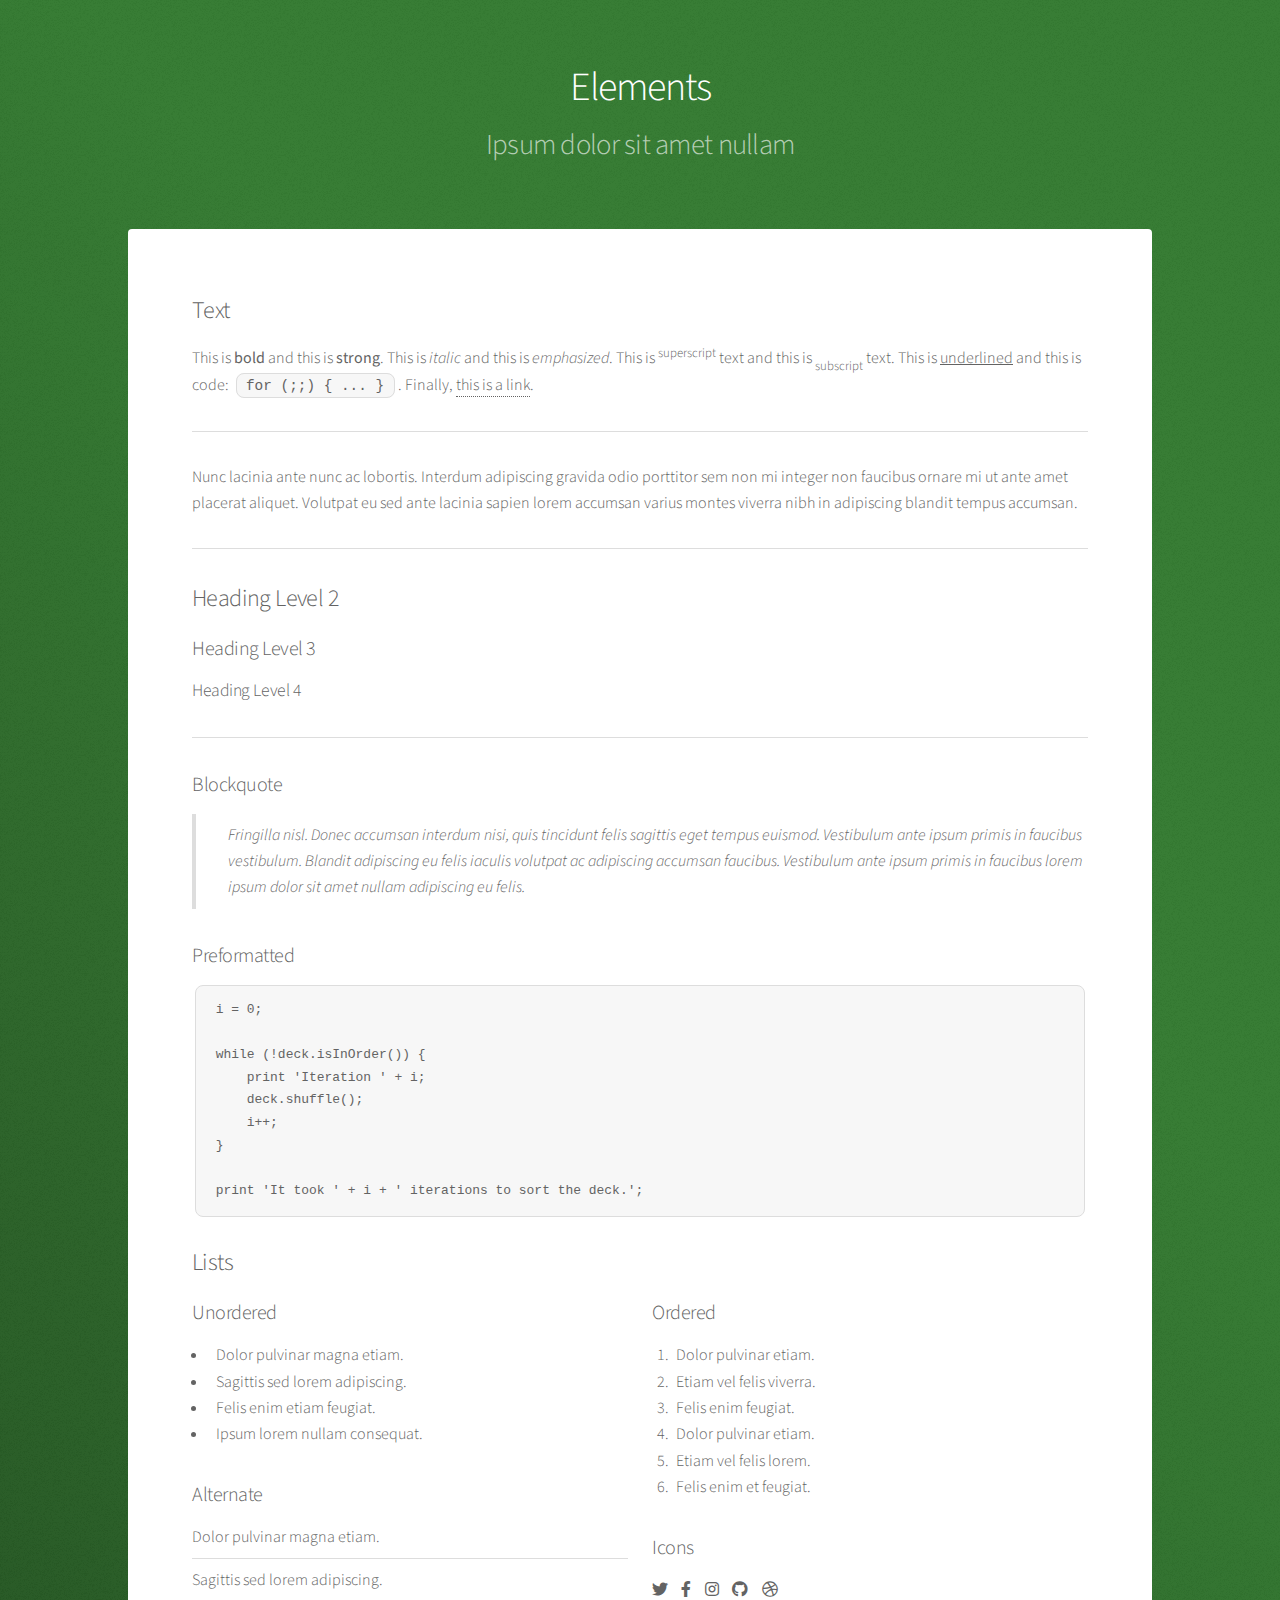
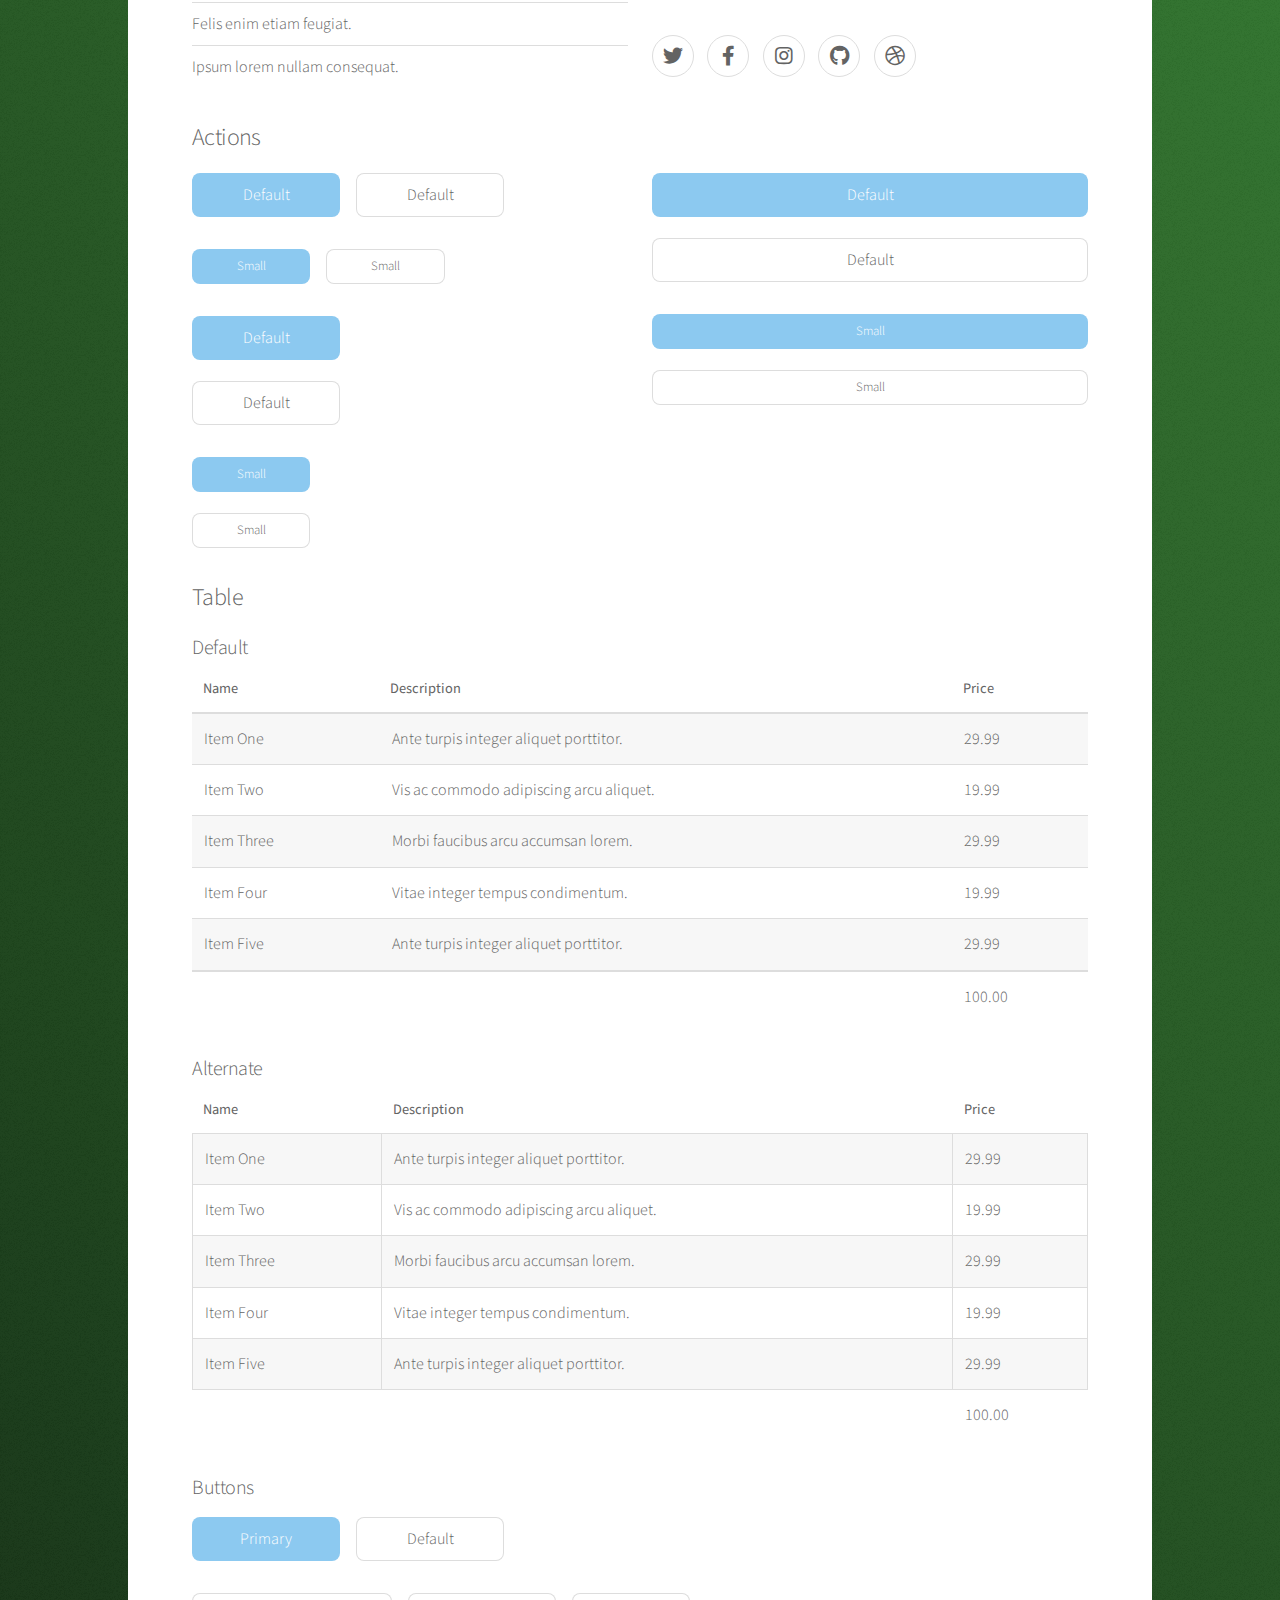
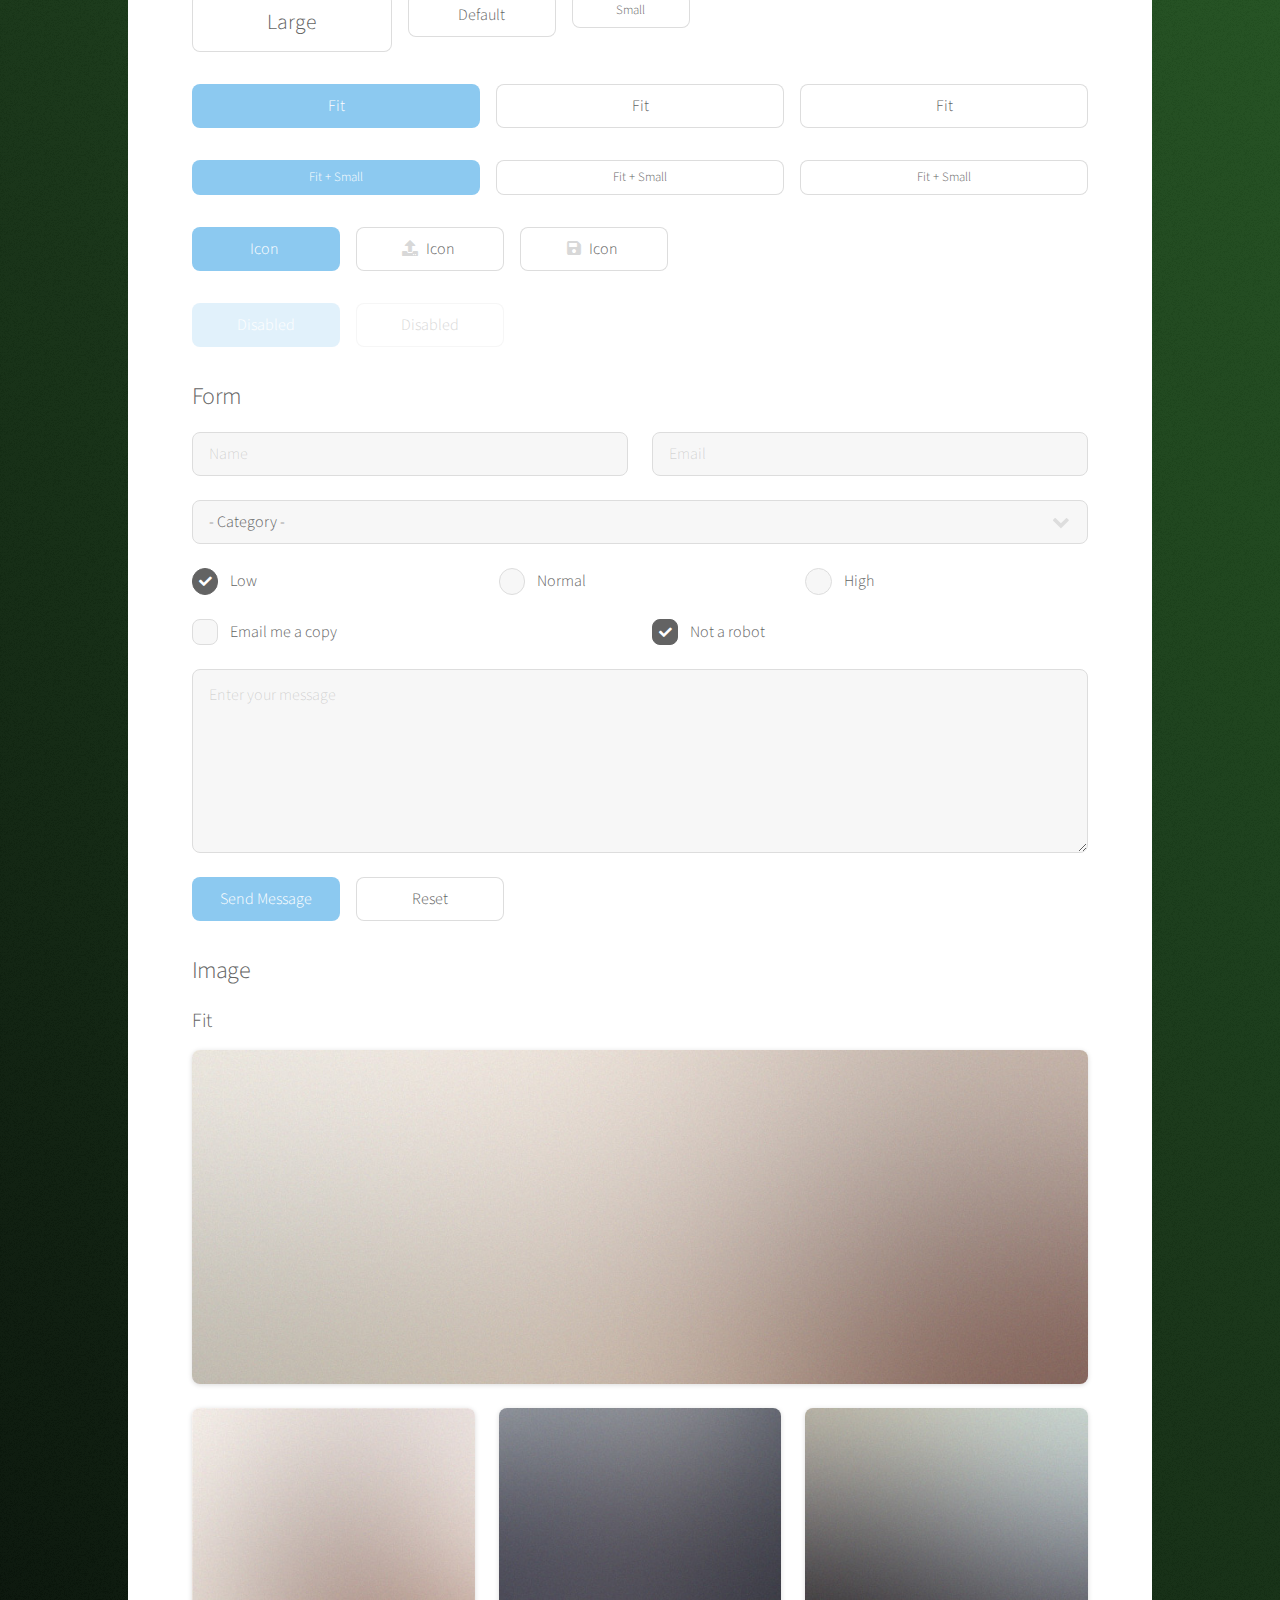
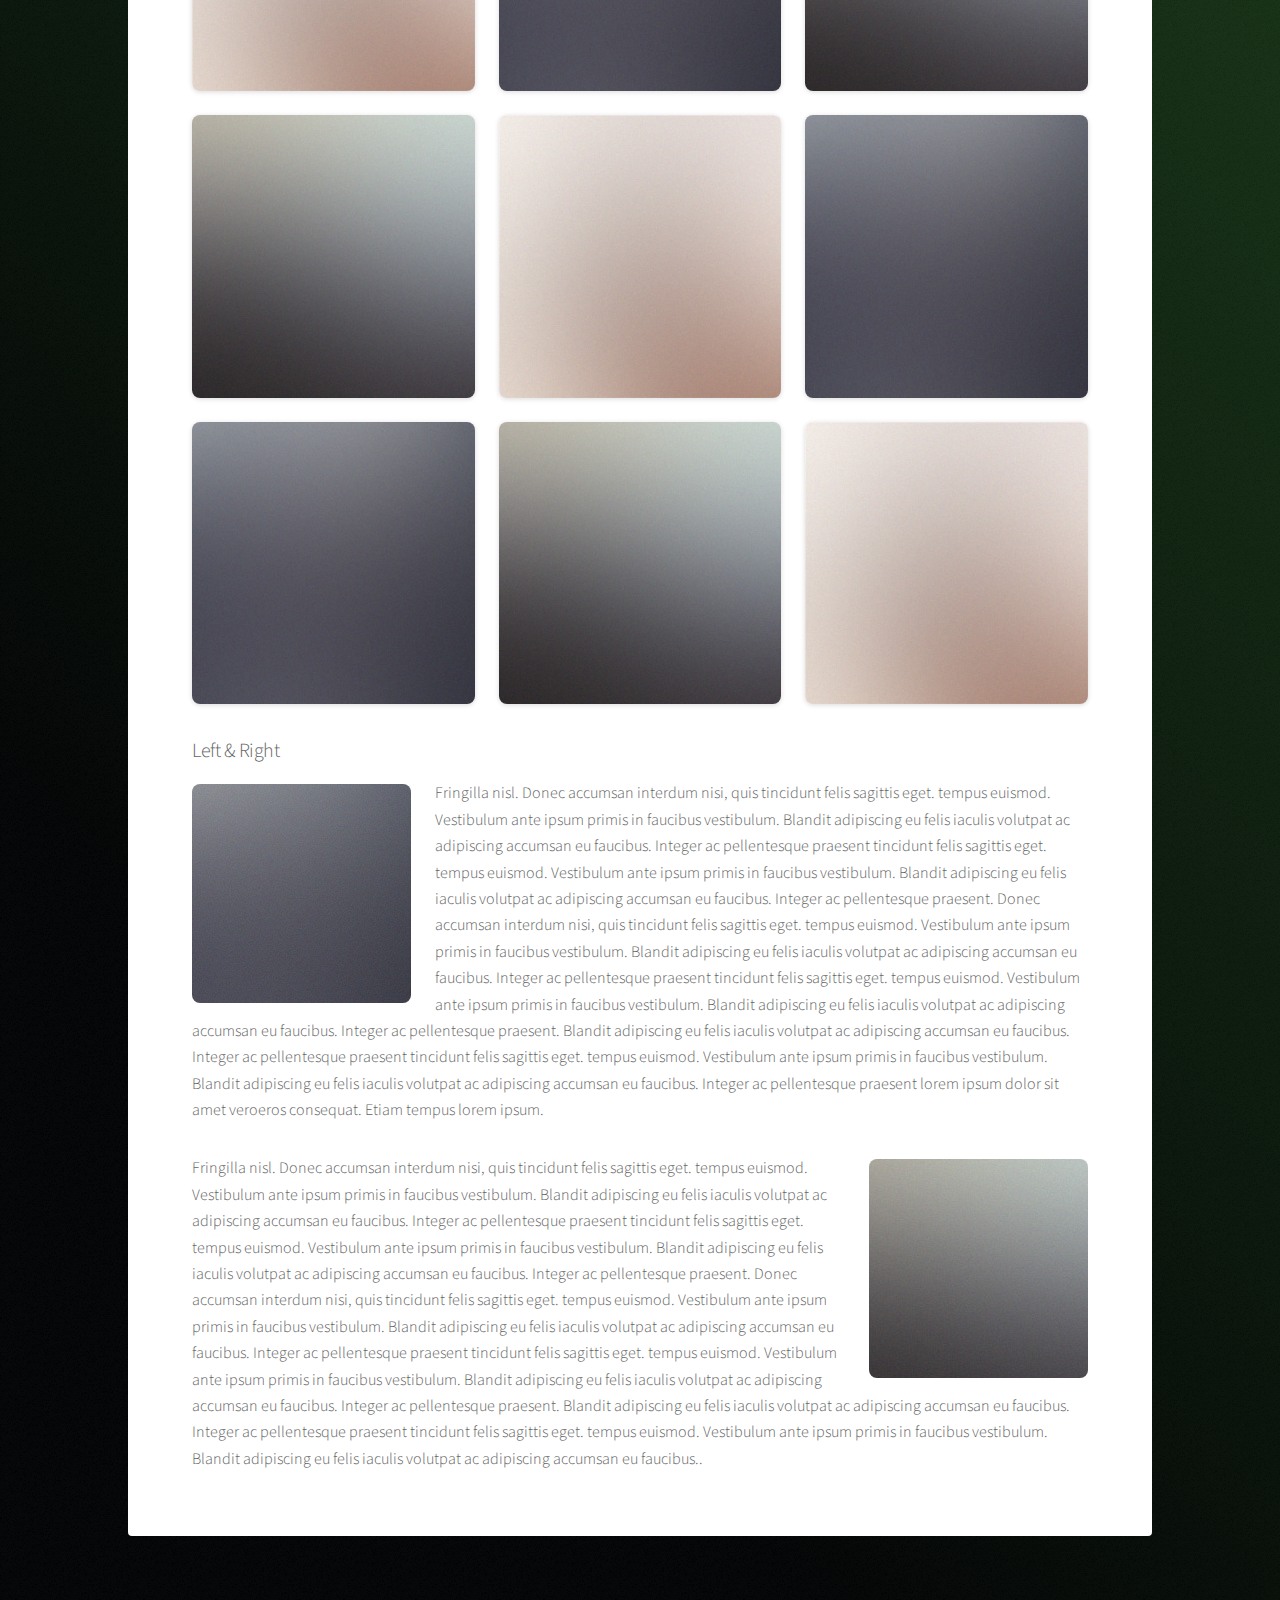
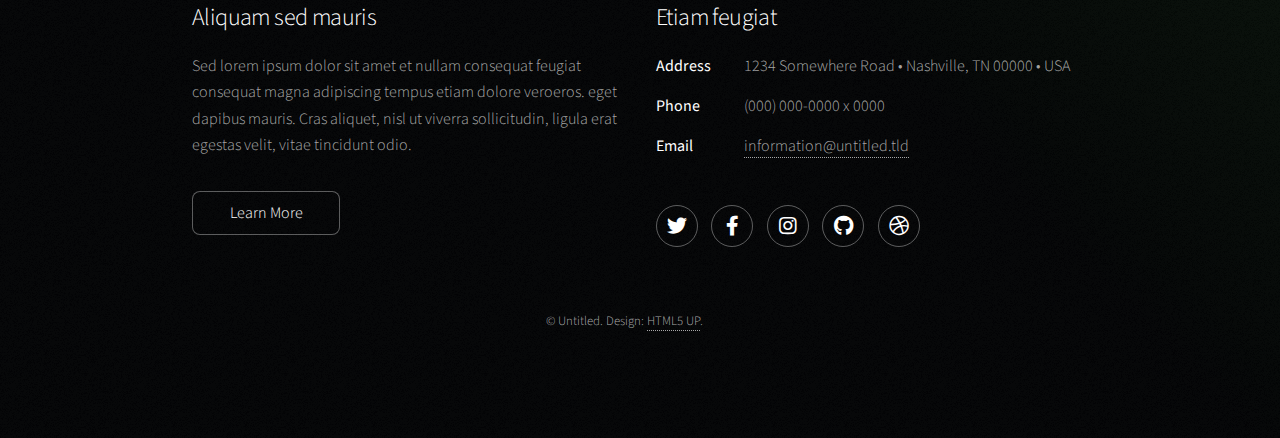
==== elements.html @ be60f16d "init commit" ====
<!DOCTYPE HTML>
<html>
	<head>
		<title>Elements - Stellar by HTML5 UP</title>
		<meta charset="utf-8" />
		<meta name="viewport" content="width=device-width, initial-scale=1, user-scalable=no" />
		<link rel="stylesheet" href="assets/css/main.css" />
		<noscript><link rel="stylesheet" href="assets/css/noscript.css" /></noscript>
	</head>
	<body class="is-preload">

		<!-- Wrapper -->
			<div id="wrapper">

				<!-- Header -->
					<header id="header">
						<h1>Elements</h1>
						<p>Ipsum dolor sit amet nullam</p>
					</header>

				<!-- Main -->
					<div id="main">

						<!-- Content -->
							<section id="content" class="main">

								<!-- Text -->
									<section>
										<h2>Text</h2>
										<p>This is <b>bold</b> and this is <strong>strong</strong>. This is <i>italic</i> and this is <em>emphasized</em>.
										This is <sup>superscript</sup> text and this is <sub>subscript</sub> text.
										This is <u>underlined</u> and this is code: <code>for (;;) { ... }</code>. Finally, <a href="#">this is a link</a>.</p>
										<hr />
										<p>Nunc lacinia ante nunc ac lobortis. Interdum adipiscing gravida odio porttitor sem non mi integer non faucibus ornare mi ut ante amet placerat aliquet. Volutpat eu sed ante lacinia sapien lorem accumsan varius montes viverra nibh in adipiscing blandit tempus accumsan.</p>
										<hr />
										<h2>Heading Level 2</h2>
										<h3>Heading Level 3</h3>
										<h4>Heading Level 4</h4>
										<hr />
										<h3>Blockquote</h3>
										<blockquote>Fringilla nisl. Donec accumsan interdum nisi, quis tincidunt felis sagittis eget tempus euismod. Vestibulum ante ipsum primis in faucibus vestibulum. Blandit adipiscing eu felis iaculis volutpat ac adipiscing accumsan faucibus. Vestibulum ante ipsum primis in faucibus lorem ipsum dolor sit amet nullam adipiscing eu felis.</blockquote>
										<h3>Preformatted</h3>
										<pre><code>i = 0;

while (!deck.isInOrder()) {
    print 'Iteration ' + i;
    deck.shuffle();
    i++;
}

print 'It took ' + i + ' iterations to sort the deck.';</code></pre>
									</section>

								<!-- Lists -->
									<section>
										<h2>Lists</h2>
										<div class="row">
											<div class="col-6 col-12-medium">
												<h3>Unordered</h3>
												<ul>
													<li>Dolor pulvinar magna etiam.</li>
													<li>Sagittis sed lorem adipiscing.</li>
													<li>Felis enim etiam feugiat.</li>
													<li>Ipsum lorem nullam consequat.</li>
												</ul>
												<h3>Alternate</h3>
												<ul class="alt">
													<li>Dolor pulvinar magna etiam.</li>
													<li>Sagittis sed lorem adipiscing.</li>
													<li>Felis enim etiam feugiat.</li>
													<li>Ipsum lorem nullam consequat.</li>
												</ul>
											</div>
											<div class="col-6 col-12-medium">
												<h3>Ordered</h3>
												<ol>
													<li>Dolor pulvinar etiam.</li>
													<li>Etiam vel felis viverra.</li>
													<li>Felis enim feugiat.</li>
													<li>Dolor pulvinar etiam.</li>
													<li>Etiam vel felis lorem.</li>
													<li>Felis enim et feugiat.</li>
												</ol>
												<h3>Icons</h3>
												<ul class="icons">
													<li><a href="#" class="icon brands fa-twitter"><span class="label">Twitter</span></a></li>
													<li><a href="#" class="icon brands fa-facebook-f"><span class="label">Facebook</span></a></li>
													<li><a href="#" class="icon brands fa-instagram"><span class="label">Instagram</span></a></li>
													<li><a href="#" class="icon brands fa-github"><span class="label">GitHub</span></a></li>
													<li><a href="#" class="icon brands fa-dribbble"><span class="label">Dribbble</span></a></li>
												</ul>
												<ul class="icons">
													<li><a href="#" class="icon brands alt fa-twitter"><span class="label">Twitter</span></a></li>
													<li><a href="#" class="icon brands alt fa-facebook-f"><span class="label">Facebook</span></a></li>
													<li><a href="#" class="icon brands alt fa-instagram"><span class="label">Instagram</span></a></li>
													<li><a href="#" class="icon brands alt fa-github"><span class="label">GitHub</span></a></li>
													<li><a href="#" class="icon brands alt fa-dribbble"><span class="label">Dribbble</span></a></li>
												</ul>
											</div>
										</div>
										<h2>Actions</h2>
										<div class="row">
											<div class="col-6 col-12-medium">
												<ul class="actions">
													<li><a href="#" class="button primary">Default</a></li>
													<li><a href="#" class="button">Default</a></li>
												</ul>
												<ul class="actions small">
													<li><a href="#" class="button primary small">Small</a></li>
													<li><a href="#" class="button small">Small</a></li>
												</ul>
												<ul class="actions stacked">
													<li><a href="#" class="button primary">Default</a></li>
													<li><a href="#" class="button">Default</a></li>
												</ul>
												<ul class="actions stacked">
													<li><a href="#" class="button primary small">Small</a></li>
													<li><a href="#" class="button small">Small</a></li>
												</ul>
											</div>
											<div class="col-6 col-12-medium">
												<ul class="actions stacked">
													<li><a href="#" class="button primary fit">Default</a></li>
													<li><a href="#" class="button fit">Default</a></li>
												</ul>
												<ul class="actions stacked">
													<li><a href="#" class="button primary small fit">Small</a></li>
													<li><a href="#" class="button small fit">Small</a></li>
												</ul>
											</div>
										</div>
									</section>

								<!-- Table -->
									<section>
										<h2>Table</h2>
										<h3>Default</h3>
										<div class="table-wrapper">
											<table>
												<thead>
													<tr>
														<th>Name</th>
														<th>Description</th>
														<th>Price</th>
													</tr>
												</thead>
												<tbody>
													<tr>
														<td>Item One</td>
														<td>Ante turpis integer aliquet porttitor.</td>
														<td>29.99</td>
													</tr>
													<tr>
														<td>Item Two</td>
														<td>Vis ac commodo adipiscing arcu aliquet.</td>
														<td>19.99</td>
													</tr>
													<tr>
														<td>Item Three</td>
														<td> Morbi faucibus arcu accumsan lorem.</td>
														<td>29.99</td>
													</tr>
													<tr>
														<td>Item Four</td>
														<td>Vitae integer tempus condimentum.</td>
														<td>19.99</td>
													</tr>
													<tr>
														<td>Item Five</td>
														<td>Ante turpis integer aliquet porttitor.</td>
														<td>29.99</td>
													</tr>
												</tbody>
												<tfoot>
													<tr>
														<td colspan="2"></td>
														<td>100.00</td>
													</tr>
												</tfoot>
											</table>
										</div>

										<h3>Alternate</h3>
										<div class="table-wrapper">
											<table class="alt">
												<thead>
													<tr>
														<th>Name</th>
														<th>Description</th>
														<th>Price</th>
													</tr>
												</thead>
												<tbody>
													<tr>
														<td>Item One</td>
														<td>Ante turpis integer aliquet porttitor.</td>
														<td>29.99</td>
													</tr>
													<tr>
														<td>Item Two</td>
														<td>Vis ac commodo adipiscing arcu aliquet.</td>
														<td>19.99</td>
													</tr>
													<tr>
														<td>Item Three</td>
														<td> Morbi faucibus arcu accumsan lorem.</td>
														<td>29.99</td>
													</tr>
													<tr>
														<td>Item Four</td>
														<td>Vitae integer tempus condimentum.</td>
														<td>19.99</td>
													</tr>
													<tr>
														<td>Item Five</td>
														<td>Ante turpis integer aliquet porttitor.</td>
														<td>29.99</td>
													</tr>
												</tbody>
												<tfoot>
													<tr>
														<td colspan="2"></td>
														<td>100.00</td>
													</tr>
												</tfoot>
											</table>
										</div>
									</section>

								<!-- Buttons -->
									<section>
										<h3>Buttons</h3>
										<ul class="actions">
											<li><a href="#" class="button primary">Primary</a></li>
											<li><a href="#" class="button">Default</a></li>
										</ul>
										<ul class="actions">
											<li><a href="#" class="button large">Large</a></li>
											<li><a href="#" class="button">Default</a></li>
											<li><a href="#" class="button small">Small</a></li>
										</ul>
										<ul class="actions fit">
											<li><a href="#" class="button primary fit">Fit</a></li>
											<li><a href="#" class="button fit">Fit</a></li>
											<li><a href="#" class="button fit">Fit</a></li>
										</ul>
										<ul class="actions fit small">
											<li><a href="#" class="button primary fit small">Fit + Small</a></li>
											<li><a href="#" class="button fit small">Fit + Small</a></li>
											<li><a href="#" class="button fit small">Fit + Small</a></li>
										</ul>
										<ul class="actions">
											<li><a href="#" class="button primary icon solidfa-download">Icon</a></li>
											<li><a href="#" class="button icon solid fa-upload">Icon</a></li>
											<li><a href="#" class="button icon solid fa-save">Icon</a></li>
										</ul>
										<ul class="actions">
											<li><span class="button primary disabled">Disabled</span></li>
											<li><span class="button disabled">Disabled</span></li>
										</ul>
									</section>

								<!-- Form -->
									<section>
										<h2>Form</h2>
										<form method="post" action="#">
											<div class="row gtr-uniform">
												<div class="col-6 col-12-xsmall">
													<input type="text" name="demo-name" id="demo-name" value="" placeholder="Name" />
												</div>
												<div class="col-6 col-12-xsmall">
													<input type="email" name="demo-email" id="demo-email" value="" placeholder="Email" />
												</div>
												<div class="col-12">
													<select name="demo-category" id="demo-category">
														<option value="">- Category -</option>
														<option value="1">Manufacturing</option>
														<option value="1">Shipping</option>
														<option value="1">Administration</option>
														<option value="1">Human Resources</option>
													</select>
												</div>
												<div class="col-4 col-12-small">
													<input type="radio" id="demo-priority-low" name="demo-priority" checked>
													<label for="demo-priority-low">Low</label>
												</div>
												<div class="col-4 col-12-small">
													<input type="radio" id="demo-priority-normal" name="demo-priority">
													<label for="demo-priority-normal">Normal</label>
												</div>
												<div class="col-4 col-12-small">
													<input type="radio" id="demo-priority-high" name="demo-priority">
													<label for="demo-priority-high">High</label>
												</div>
												<div class="col-6 col-12-small">
													<input type="checkbox" id="demo-copy" name="demo-copy">
													<label for="demo-copy">Email me a copy</label>
												</div>
												<div class="col-6 col-12-small">
													<input type="checkbox" id="demo-human" name="demo-human" checked>
													<label for="demo-human">Not a robot</label>
												</div>
												<div class="col-12">
													<textarea name="demo-message" id="demo-message" placeholder="Enter your message" rows="6"></textarea>
												</div>
												<div class="col-12">
													<ul class="actions">
														<li><input type="submit" value="Send Message" class="primary" /></li>
														<li><input type="reset" value="Reset" /></li>
													</ul>
												</div>
											</div>
										</form>
									</section>

								<!-- Image -->
									<section>
										<h2>Image</h2>
										<h3>Fit</h3>
										<div class="box alt">
											<div class="row gtr-uniform">
												<div class="col-12"><span class="image fit"><img src="images/pic04.jpg" alt="" /></span></div>
												<div class="col-4"><span class="image fit"><img src="images/pic01.jpg" alt="" /></span></div>
												<div class="col-4"><span class="image fit"><img src="images/pic02.jpg" alt="" /></span></div>
												<div class="col-4"><span class="image fit"><img src="images/pic03.jpg" alt="" /></span></div>
												<div class="col-4"><span class="image fit"><img src="images/pic03.jpg" alt="" /></span></div>
												<div class="col-4"><span class="image fit"><img src="images/pic01.jpg" alt="" /></span></div>
												<div class="col-4"><span class="image fit"><img src="images/pic02.jpg" alt="" /></span></div>
												<div class="col-4"><span class="image fit"><img src="images/pic02.jpg" alt="" /></span></div>
												<div class="col-4"><span class="image fit"><img src="images/pic03.jpg" alt="" /></span></div>
												<div class="col-4"><span class="image fit"><img src="images/pic01.jpg" alt="" /></span></div>
											</div>
										</div>
										<h3>Left &amp; Right</h3>
										<p><span class="image left"><img src="images/pic05.jpg" alt="" /></span>Fringilla nisl. Donec accumsan interdum nisi, quis tincidunt felis sagittis eget. tempus euismod. Vestibulum ante ipsum primis in faucibus vestibulum. Blandit adipiscing eu felis iaculis volutpat ac adipiscing accumsan eu faucibus. Integer ac pellentesque praesent tincidunt felis sagittis eget. tempus euismod. Vestibulum ante ipsum primis in faucibus vestibulum. Blandit adipiscing eu felis iaculis volutpat ac adipiscing accumsan eu faucibus. Integer ac pellentesque praesent. Donec accumsan interdum nisi, quis tincidunt felis sagittis eget. tempus euismod. Vestibulum ante ipsum primis in faucibus vestibulum. Blandit adipiscing eu felis iaculis volutpat ac adipiscing accumsan eu faucibus. Integer ac pellentesque praesent tincidunt felis sagittis eget. tempus euismod. Vestibulum ante ipsum primis in faucibus vestibulum. Blandit adipiscing eu felis iaculis volutpat ac adipiscing accumsan eu faucibus. Integer ac pellentesque praesent. Blandit adipiscing eu felis iaculis volutpat ac adipiscing accumsan eu faucibus. Integer ac pellentesque praesent tincidunt felis sagittis eget. tempus euismod. Vestibulum ante ipsum primis in faucibus vestibulum. Blandit adipiscing eu felis iaculis volutpat ac adipiscing accumsan eu faucibus. Integer ac pellentesque praesent lorem ipsum dolor sit amet veroeros consequat. Etiam tempus lorem ipsum.</p>
										<p><span class="image right"><img src="images/pic06.jpg" alt="" /></span>Fringilla nisl. Donec accumsan interdum nisi, quis tincidunt felis sagittis eget. tempus euismod. Vestibulum ante ipsum primis in faucibus vestibulum. Blandit adipiscing eu felis iaculis volutpat ac adipiscing accumsan eu faucibus. Integer ac pellentesque praesent tincidunt felis sagittis eget. tempus euismod. Vestibulum ante ipsum primis in faucibus vestibulum. Blandit adipiscing eu felis iaculis volutpat ac adipiscing accumsan eu faucibus. Integer ac pellentesque praesent. Donec accumsan interdum nisi, quis tincidunt felis sagittis eget. tempus euismod. Vestibulum ante ipsum primis in faucibus vestibulum. Blandit adipiscing eu felis iaculis volutpat ac adipiscing accumsan eu faucibus. Integer ac pellentesque praesent tincidunt felis sagittis eget. tempus euismod. Vestibulum ante ipsum primis in faucibus vestibulum. Blandit adipiscing eu felis iaculis volutpat ac adipiscing accumsan eu faucibus. Integer ac pellentesque praesent. Blandit adipiscing eu felis iaculis volutpat ac adipiscing accumsan eu faucibus. Integer ac pellentesque praesent tincidunt felis sagittis eget. tempus euismod. Vestibulum ante ipsum primis in faucibus vestibulum. Blandit adipiscing eu felis iaculis volutpat ac adipiscing accumsan eu faucibus..</p>
									</section>

							</section>

					</div>

				<!-- Footer -->
					<footer id="footer">
						<section>
							<h2>Aliquam sed mauris</h2>
							<p>Sed lorem ipsum dolor sit amet et nullam consequat feugiat consequat magna adipiscing tempus etiam dolore veroeros. eget dapibus mauris. Cras aliquet, nisl ut viverra sollicitudin, ligula erat egestas velit, vitae tincidunt odio.</p>
							<ul class="actions">
								<li><a href="#" class="button">Learn More</a></li>
							</ul>
						</section>
						<section>
							<h2>Etiam feugiat</h2>
							<dl class="alt">
								<dt>Address</dt>
								<dd>1234 Somewhere Road &bull; Nashville, TN 00000 &bull; USA</dd>
								<dt>Phone</dt>
								<dd>(000) 000-0000 x 0000</dd>
								<dt>Email</dt>
								<dd><a href="#">information@untitled.tld</a></dd>
							</dl>
							<ul class="icons">
								<li><a href="#" class="icon brands fa-twitter alt"><span class="label">Twitter</span></a></li>
								<li><a href="#" class="icon brands fa-facebook-f alt"><span class="label">Facebook</span></a></li>
								<li><a href="#" class="icon brands fa-instagram alt"><span class="label">Instagram</span></a></li>
								<li><a href="#" class="icon brands fa-github alt"><span class="label">GitHub</span></a></li>
								<li><a href="#" class="icon brands fa-dribbble alt"><span class="label">Dribbble</span></a></li>
							</ul>
						</section>
						<p class="copyright">&copy; Untitled. Design: <a href="https://html5up.net">HTML5 UP</a>.</p>
					</footer>

			</div>

		<!-- Scripts -->
			<script src="assets/js/jquery.min.js"></script>
			<script src="assets/js/jquery.scrollex.min.js"></script>
			<script src="assets/js/jquery.scrolly.min.js"></script>
			<script src="assets/js/browser.min.js"></script>
			<script src="assets/js/breakpoints.min.js"></script>
			<script src="assets/js/util.js"></script>
			<script src="assets/js/main.js"></script>

	</body>
</html>
---- assets/css/main.css ----
@import url(fontawesome-all.min.css);
@import 'https://fonts.googleapis.com/css?family=Source+Sans+Pro:300,400';

html, body, div, span, applet, object,
iframe, h1, h2, h3, h4, h5, h6, p, blockquote,
pre, a, abbr, acronym, address, big, cite,
code, del, dfn, em, img, ins, kbd, q, s, samp,
small, strike, strong, sub, sup, tt, var, b,
u, i, center, dl, dt, dd, ol, ul, li, fieldset,
form, label, legend, table, caption, tbody,
tfoot, thead, tr, th, td, article, aside,
canvas, details, embed, figure, figcaption,
footer, header, hgroup, menu, nav, output, ruby,
section, summary, time, mark, audio, video {
	margin: 0;
	padding: 0;
	border: 0;
	font-size: 100%;
	font: inherit;
	vertical-align: baseline;}

article, aside, details, figcaption, figure,
footer, header, hgroup, menu, nav, section {
	display: block;}

body {
	line-height: 1;
}

ol, ul {
	list-style: none;
}

blockquote, q {
	quotes: none;
}

	blockquote:before, blockquote:after, q:before, q:after {
		content: '';
		content: none;
	}

table {
	border-collapse: collapse;
	border-spacing: 0;
}

body {
	-webkit-text-size-adjust: none;
}

mark {
	background-color: transparent;
	color: inherit;
}

input::-moz-focus-inner {
	border: 0;
	padding: 0;
}

input, select, textarea {
	-moz-appearance: none;
	-webkit-appearance: none;
	-ms-appearance: none;
	appearance: none;
}

/* Styled Elements */ 

.computer-icon {
	padding-top: 15px;
	height: 1.2em
}

/* Project Tech Lists */

.tech-list {
	padding: 0;
	margin: 5px 0 0 0;
    display: flex;
	flex-wrap: wrap;
	flex-direction: row;
	flex-grow: 2;
    list-style-type: none
}
.tech-list > * { 
	cursor: default;
	padding: 4px 5px;
	background-color: #a4ce49;
	box-shadow: 0 1px 5px rgba(0, 0, 0, 0.15);
    border: 1px solid transparent;
	margin: 2px;
	border-radius: 4px;
	flex-grow: 1;
	color: white;
    font-size: 0.8rem;
}

/* Project Backgrounds */ 

#p1 > * {
	background-color: #a4ce49;
}
#p2 > * {
	background-color: #b4bbb9;
	color: black;
}
#p3 > * {
	background-color: #ffffff;
	color: black;
}
#p4 > * {
	background-image: url(https://www.ruthrumack.com/wp-content/uploads/2016/05/off-white-textured-background-1920x10803.jpg);
	background-size: 20em;
	color: black;
}
#p5 > * {
	background-color: #bae7ef;
	color: #474f51;
}
#p6 > * {
	background-color: #a4ce49;
}


/* Basic */

	@-ms-viewport {
		width: device-width;
	}

	body {
		-ms-overflow-style: scrollbar;
	}

	@media screen and (max-width: 480px) {

		html, body {
			min-width: 320px;
		}

	}

	html {
		box-sizing: border-box;
	}

	*, *:before, *:after {
		box-sizing: inherit;
	}

	body {
		background-color: #3a7e37;
		background-image: url("images/overlay.png"), -moz-linear-gradient(45deg, #e37682 15%, #5f4d93 85%);
		background-image: url("images/overlay.png"), -webkit-linear-gradient(45deg, #e37682 15%, #5f4d93 85%);
		background-image: url("images/overlay.png"), -ms-linear-gradient(45deg, #e37682 15%, #5f4d93 85%);
		background-image: url("images/overlay.png"), linear-gradient(45deg, #000000 15%, #347b2e 85%);
	}

		body.is-preload *, body.is-preload *:before, body.is-preload *:after {
			-moz-animation: none !important;
			-webkit-animation: none !important;
			-ms-animation: none !important;
			animation: none !important;
			-moz-transition: none !important;
			-webkit-transition: none !important;
			-ms-transition: none !important;
			transition: none !important;
		}

/* Type */

	body {
		background-color: #3a7e37;
		color: rgba(255, 255, 255, 0.65);
	}

	body, input, select, textarea {
		font-family: "Source Sans Pro", Helvetica, sans-serif;
		font-size: 17pt;
		font-weight: 300;
		line-height: 1.65;
	}

		@media screen and (max-width: 1680px) {

			body, input, select, textarea {
				font-size: 14pt;
			}

		}

		@media screen and (max-width: 1280px) {

			body, input, select, textarea {
				font-size: 12pt;
			}

		}

		@media screen and (max-width: 360px) {

			body, input, select, textarea {
				font-size: 11pt;
			}

		}

	a {
		-moz-transition: color 0.2s ease, border-bottom 0.2s ease;
		-webkit-transition: color 0.2s ease, border-bottom 0.2s ease;
		-ms-transition: color 0.2s ease, border-bottom 0.2s ease;
		transition: color 0.2s ease, border-bottom 0.2s ease;
		text-decoration: none;
		border-bottom: dotted 1px;
		color: inherit;
	}

		a:hover {
			border-bottom-color: transparent;
		}

	strong, b {
		font-weight: 400;
	}

	em, i {
		font-style: italic;
	}

	p {
		margin: 0 0 2em 0;
	}

		p.content {
			-moz-columns: 20em 2;
			-webkit-columns: 20em 2;
			-ms-columns: 20em 2;
			columns: 20em 2;
			-moz-column-gap: 2em;
			-webkit-column-gap: 2em;
			-ms-column-gap: 2em;
			column-gap: 2em;
			text-align: justify;
		}

	h1, h2, h3, h4, h5, h6 {
		font-weight: 300;
		line-height: 1.5;
		margin: 0 0 0.7em 0;
		letter-spacing: -0.025em;
	}

		h1 a, h2 a, h3 a, h4 a, h5 a, h6 a {
			color: inherit;
			text-decoration: none;
		}

	h1 {
		font-size: 2.5em;
		line-height: 1.2;
	}

	h2 {
		font-size: 1.5em;
	}

	h3 {
		font-size: 1.25em;
	}

	h4 {
		font-size: 1.1em;
	}

	h5 {
		font-size: 0.9em;
	}

	h6 {
		font-size: 0.7em;
	}

	@media screen and (max-width: 736px) {

		h1 {
			font-size: 2em;
		}

	}

	sub {
		font-size: 0.8em;
		position: relative;
		top: 0.5em;
	}

	sup {
		font-size: 0.8em;
		position: relative;
		top: -0.5em;
	}

	blockquote {
		border-left: solid 4px;
		font-style: italic;
		margin: 0 0 2em 0;
		padding: 0.5em 0 0.5em 2em;
	}

	code {
		border-radius: 8px;
		border: solid 1px;
		font-family: "Courier New", monospace;
		font-size: 0.9em;
		margin: 0 0.25em;
		padding: 0.25em 0.65em;
	}

	pre {
		-webkit-overflow-scrolling: touch;
		font-family: "Courier New", monospace;
		font-size: 0.9em;
		margin: 0 0 2em 0;
	}

		pre code {
			display: block;
			line-height: 1.75;
			padding: 1em 1.5em;
			overflow-x: auto;
		}

	hr {
		border: 0;
		border-bottom: solid 1px;
		margin: 2em 0;
	}

		hr.major {
			margin: 3em 0;
		}

	.align-left {
		text-align: left;
	}

	.align-center {
		text-align: center;
	}

	.align-right {
		text-align: right;
	}

	input, select, textarea {
		color: #ffffff;
	}

	a:hover {
		color: #ffffff;
	}

	strong, b {
		color: #ffffff;
	}

	h1, h2, h3, h4, h5, h6 {
		color: #ffffff;
	}

	blockquote {
		border-left-color: rgba(255, 255, 255, 0.35);
	}

	code {
		background: rgba(255, 255, 255, 0.075);
		border-color: rgba(255, 255, 255, 0.35);
	}

	hr {
		border-bottom-color: rgba(255, 255, 255, 0.35);
	}

/* Row */

	.row {
		display: flex;
		flex-wrap: wrap;
		box-sizing: border-box;
		align-items: stretch;
	}

		.row > * {
			box-sizing: border-box;
		}

		.row.gtr-uniform > * > :last-child {
			margin-bottom: 0;
		}

		.row.aln-left {
			justify-content: flex-start;
		}

		.row.aln-center {
			justify-content: center;
		}

		.row.aln-right {
			justify-content: flex-end;
		}

		.row.aln-top {
			align-items: flex-start;
		}

		.row.aln-middle {
			align-items: center;
		}

		.row.aln-bottom {
			align-items: flex-end;
		}

		.row > .imp {
			order: -1;
		}

		.row > .col-1 {
			width: 8.33333%;
		}

		.row > .off-1 {
			margin-left: 8.33333%;
		}

		.row > .col-2 {
			width: 16.66667%;
		}

		.row > .off-2 {
			margin-left: 16.66667%;
		}

		.row > .col-3 {
			width: 25%;
		}

		.row > .off-3 {
			margin-left: 25%;
		}

		.row > .col-4 {
			width: 33.33333%;
		}

		.row > .off-4 {
			margin-left: 33.33333%;
		}

		.row > .col-5 {
			width: 41.66667%;
		}

		.row > .off-5 {
			margin-left: 41.66667%;
		}

		.row > .col-6 {
			width: 50%;
		}

		.row > .off-6 {
			margin-left: 50%;
		}

		.row > .col-7 {
			width: 58.33333%;
		}

		.row > .off-7 {
			margin-left: 58.33333%;
		}

		.row > .col-8 {
			width: 66.66667%;
		}

		.row > .off-8 {
			margin-left: 66.66667%;
		}

		.row > .col-9 {
			width: 75%;
		}

		.row > .off-9 {
			margin-left: 75%;
		}

		.row > .col-10 {
			width: 83.33333%;
		}

		.row > .off-10 {
			margin-left: 83.33333%;
		}

		.row > .col-11 {
			width: 91.66667%;
		}

		.row > .off-11 {
			margin-left: 91.66667%;
		}

		.row > .col-12 {
			width: 100%;
		}

		.row > .off-12 {
			margin-left: 100%;
		}

		.row.gtr-0 {
			margin-top: 0;
			margin-left: 0em;
		}

			.row.gtr-0 > * {
				padding: 0 0 0 0em;
			}

			.row.gtr-0.gtr-uniform {
				margin-top: 0em;
			}

				.row.gtr-0.gtr-uniform > * {
					padding-top: 0em;
				}

		.row.gtr-25 {
			margin-top: 0;
			margin-left: -0.375em;
		}

			.row.gtr-25 > * {
				padding: 0 0 0 0.375em;
			}

			.row.gtr-25.gtr-uniform {
				margin-top: -0.375em;
			}

				.row.gtr-25.gtr-uniform > * {
					padding-top: 0.375em;
				}

		.row.gtr-50 {
			margin-top: 0;
			margin-left: -0.75em;
		}

			.row.gtr-50 > * {
				padding: 0 0 0 0.75em;
			}

			.row.gtr-50.gtr-uniform {
				margin-top: -0.75em;
			}

				.row.gtr-50.gtr-uniform > * {
					padding-top: 0.75em;
				}

		.row {
			margin-top: 0;
			margin-left: -1.5em;
		}

			.row > * {
				padding: 0 0 0 1.5em;
			}

			.row.gtr-uniform {
				margin-top: -1.5em;
			}

				.row.gtr-uniform > * {
					padding-top: 1.5em;
				}

		.row.gtr-150 {
			margin-top: 0;
			margin-left: -2.25em;
		}

			.row.gtr-150 > * {
				padding: 0 0 0 2.25em;
			}

			.row.gtr-150.gtr-uniform {
				margin-top: -2.25em;
			}

				.row.gtr-150.gtr-uniform > * {
					padding-top: 2.25em;
				}

		.row.gtr-200 {
			margin-top: 0;
			margin-left: -3em;
		}

			.row.gtr-200 > * {
				padding: 0 0 0 3em;
			}

			.row.gtr-200.gtr-uniform {
				margin-top: -3em;
			}

				.row.gtr-200.gtr-uniform > * {
					padding-top: 3em;
				}

		@media screen and (max-width: 1680px) {

			.row {
				display: flex;
				flex-wrap: wrap;
				box-sizing: border-box;
				align-items: stretch;
			}

				.row > * {
					box-sizing: border-box;
				}

				.row.gtr-uniform > * > :last-child {
					margin-bottom: 0;
				}

				.row.aln-left {
					justify-content: flex-start;
				}

				.row.aln-center {
					justify-content: center;
				}

				.row.aln-right {
					justify-content: flex-end;
				}

				.row.aln-top {
					align-items: flex-start;
				}

				.row.aln-middle {
					align-items: center;
				}

				.row.aln-bottom {
					align-items: flex-end;
				}

				.row > .imp-xlarge {
					order: -1;
				}

				.row > .col-1-xlarge {
					width: 8.33333%;
				}

				.row > .off-1-xlarge {
					margin-left: 8.33333%;
				}

				.row > .col-2-xlarge {
					width: 16.66667%;
				}

				.row > .off-2-xlarge {
					margin-left: 16.66667%;
				}

				.row > .col-3-xlarge {
					width: 25%;
				}

				.row > .off-3-xlarge {
					margin-left: 25%;
				}

				.row > .col-4-xlarge {
					width: 33.33333%;
				}

				.row > .off-4-xlarge {
					margin-left: 33.33333%;
				}

				.row > .col-5-xlarge {
					width: 41.66667%;
				}

				.row > .off-5-xlarge {
					margin-left: 41.66667%;
				}

				.row > .col-6-xlarge {
					width: 50%;
				}

				.row > .off-6-xlarge {
					margin-left: 50%;
				}

				.row > .col-7-xlarge {
					width: 58.33333%;
				}

				.row > .off-7-xlarge {
					margin-left: 58.33333%;
				}

				.row > .col-8-xlarge {
					width: 66.66667%;
				}

				.row > .off-8-xlarge {
					margin-left: 66.66667%;
				}

				.row > .col-9-xlarge {
					width: 75%;
				}

				.row > .off-9-xlarge {
					margin-left: 75%;
				}

				.row > .col-10-xlarge {
					width: 83.33333%;
				}

				.row > .off-10-xlarge {
					margin-left: 83.33333%;
				}

				.row > .col-11-xlarge {
					width: 91.66667%;
				}

				.row > .off-11-xlarge {
					margin-left: 91.66667%;
				}

				.row > .col-12-xlarge {
					width: 100%;
				}

				.row > .off-12-xlarge {
					margin-left: 100%;
				}

				.row.gtr-0 {
					margin-top: 0;
					margin-left: 0em;
				}

					.row.gtr-0 > * {
						padding: 0 0 0 0em;
					}

					.row.gtr-0.gtr-uniform {
						margin-top: 0em;
					}

						.row.gtr-0.gtr-uniform > * {
							padding-top: 0em;
						}

				.row.gtr-25 {
					margin-top: 0;
					margin-left: -0.375em;
				}

					.row.gtr-25 > * {
						padding: 0 0 0 0.375em;
					}

					.row.gtr-25.gtr-uniform {
						margin-top: -0.375em;
					}

						.row.gtr-25.gtr-uniform > * {
							padding-top: 0.375em;
						}

				.row.gtr-50 {
					margin-top: 0;
					margin-left: -0.75em;
				}

					.row.gtr-50 > * {
						padding: 0 0 0 0.75em;
					}

					.row.gtr-50.gtr-uniform {
						margin-top: -0.75em;
					}

						.row.gtr-50.gtr-uniform > * {
							padding-top: 0.75em;
						}

				.row {
					margin-top: 0;
					margin-left: -1.5em;
				}

					.row > * {
						padding: 0 0 0 1.5em;
					}

					.row.gtr-uniform {
						margin-top: -1.5em;
					}

						.row.gtr-uniform > * {
							padding-top: 1.5em;
						}

				.row.gtr-150 {
					margin-top: 0;
					margin-left: -2.25em;
				}

					.row.gtr-150 > * {
						padding: 0 0 0 2.25em;
					}

					.row.gtr-150.gtr-uniform {
						margin-top: -2.25em;
					}

						.row.gtr-150.gtr-uniform > * {
							padding-top: 2.25em;
						}

				.row.gtr-200 {
					margin-top: 0;
					margin-left: -3em;
				}

					.row.gtr-200 > * {
						padding: 0 0 0 3em;
					}

					.row.gtr-200.gtr-uniform {
						margin-top: -3em;
					}

						.row.gtr-200.gtr-uniform > * {
							padding-top: 3em;
						}

		}

		@media screen and (max-width: 1280px) {

			.row {
				display: flex;
				flex-wrap: wrap;
				box-sizing: border-box;
				align-items: stretch;
			}

				.row > * {
					box-sizing: border-box;
				}

				.row.gtr-uniform > * > :last-child {
					margin-bottom: 0;
				}

				.row.aln-left {
					justify-content: flex-start;
				}

				.row.aln-center {
					justify-content: center;
				}

				.row.aln-right {
					justify-content: flex-end;
				}

				.row.aln-top {
					align-items: flex-start;
				}

				.row.aln-middle {
					align-items: center;
				}

				.row.aln-bottom {
					align-items: flex-end;
				}

				.row > .imp-large {
					order: -1;
				}

				.row > .col-1-large {
					width: 8.33333%;
				}

				.row > .off-1-large {
					margin-left: 8.33333%;
				}

				.row > .col-2-large {
					width: 16.66667%;
				}

				.row > .off-2-large {
					margin-left: 16.66667%;
				}

				.row > .col-3-large {
					width: 25%;
				}

				.row > .off-3-large {
					margin-left: 25%;
				}

				.row > .col-4-large {
					width: 33.33333%;
				}

				.row > .off-4-large {
					margin-left: 33.33333%;
				}

				.row > .col-5-large {
					width: 41.66667%;
				}

				.row > .off-5-large {
					margin-left: 41.66667%;
				}

				.row > .col-6-large {
					width: 50%;
				}

				.row > .off-6-large {
					margin-left: 50%;
				}

				.row > .col-7-large {
					width: 58.33333%;
				}

				.row > .off-7-large {
					margin-left: 58.33333%;
				}

				.row > .col-8-large {
					width: 66.66667%;
				}

				.row > .off-8-large {
					margin-left: 66.66667%;
				}

				.row > .col-9-large {
					width: 75%;
				}

				.row > .off-9-large {
					margin-left: 75%;
				}

				.row > .col-10-large {
					width: 83.33333%;
				}

				.row > .off-10-large {
					margin-left: 83.33333%;
				}

				.row > .col-11-large {
					width: 91.66667%;
				}

				.row > .off-11-large {
					margin-left: 91.66667%;
				}

				.row > .col-12-large {
					width: 100%;
				}

				.row > .off-12-large {
					margin-left: 100%;
				}

				.row.gtr-0 {
					margin-top: 0;
					margin-left: 0em;
				}

					.row.gtr-0 > * {
						padding: 0 0 0 0em;
					}

					.row.gtr-0.gtr-uniform {
						margin-top: 0em;
					}

						.row.gtr-0.gtr-uniform > * {
							padding-top: 0em;
						}

				.row.gtr-25 {
					margin-top: 0;
					margin-left: -0.375em;
				}

					.row.gtr-25 > * {
						padding: 0 0 0 0.375em;
					}

					.row.gtr-25.gtr-uniform {
						margin-top: -0.375em;
					}

						.row.gtr-25.gtr-uniform > * {
							padding-top: 0.375em;
						}

				.row.gtr-50 {
					margin-top: 0;
					margin-left: -0.75em;
				}

					.row.gtr-50 > * {
						padding: 0 0 0 0.75em;
					}

					.row.gtr-50.gtr-uniform {
						margin-top: -0.75em;
					}

						.row.gtr-50.gtr-uniform > * {
							padding-top: 0.75em;
						}

				.row {
					margin-top: 0;
					margin-left: -1.5em;
				}

					.row > * {
						padding: 0 0 0 1.5em;
					}

					.row.gtr-uniform {
						margin-top: -1.5em;
					}

						.row.gtr-uniform > * {
							padding-top: 1.5em;
						}

				.row.gtr-150 {
					margin-top: 0;
					margin-left: -2.25em;
				}

					.row.gtr-150 > * {
						padding: 0 0 0 2.25em;
					}

					.row.gtr-150.gtr-uniform {
						margin-top: -2.25em;
					}

						.row.gtr-150.gtr-uniform > * {
							padding-top: 2.25em;
						}

				.row.gtr-200 {
					margin-top: 0;
					margin-left: -3em;
				}

					.row.gtr-200 > * {
						padding: 0 0 0 3em;
					}

					.row.gtr-200.gtr-uniform {
						margin-top: -3em;
					}

						.row.gtr-200.gtr-uniform > * {
							padding-top: 3em;
						}

		}

		@media screen and (max-width: 980px) {

			.row {
				display: flex;
				flex-wrap: wrap;
				box-sizing: border-box;
				align-items: stretch;
			}

				.row > * {
					box-sizing: border-box;
				}

				.row.gtr-uniform > * > :last-child {
					margin-bottom: 0;
				}

				.row.aln-left {
					justify-content: flex-start;
				}

				.row.aln-center {
					justify-content: center;
				}

				.row.aln-right {
					justify-content: flex-end;
				}

				.row.aln-top {
					align-items: flex-start;
				}

				.row.aln-middle {
					align-items: center;
				}

				.row.aln-bottom {
					align-items: flex-end;
				}

				.row > .imp-medium {
					order: -1;
				}

				.row > .col-1-medium {
					width: 8.33333%;
				}

				.row > .off-1-medium {
					margin-left: 8.33333%;
				}

				.row > .col-2-medium {
					width: 16.66667%;
				}

				.row > .off-2-medium {
					margin-left: 16.66667%;
				}

				.row > .col-3-medium {
					width: 25%;
				}

				.row > .off-3-medium {
					margin-left: 25%;
				}

				.row > .col-4-medium {
					width: 33.33333%;
				}

				.row > .off-4-medium {
					margin-left: 33.33333%;
				}

				.row > .col-5-medium {
					width: 41.66667%;
				}

				.row > .off-5-medium {
					margin-left: 41.66667%;
				}

				.row > .col-6-medium {
					width: 50%;
				}

				.row > .off-6-medium {
					margin-left: 50%;
				}

				.row > .col-7-medium {
					width: 58.33333%;
				}

				.row > .off-7-medium {
					margin-left: 58.33333%;
				}

				.row > .col-8-medium {
					width: 66.66667%;
				}

				.row > .off-8-medium {
					margin-left: 66.66667%;
				}

				.row > .col-9-medium {
					width: 75%;
				}

				.row > .off-9-medium {
					margin-left: 75%;
				}

				.row > .col-10-medium {
					width: 83.33333%;
				}

				.row > .off-10-medium {
					margin-left: 83.33333%;
				}

				.row > .col-11-medium {
					width: 91.66667%;
				}

				.row > .off-11-medium {
					margin-left: 91.66667%;
				}

				.row > .col-12-medium {
					width: 100%;
				}

				.row > .off-12-medium {
					margin-left: 100%;
				}

				.row.gtr-0 {
					margin-top: 0;
					margin-left: 0em;
				}

					.row.gtr-0 > * {
						padding: 0 0 0 0em;
					}

					.row.gtr-0.gtr-uniform {
						margin-top: 0em;
					}

						.row.gtr-0.gtr-uniform > * {
							padding-top: 0em;
						}

				.row.gtr-25 {
					margin-top: 0;
					margin-left: -0.375em;
				}

					.row.gtr-25 > * {
						padding: 0 0 0 0.375em;
					}

					.row.gtr-25.gtr-uniform {
						margin-top: -0.375em;
					}

						.row.gtr-25.gtr-uniform > * {
							padding-top: 0.375em;
						}

				.row.gtr-50 {
					margin-top: 0;
					margin-left: -0.75em;
				}

					.row.gtr-50 > * {
						padding: 0 0 0 0.75em;
					}

					.row.gtr-50.gtr-uniform {
						margin-top: -0.75em;
					}

						.row.gtr-50.gtr-uniform > * {
							padding-top: 0.75em;
						}

				.row {
					margin-top: 0;
					margin-left: -1.5em;
				}

					.row > * {
						padding: 0 0 0 1.5em;
					}

					.row.gtr-uniform {
						margin-top: -1.5em;
					}

						.row.gtr-uniform > * {
							padding-top: 1.5em;
						}

				.row.gtr-150 {
					margin-top: 0;
					margin-left: -2.25em;
				}

					.row.gtr-150 > * {
						padding: 0 0 0 2.25em;
					}

					.row.gtr-150.gtr-uniform {
						margin-top: -2.25em;
					}

						.row.gtr-150.gtr-uniform > * {
							padding-top: 2.25em;
						}

				.row.gtr-200 {
					margin-top: 0;
					margin-left: -3em;
				}

					.row.gtr-200 > * {
						padding: 0 0 0 3em;
					}

					.row.gtr-200.gtr-uniform {
						margin-top: -3em;
					}

						.row.gtr-200.gtr-uniform > * {
							padding-top: 3em;
						}

		}

		@media screen and (max-width: 736px) {

			.row {
				display: flex;
				flex-wrap: wrap;
				box-sizing: border-box;
				align-items: stretch;
			}

				.row > * {
					box-sizing: border-box;
				}

				.row.gtr-uniform > * > :last-child {
					margin-bottom: 0;
				}

				.row.aln-left {
					justify-content: flex-start;
				}

				.row.aln-center {
					justify-content: center;
				}

				.row.aln-right {
					justify-content: flex-end;
				}

				.row.aln-top {
					align-items: flex-start;
				}

				.row.aln-middle {
					align-items: center;
				}

				.row.aln-bottom {
					align-items: flex-end;
				}

				.row > .imp-small {
					order: -1;
				}

				.row > .col-1-small {
					width: 8.33333%;
				}

				.row > .off-1-small {
					margin-left: 8.33333%;
				}

				.row > .col-2-small {
					width: 16.66667%;
				}

				.row > .off-2-small {
					margin-left: 16.66667%;
				}

				.row > .col-3-small {
					width: 25%;
				}

				.row > .off-3-small {
					margin-left: 25%;
				}

				.row > .col-4-small {
					width: 33.33333%;
				}

				.row > .off-4-small {
					margin-left: 33.33333%;
				}

				.row > .col-5-small {
					width: 41.66667%;
				}

				.row > .off-5-small {
					margin-left: 41.66667%;
				}

				.row > .col-6-small {
					width: 50%;
				}

				.row > .off-6-small {
					margin-left: 50%;
				}

				.row > .col-7-small {
					width: 58.33333%;
				}

				.row > .off-7-small {
					margin-left: 58.33333%;
				}

				.row > .col-8-small {
					width: 66.66667%;
				}

				.row > .off-8-small {
					margin-left: 66.66667%;
				}

				.row > .col-9-small {
					width: 75%;
				}

				.row > .off-9-small {
					margin-left: 75%;
				}

				.row > .col-10-small {
					width: 83.33333%;
				}

				.row > .off-10-small {
					margin-left: 83.33333%;
				}

				.row > .col-11-small {
					width: 91.66667%;
				}

				.row > .off-11-small {
					margin-left: 91.66667%;
				}

				.row > .col-12-small {
					width: 100%;
				}

				.row > .off-12-small {
					margin-left: 100%;
				}

				.row.gtr-0 {
					margin-top: 0;
					margin-left: 0em;
				}

					.row.gtr-0 > * {
						padding: 0 0 0 0em;
					}

					.row.gtr-0.gtr-uniform {
						margin-top: 0em;
					}

						.row.gtr-0.gtr-uniform > * {
							padding-top: 0em;
						}

				.row.gtr-25 {
					margin-top: 0;
					margin-left: -0.25em;
				}

					.row.gtr-25 > * {
						padding: 0 0 0 0.25em;
					}

					.row.gtr-25.gtr-uniform {
						margin-top: -0.25em;
					}

						.row.gtr-25.gtr-uniform > * {
							padding-top: 0.25em;
						}

				.row.gtr-50 {
					margin-top: 0;
					margin-left: -0.5em;
				}

					.row.gtr-50 > * {
						padding: 0 0 0 0.5em;
					}

					.row.gtr-50.gtr-uniform {
						margin-top: -0.5em;
					}

						.row.gtr-50.gtr-uniform > * {
							padding-top: 0.5em;
						}

				.row {
					margin-top: 0;
					margin-left: -1em;
				}

					.row > * {
						padding: 0 0 0 1em;
					}

					.row.gtr-uniform {
						margin-top: -1em;
					}

						.row.gtr-uniform > * {
							padding-top: 1em;
						}

				.row.gtr-150 {
					margin-top: 0;
					margin-left: -1.5em;
				}

					.row.gtr-150 > * {
						padding: 0 0 0 1.5em;
					}

					.row.gtr-150.gtr-uniform {
						margin-top: -1.5em;
					}

						.row.gtr-150.gtr-uniform > * {
							padding-top: 1.5em;
						}

				.row.gtr-200 {
					margin-top: 0;
					margin-left: -2em;
				}

					.row.gtr-200 > * {
						padding: 0 0 0 2em;
					}

					.row.gtr-200.gtr-uniform {
						margin-top: -2em;
					}

						.row.gtr-200.gtr-uniform > * {
							padding-top: 2em;
						}

		}

		@media screen and (max-width: 480px) {

			.row {
				display: flex;
				flex-wrap: wrap;
				box-sizing: border-box;
				align-items: stretch;
			}

				.row > * {
					box-sizing: border-box;
				}

				.row.gtr-uniform > * > :last-child {
					margin-bottom: 0;
				}

				.row.aln-left {
					justify-content: flex-start;
				}

				.row.aln-center {
					justify-content: center;
				}

				.row.aln-right {
					justify-content: flex-end;
				}

				.row.aln-top {
					align-items: flex-start;
				}

				.row.aln-middle {
					align-items: center;
				}

				.row.aln-bottom {
					align-items: flex-end;
				}

				.row > .imp-xsmall {
					order: -1;
				}

				.row > .col-1-xsmall {
					width: 8.33333%;
				}

				.row > .off-1-xsmall {
					margin-left: 8.33333%;
				}

				.row > .col-2-xsmall {
					width: 16.66667%;
				}

				.row > .off-2-xsmall {
					margin-left: 16.66667%;
				}

				.row > .col-3-xsmall {
					width: 25%;
				}

				.row > .off-3-xsmall {
					margin-left: 25%;
				}

				.row > .col-4-xsmall {
					width: 33.33333%;
				}

				.row > .off-4-xsmall {
					margin-left: 33.33333%;
				}

				.row > .col-5-xsmall {
					width: 41.66667%;
				}

				.row > .off-5-xsmall {
					margin-left: 41.66667%;
				}

				.row > .col-6-xsmall {
					width: 50%;
				}

				.row > .off-6-xsmall {
					margin-left: 50%;
				}

				.row > .col-7-xsmall {
					width: 58.33333%;
				}

				.row > .off-7-xsmall {
					margin-left: 58.33333%;
				}

				.row > .col-8-xsmall {
					width: 66.66667%;
				}

				.row > .off-8-xsmall {
					margin-left: 66.66667%;
				}

				.row > .col-9-xsmall {
					width: 75%;
				}

				.row > .off-9-xsmall {
					margin-left: 75%;
				}

				.row > .col-10-xsmall {
					width: 83.33333%;
				}

				.row > .off-10-xsmall {
					margin-left: 83.33333%;
				}

				.row > .col-11-xsmall {
					width: 91.66667%;
				}

				.row > .off-11-xsmall {
					margin-left: 91.66667%;
				}

				.row > .col-12-xsmall {
					width: 100%;
				}

				.row > .off-12-xsmall {
					margin-left: 100%;
				}

				.row.gtr-0 {
					margin-top: 0;
					margin-left: 0em;
				}

					.row.gtr-0 > * {
						padding: 0 0 0 0em;
					}

					.row.gtr-0.gtr-uniform {
						margin-top: 0em;
					}

						.row.gtr-0.gtr-uniform > * {
							padding-top: 0em;
						}

				.row.gtr-25 {
					margin-top: 0;
					margin-left: -0.3125em;
				}

					.row.gtr-25 > * {
						padding: 0 0 0 0.3125em;
					}

					.row.gtr-25.gtr-uniform {
						margin-top: -0.3125em;
					}

						.row.gtr-25.gtr-uniform > * {
							padding-top: 0.3125em;
						}

				.row.gtr-50 {
					margin-top: 0;
					margin-left: -0.625em;
				}

					.row.gtr-50 > * {
						padding: 0 0 0 0.625em;
					}

					.row.gtr-50.gtr-uniform {
						margin-top: -0.625em;
					}

						.row.gtr-50.gtr-uniform > * {
							padding-top: 0.625em;
						}

				.row {
					margin-top: 0;
					margin-left: -1.25em;
				}

					.row > * {
						padding: 0 0 0 1.25em;
					}

					.row.gtr-uniform {
						margin-top: -1.25em;
					}

						.row.gtr-uniform > * {
							padding-top: 1.25em;
						}

				.row.gtr-150 {
					margin-top: 0;
					margin-left: -1.875em;
				}

					.row.gtr-150 > * {
						padding: 0 0 0 1.875em;
					}

					.row.gtr-150.gtr-uniform {
						margin-top: -1.875em;
					}

						.row.gtr-150.gtr-uniform > * {
							padding-top: 1.875em;
						}

				.row.gtr-200 {
					margin-top: 0;
					margin-left: -2.5em;
				}

					.row.gtr-200 > * {
						padding: 0 0 0 2.5em;
					}

					.row.gtr-200.gtr-uniform {
						margin-top: -2.5em;
					}

						.row.gtr-200.gtr-uniform > * {
							padding-top: 2.5em;
						}

		}

/* Box */

	.box {
		border-radius: 8px;
		border: solid;
		margin-bottom: 2em;
		padding: 1.5em;
	}

		.box > :last-child,
		.box > :last-child > :last-child,
		.box > :last-child > :last-child > :last-child {
			margin-bottom: 0;
		}

		.box.alt {
			border: 0;
			border-radius: 0;
			padding: 0;
		}

	.box {
		border-color: rgba(255, 255, 255, 0.35);
	}

/* Button */

	input[type="submit"],
	input[type="reset"],
	input[type="button"],
	button,
	.button {
		-moz-appearance: none;
		-webkit-appearance: none;
		-ms-appearance: none;
		appearance: none;
		-moz-transition: background-color 0.2s ease-in-out, color 0.2s ease-in-out;
		-webkit-transition: background-color 0.2s ease-in-out, color 0.2s ease-in-out;
		-ms-transition: background-color 0.2s ease-in-out, color 0.2s ease-in-out;
		transition: background-color 0.2s ease-in-out, color 0.2s ease-in-out;
		border-radius: 8px;
		border: 0;
		cursor: pointer;
		display: inline-block;
		font-weight: 300;
		height: 2.75em;
		line-height: 2.75em;
		min-width: 9.25em;
		padding: 0 1.5em;
		text-align: center;
		text-decoration: none;
		white-space: nowrap;
	}

		input[type="submit"].icon,
		input[type="reset"].icon,
		input[type="button"].icon,
		button.icon,
		.button.icon {
			padding-left: 1.35em;
		}

			input[type="submit"].icon:before,
			input[type="reset"].icon:before,
			input[type="button"].icon:before,
			button.icon:before,
			.button.icon:before {
				margin-right: 0.5em;
			}

		input[type="submit"].fit,
		input[type="reset"].fit,
		input[type="button"].fit,
		button.fit,
		.button.fit {
			width: 100%;
		}

		input[type="submit"].small,
		input[type="reset"].small,
		input[type="button"].small,
		button.small,
		.button.small {
			font-size: 0.8em;
		}

		input[type="submit"].large,
		input[type="reset"].large,
		input[type="button"].large,
		button.large,
		.button.large {
			font-size: 1.35em;
		}

		input[type="submit"].disabled, input[type="submit"]:disabled,
		input[type="reset"].disabled,
		input[type="reset"]:disabled,
		input[type="button"].disabled,
		input[type="button"]:disabled,
		button.disabled,
		button:disabled,
		.button.disabled,
		.button:disabled {
			pointer-events: none;
			opacity: 0.25;
		}

		@media screen and (max-width: 736px) {

			input[type="submit"],
			input[type="reset"],
			input[type="button"],
			button,
			.button {
				min-width: 0;
			}

		}

	input[type="submit"],
	input[type="reset"],
	input[type="button"],
	button,
	.button {
		background-color: transparent;
		box-shadow: inset 0 0 0 1px rgba(255, 255, 255, 0.35);
		color: #ffffff !important;
	}

		input[type="submit"]:hover,
		input[type="reset"]:hover,
		input[type="button"]:hover,
		button:hover,
		.button:hover {
			background-color: rgba(255, 255, 255, 0.075);
		}

		input[type="submit"]:active,
		input[type="reset"]:active,
		input[type="button"]:active,
		button:active,
		.button:active {
			background-color: rgba(255, 255, 255, 0.2);
		}

		input[type="submit"].icon:before,
		input[type="reset"].icon:before,
		input[type="button"].icon:before,
		button.icon:before,
		.button.icon:before {
			color: rgba(255, 255, 255, 0.5);
		}

		input[type="submit"].primary,
		input[type="reset"].primary,
		input[type="button"].primary,
		button.primary,
		.button.primary {
			background-color: #8cc9f0;
			color: #ffffff !important;
			box-shadow: none;
		}

			input[type="submit"].primary:hover,
			input[type="reset"].primary:hover,
			input[type="button"].primary:hover,
			button.primary:hover,
			.button.primary:hover {
				background-color: #9acff2;
			}

			input[type="submit"].primary:active,
			input[type="reset"].primary:active,
			input[type="button"].primary:active,
			button.primary:active,
			.button.primary:active {
				background-color: #7ec3ee;
			}

			input[type="submit"].primary.icon:before,
			input[type="reset"].primary.icon:before,
			input[type="button"].primary.icon:before,
			button.primary.icon:before,
			.button.primary.icon:before {
				color: #ffffff !important;
			}

/* Form */

	form {
		margin: 0 0 2em 0;
	}

	label {
		display: block;
		font-size: 0.9em;
		font-weight: 400;
		margin: 0 0 1em 0;
	}

	input[type="text"],
	input[type="password"],
	input[type="email"],
	select,
	textarea {
		-moz-appearance: none;
		-webkit-appearance: none;
		-ms-appearance: none;
		appearance: none;
		border-radius: 8px;
		border: solid 1px;
		color: inherit;
		display: block;
		outline: 0;
		padding: 0 1em;
		text-decoration: none;
		width: 100%;
	}

		input[type="text"]:invalid,
		input[type="password"]:invalid,
		input[type="email"]:invalid,
		select:invalid,
		textarea:invalid {
			box-shadow: none;
		}

	select {
		background-size: 1.25rem;
		background-repeat: no-repeat;
		background-position: calc(100% - 1rem) center;
		height: 2.75em;
		padding-right: 2.75em;
		text-overflow: ellipsis;
	}

		select:focus::-ms-value {
			background-color: transparent;
		}

		select::-ms-expand {
			display: none;
		}

	input[type="text"],
	input[type="password"],
	input[type="email"],
	select {
		height: 2.75em;
	}

	textarea {
		padding: 0.75em 1em;
	}

	input[type="checkbox"],
	input[type="radio"] {
		-moz-appearance: none;
		-webkit-appearance: none;
		-ms-appearance: none;
		appearance: none;
		display: block;
		float: left;
		margin-right: -2em;
		opacity: 0;
		width: 1em;
		z-index: -1;
	}

		input[type="checkbox"] + label,
		input[type="radio"] + label {
			text-decoration: none;
			cursor: pointer;
			display: inline-block;
			font-size: 1em;
			font-weight: 300;
			padding-left: 2.4em;
			padding-right: 0.75em;
			position: relative;
		}

			input[type="checkbox"] + label:before,
			input[type="radio"] + label:before {
				-moz-osx-font-smoothing: grayscale;
				-webkit-font-smoothing: antialiased;
				display: inline-block;
				font-style: normal;
				font-variant: normal;
				text-rendering: auto;
				line-height: 1;
				text-transform: none !important;
				font-family: 'Font Awesome 5 Free';
				font-weight: 900;
			}

			input[type="checkbox"] + label:before,
			input[type="radio"] + label:before {
				border-radius: 8px;
				border: solid 1px;
				content: '';
				display: inline-block;
				font-size: 0.8em;
				height: 2.0625em;
				left: 0;
				line-height: 2.0625em;
				position: absolute;
				text-align: center;
				top: 0;
				width: 2.0625em;
			}

		input[type="checkbox"]:checked + label:before,
		input[type="radio"]:checked + label:before {
			content: '\f00c';
		}

	input[type="checkbox"] + label:before {
		border-radius: 8px;
	}

	input[type="radio"] + label:before {
		border-radius: 100%;
	}

	::-webkit-input-placeholder {
		opacity: 1.0;
	}

	:-moz-placeholder {
		opacity: 1.0;
	}

	::-moz-placeholder {
		opacity: 1.0;
	}

	:-ms-input-placeholder {
		opacity: 1.0;
	}

	label {
		color: #ffffff;
	}

	input[type="text"],
	input[type="password"],
	input[type="email"],
	select,
	textarea {
		background-color: rgba(255, 255, 255, 0.075);
		border-color: rgba(255, 255, 255, 0.35);
	}

		input[type="text"]:focus,
		input[type="password"]:focus,
		input[type="email"]:focus,
		select:focus,
		textarea:focus {
			border-color: #8cc9f0;
			box-shadow: 0 0 0 1px #8cc9f0;
		}

	select {
		background-image: url("data:image/svg+xml;charset=utf8,%3Csvg xmlns='http://www.w3.org/2000/svg' width='40' height='40' preserveAspectRatio='none' viewBox='0 0 40 40'%3E%3Cpath d='M9.4,12.3l10.4,10.4l10.4-10.4c0.2-0.2,0.5-0.4,0.9-0.4c0.3,0,0.6,0.1,0.9,0.4l3.3,3.3c0.2,0.2,0.4,0.5,0.4,0.9 c0,0.4-0.1,0.6-0.4,0.9L20.7,31.9c-0.2,0.2-0.5,0.4-0.9,0.4c-0.3,0-0.6-0.1-0.9-0.4L4.3,17.3c-0.2-0.2-0.4-0.5-0.4-0.9 c0-0.4,0.1-0.6,0.4-0.9l3.3-3.3c0.2-0.2,0.5-0.4,0.9-0.4S9.1,12.1,9.4,12.3z' fill='rgba(255, 255, 255, 0.35)' /%3E%3C/svg%3E");
	}

		select option {
			color: #ffffff;
			background: #935d8c;
		}

	input[type="checkbox"] + label,
	input[type="radio"] + label {
		color: rgba(255, 255, 255, 0.65);
	}

		input[type="checkbox"] + label:before,
		input[type="radio"] + label:before {
			background: rgba(255, 255, 255, 0.075);
			border-color: rgba(255, 255, 255, 0.35);
		}

	input[type="checkbox"]:checked + label:before,
	input[type="radio"]:checked + label:before {
		background-color: #ffffff;
		border-color: #ffffff;
		color: #935d8c;
	}

	input[type="checkbox"]:focus + label:before,
	input[type="radio"]:focus + label:before {
		border-color: #8cc9f0;
		box-shadow: 0 0 0 1px #8cc9f0;
	}

	::-webkit-input-placeholder {
		color: rgba(255, 255, 255, 0.5) !important;
	}

	:-moz-placeholder {
		color: rgba(255, 255, 255, 0.5) !important;
	}

	::-moz-placeholder {
		color: rgba(255, 255, 255, 0.5) !important;
	}

	:-ms-input-placeholder {
		color: rgba(255, 255, 255, 0.5) !important;
	}

	.formerize-placeholder {
		color: rgba(255, 255, 255, 0.5) !important;
	}

/* Icon */

	.icon {
		text-decoration: none;
		-moz-transition: background-color 0.2s ease-in-out, color 0.2s ease-in-out;
		-webkit-transition: background-color 0.2s ease-in-out, color 0.2s ease-in-out;
		-ms-transition: background-color 0.2s ease-in-out, color 0.2s ease-in-out;
		transition: background-color 0.2s ease-in-out, color 0.2s ease-in-out;
		border-bottom: none;
		position: relative;
	}

		.icon:before {
			-moz-osx-font-smoothing: grayscale;
			-webkit-font-smoothing: antialiased;
			display: inline-block;
			font-style: normal;
			font-variant: normal;
			text-rendering: auto;
			line-height: 1;
			text-transform: none !important;
			font-family: 'Font Awesome 5 Free';
			font-weight: 400;
		}

		.icon > .label {
			display: none;
		}

		.icon:before {
			line-height: solid;
		}

		.icon.solid:before {
			font-weight: 900;
		}

		.icon.brands:before {
			font-family: 'Font Awesome 5 Brands';
		}

		.icon.major {
			border: solid 1px;
			display: inline-block;
			border-radius: 100%;
			padding: 0.65em;
			margin: 0 0 2em 0;
			cursor: default;
		}

			.icon.major:before {
				display: inline-block;
				font-size: 6.25rem;
				width: 2.25em;
				height: 2.25em;
				line-height: 2.2em;
				border-radius: 100%;
				border: solid 1px;
				text-align: center;
			}

		.icon.alt {
			display: inline-block;
			border: solid 1px;
			border-radius: 100%;
		}

			.icon.alt:before {
				display: block;
				font-size: 1.25em;
				width: 2em;
				height: 2em;
				text-align: center;
				line-height: 2em;
			}

		.icon.style1 {
			color: #efa8b0;
		}

		.icon.style2 {
			color: #c79cc8;
		}

		.icon.style3 {
			color: #a89cc8;
		}

		.icon.style4 {
			color: #9bb2e1;
		}

		.icon.style5 {
			color: #8cc9f0;
		}

		@media screen and (max-width: 1680px) {

			.icon.major:before {
				font-size: 5.5rem;
			}

		}

		@media screen and (max-width: 1280px) {

			.icon.major:before {
				font-size: 4.75rem;
			}

		}

		@media screen and (max-width: 736px) {

			.icon.major {
				margin: 0 0 1.5em 0;
				padding: 0.35em;
			}

				.icon.major:before {
					font-size: 3.5rem;
				}

		}

	.icon.major {
		border-color: rgba(255, 255, 255, 0.35);
	}

		.icon.major:before {
			border-color: rgba(255, 255, 255, 0.35);
		}

	.icon.alt {
		border-color: rgba(255, 255, 255, 0.35);
		color: #ffffff;
	}

		.icon.alt:hover {
			background-color: rgba(255, 255, 255, 0.075);
		}

		.icon.alt:active {
			background-color: rgba(255, 255, 255, 0.2);
		}

/* Image */

	.image {
		border-radius: 8px;
		border: 0;
		display: inline-block;
		position: relative;
	}

		.image img {
			border-radius: 8px;
			display: block;
		}

		.image.left, .image.right {
			max-width: 40%;
		}

			.image.left img, .image.right img {
				width: 100%;
			}

		.image.left {
			float: left;
			margin: 0 1.5em 1em 0;
			top: 0.25em;
		}

		.image.right {
			float: right;
			margin: 0 0 1em 1.5em;
			top: 0.25em;
		}

		.image.fit {
			display: block;
			margin: 0 0 2em 0;
			width: 100%;
		}

			.image.fit img {
				width: 100%;
				box-shadow: 0 1px 5px rgba(0, 0, 0, 0.15)
			}

		.image.main {
			display: block;
			margin: 0 0 3em 0;
			width: 100%;
		}

			.image.main img {
				width: 100%;
			}

/* List */

	ol {
		list-style: decimal;
		margin: 0 0 2em 0;
		padding-left: 1.25em;
	}

		ol li {
			padding-left: 0.25em;
		}

	ul {
		list-style: disc;
		margin: 0 0 2em 0;
		padding-left: 1em;
	}

		ul li {
			padding-left: 0.5em;
		}

		ul.alt {
			list-style: none;
			padding-left: 0;
		}

			ul.alt li {
				border-top: solid 1px;
				padding: 0.5em 0;
			}

				ul.alt li:first-child {
					border-top: 0;
					padding-top: 0;
				}

	dl {
		margin: 0 0 2em 0;
	}

		dl dt {
			display: block;
			font-weight: 400;
			margin: 0 0 1em 0;
		}

		dl dd {
			margin-left: 2em;
		}

		dl.alt dt {
			display: block;
			width: 3em;
			margin: 0;
			clear: left;
			float: left;
		}

		dl.alt dd {
			margin: 0 0 0.85em 5.5em;
		}

		dl.alt:after {
			content: '';
			display: block;
			clear: both;
		}

	ul.alt li {
		border-top-color: rgba(255, 255, 255, 0.35);
	}

	dl dt {
		color: #ffffff;
	}

/* Actions */

	ul.actions {
		display: -moz-flex;
		display: -webkit-flex;
		display: -ms-flex;
		display: flex;
		cursor: default;
		list-style: none;
		margin-left: -1em;
		padding-left: 0;
	}

		ul.actions li {
			padding: 0 0 0 1em;
			vertical-align: middle;
		}

		ul.actions.special {
			-moz-justify-content: center;
			-webkit-justify-content: center;
			-ms-justify-content: center;
			justify-content: center;
			width: 100%;
			margin-left: 0;
		}

			ul.actions.special li:first-child {
				padding-left: 0;
			}

		ul.actions.stacked {
			-moz-flex-direction: column;
			-webkit-flex-direction: column;
			-ms-flex-direction: column;
			flex-direction: column;
			margin-left: 0;
		}

			ul.actions.stacked li {
				padding: 1.3em 0 0 0;
			}

				ul.actions.stacked li:first-child {
					padding-top: 0;
				}

		ul.actions.fit {
			width: calc(100% + 1em);
		}

			ul.actions.fit li {
				-moz-flex-grow: 1;
				-webkit-flex-grow: 1;
				-ms-flex-grow: 1;
				flex-grow: 1;
				-moz-flex-shrink: 1;
				-webkit-flex-shrink: 1;
				-ms-flex-shrink: 1;
				flex-shrink: 1;
				width: 100%;
			}

				ul.actions.fit li > * {
					width: 100%;
				}

			ul.actions.fit.stacked {
				width: 100%;
			}

		@media screen and (max-width: 480px) {

			ul.actions:not(.fixed) {
				-moz-flex-direction: column;
				-webkit-flex-direction: column;
				-ms-flex-direction: column;
				flex-direction: column;
				margin-left: 0;
				width: 100% !important;
			}

				ul.actions:not(.fixed) li {
					-moz-flex-grow: 1;
					-webkit-flex-grow: 1;
					-ms-flex-grow: 1;
					flex-grow: 1;
					-moz-flex-shrink: 1;
					-webkit-flex-shrink: 1;
					-ms-flex-shrink: 1;
					flex-shrink: 1;
					padding: 1em 0 0 0;
					text-align: center;
					width: 100%;
				}

					ul.actions:not(.fixed) li > * {
						width: 100%;
					}

					ul.actions:not(.fixed) li:first-child {
						padding-top: 0;
					}

					ul.actions:not(.fixed) li input[type="submit"],
					ul.actions:not(.fixed) li input[type="reset"],
					ul.actions:not(.fixed) li input[type="button"],
					ul.actions:not(.fixed) li button,
					ul.actions:not(.fixed) li .button {
						width: 100%;
					}

						ul.actions:not(.fixed) li input[type="submit"].icon:before,
						ul.actions:not(.fixed) li input[type="reset"].icon:before,
						ul.actions:not(.fixed) li input[type="button"].icon:before,
						ul.actions:not(.fixed) li button.icon:before,
						ul.actions:not(.fixed) li .button.icon:before {
							margin-left: -0.5rem;
						}

		}

/* Icons */

	ul.icons {
		cursor: default;
		list-style: none;
		padding-left: 0;
	}

		ul.icons li {
			display: inline-block;
			padding: 0 0.65em 0 0;
		}

			ul.icons li:last-child {
				padding-right: 0 !important;
			}

/* Section/Article */

	section.special, article.special {
		text-align: center;
	}

	header.major {
		margin-bottom: 3em;
	}

		header.major h2 {
			font-size: 2em;
		}

			header.major h2:after {
				display: block;
				content: '';
				width: 3.25em;
				height: 2px;
				margin: 0.7em 0 1em 0;
				border-radius: 2px;
			}

				section.special header.major h2:after, article.special header.major h2:after {
					margin-left: auto;
					margin-right: auto;
				}

		header.major p {
			font-size: 1.25em;
			letter-spacing: -0.025em;
		}

		header.major.special {
			text-align: center;
		}

			header.major.special h2:after {
				margin-left: auto;
				margin-right: auto;
			}

	footer.major {
		margin-top: 3em;
	}

	@media screen and (max-width: 736px) {

		header.major {
			margin-bottom: 0;
		}

			header.major h2 {
				font-size: 1.5em;
			}

			header.major p {
				font-size: 1em;
				letter-spacing: 0;
			}

				header.major p br {
					display: none;
				}

		footer.major {
			margin-top: 0;
		}

	}

	header.major h2:after {
		background-color: rgba(255, 255, 255, 0.35);
	}

/* Table */

	.table-wrapper {
		-webkit-overflow-scrolling: touch;
		overflow-x: auto;
	}

	table {
		margin: 0 0 2em 0;
		width: 100%;
	}

		table tbody tr {
			border: solid 1px;
			border-left: 0;
			border-right: 0;
		}

		table td {
			padding: 0.75em 0.75em;
		}

		table th {
			font-size: 0.9em;
			font-weight: 400;
			padding: 0 0.75em 0.75em 0.75em;
			text-align: left;
		}

		table thead {
			border-bottom: solid 2px;
		}

		table tfoot {
			border-top: solid 2px;
		}

		table.alt {
			border-collapse: separate;
		}

			table.alt tbody tr td {
				border: solid 1px;
				border-left-width: 0;
				border-top-width: 0;
			}

				table.alt tbody tr td:first-child {
					border-left-width: 1px;
				}

			table.alt tbody tr:first-child td {
				border-top-width: 1px;
			}

			table.alt thead {
				border-bottom: 0;
			}

			table.alt tfoot {
				border-top: 0;
			}

	table tbody tr {
		border-color: rgba(255, 255, 255, 0.35);
	}

		table tbody tr:nth-child(2n + 1) {
			background-color: rgba(255, 255, 255, 0.075);
		}

	table th {
		color: #ffffff;
	}

	table thead {
		border-bottom-color: rgba(255, 255, 255, 0.35);
	}

	table tfoot {
		border-top-color: rgba(255, 255, 255, 0.35);
	}

	table.alt tbody tr td {
		border-color: rgba(255, 255, 255, 0.35);
	}

/* Features */

	.features {
		display: -moz-flex;
		display: -webkit-flex;
		display: -ms-flex;
		display: flex;
		-moz-flex-wrap: wrap;
		-webkit-flex-wrap: wrap;
		-ms-flex-wrap: wrap;
		flex-wrap: wrap;
		-moz-justify-content: center;
		-webkit-justify-content: center;
		-ms-justify-content: center;
		justify-content: center;
		width: calc(100% + 2em);
		margin: 0 0 3em -2em;
		padding: 0;
		list-style: none;
	}

		.features li {
			width: calc(33.33333% - 2em);
			margin-left: 2em;
			margin-top: 3em;
			padding: 0;
		}

			.features li:nth-child(1), .features li:nth-child(2), .features li:nth-child(3) {
				margin-top: 0;
			}

			.features li > :last-child {
				margin-bottom: 0;
			}

		@media screen and (max-width: 980px) {

			.features li {
				width: calc(50% - 2em);
			}

				.features li:nth-child(3) {
					margin-top: 3em;
				}

		}

		@media screen and (max-width: 736px) {

			.features {
				width: 100%;
				margin: 0 0 2em 0;
			}

				.features li {
					width: 100%;
					margin-left: 0;
					margin-top: 2em;
				}

					.features li:nth-child(2), .features li:nth-child(3) {
						margin-top: 2em;
					}

		}

/* Statistics */

	.statistics {
		display: -moz-flex;
		display: -webkit-flex;
		display: -ms-flex;
		display: flex;
		width: 100%;
		margin: 0 0 3em 0;
		padding: 0;
		list-style: none;
		cursor: default;
	}

		.statistics li {
			-moz-flex: 1;
			-webkit-flex: 1;
			-ms-flex: 1;
			flex: 1;
			padding: 1.5em;
			color: #ffffff;
			text-align: center;
		}

			.statistics li.style1 {
				background-color: #efa8b0;
			}

			.statistics li.style2 {
				background-color: #c79cc8;
			}

			.statistics li.style3 {
				background-color: #a89cc8;
			}

			.statistics li.style4 {
				background-color: #9bb2e1;
			}

			.statistics li.style5 {
				background-color: #8cc9f0;
			}

			.statistics li strong, .statistics li b {
				display: block;
				font-size: 2em;
				line-height: 1.1;
				color: inherit !important;
				font-weight: 300;
				letter-spacing: -0.025em;
			}

			.statistics li:first-child {
				border-top-left-radius: 8px;
				border-bottom-left-radius: 8px;
			}

			.statistics li:last-child {
				border-top-right-radius: 8px;
				border-bottom-right-radius: 8px;
			}

			.statistics li .icon {
				display: inline-block;
			}

				.statistics li .icon:before {
					font-size: 2.75rem;
					line-height: 1.3;
				}

		@media screen and (max-width: 980px) {

			.statistics li strong, .statistics li b {
				font-size: 1.5em;
			}

		}

		@media screen and (max-width: 736px) {

			.statistics {
				display: block;
				width: 20em;
				max-width: 100%;
				margin: 0 auto 2em auto;
			}

				.statistics li:first-child {
					border-bottom-left-radius: 0;
					border-top-right-radius: 8px;
				}

				.statistics li:last-child {
					border-top-right-radius: 0;
					border-bottom-left-radius: 8px;
				}

				.statistics li .icon:before {
					font-size: 3.75rem;
				}

				.statistics li strong, .statistics li b {
					font-size: 2.5em;
				}

		}

/* Spotlight */

	.spotlight {
		display: -moz-flex;
		display: -webkit-flex;
		display: -ms-flex;
		display: flex;
		-moz-align-items: center;
		-webkit-align-items: center;
		-ms-align-items: center;
		align-items: center;
		margin: 0 0 2em 0;
	}

		.spotlight .content {
			-moz-flex: 1;
			-webkit-flex: 1;
			-ms-flex: 1;
			flex: 1;
		}

			.spotlight .content > :last-child {
				margin-bottom: 0;
			}

			.spotlight .content header.major {
				margin: 0 0 2em 0;
			}

		.spotlight .image {
			display: inline-block;
			margin-left: 4em;
			padding: 0.65em;
			border-radius: 100%;
			border: solid 1px;
		}

			.spotlight .image img {
				display: block;
				border-radius: 100%;
				width: 16em;
			}

		@media screen and (max-width: 980px) {

			.spotlight {
				-moz-flex-direction: column-reverse;
				-webkit-flex-direction: column-reverse;
				-ms-flex-direction: column-reverse;
				flex-direction: column-reverse;
				text-align: center;
			}

				.spotlight .content {
					-moz-flex: 0 1 auto;
					-webkit-flex: 0 1 auto;
					-ms-flex: 0 1 auto;
					flex: 0 1 auto;
					width: 100%;
				}

					.spotlight .content header.major h2:after {
						margin-left: auto;
						margin-right: auto;
					}

					.spotlight .content .actions {
						-moz-justify-content: center;
						-webkit-justify-content: center;
						-ms-justify-content: center;
						justify-content: center;
						width: calc(100% + 1em);
					}

				.spotlight .image {
					-moz-flex: 0 1 auto;
					-webkit-flex: 0 1 auto;
					-ms-flex: 0 1 auto;
					flex: 0 1 auto;
					margin-left: 0;
					margin-bottom: 2em;
				}

		}

		@media screen and (max-width: 736px) {

			.spotlight .image {
				padding: 0.35em;
			}

				.spotlight .image img {
					width: 12em;
				}

		}

	.spotlight .image {
		border-color: rgba(255, 255, 255, 0.35);
	}

/* Header */

	#header {
		padding: 5em 5em 1em 5em ;
		text-align: center;
	}

		#header h1 {
			margin: 0 0 0.25em 0;
		}

		#header p {
			font-size: 1.8em;
			letter-spacing: -0.025em;
		}

		#header.alt {
			padding: 7em 5em 4em 5em ;
		}

			#header.alt h1 {
				font-size: 3.25em;
			}

			#header.alt > * {
				-moz-transition: opacity 3s ease;
				-webkit-transition: opacity 3s ease;
				-ms-transition: opacity 3s ease;
				transition: opacity 3s ease;
				-moz-transition-delay: 0.5s;
				-webkit-transition-delay: 0.5s;
				-ms-transition-delay: 0.5s;
				transition-delay: 0.5s;
				opacity: 1;
			}

			#header.alt .logo {
				-moz-transition: opacity 1.25s ease, -moz-transform 0.5s ease;
				-webkit-transition: opacity 1.25s ease, -webkit-transform 0.5s ease;
				-ms-transition: opacity 1.25s ease, -ms-transform 0.5s ease;
				transition: opacity 1.25s ease, transform 0.5s ease;
				-moz-transition-delay: 0s;
				-webkit-transition-delay: 0s;
				-ms-transition-delay: 0s;
				transition-delay: 0s;
				display: block;
				margin: 0 0 1.5em 0;
			}

				#header.alt .logo img {
					display: block;
					margin: 0 auto;
					max-width: 75%;
				}

		@media screen and (max-width: 1280px) {

			#header {
				padding: 4em 4em 0.1em 4em ;
			}

				#header.alt {
					padding: 6em 4em 3em 4em ;
				}

		}

		@media screen and (max-width: 980px) {

			#header {
				padding: 4em 3em 0.1em 3em ;
			}

				#header.alt {
					padding: 5em 3em 2em 3em ;
				}

		}

		@media screen and (max-width: 736px) {

			#header {
				padding: 3em 2em 0.1em 2em ;
			}

				#header p {
					font-size: 1em;
					letter-spacing: 0;
				}

					#header p br {
						display: none;
					}

				#header.alt {
					padding: 4em 2em 1em 2em ;
				}

					#header.alt h1 {
						font-size: 2.5em;
					}

		}

		@media screen and (max-width: 480px) {

			#header {
				padding: 3em 1.5em 0.1em 1.5em ;
			}

				#header.alt {
					padding: 4em 1.5em 1em 1.5em ;
				}

		}

		@media screen and (max-width: 360px) {

			#header {
				padding: 2.5em 1em 0.1em 1em ;
			}

				#header.alt {
					padding: 3.5em 1em 0.5em 1em ;
				}

		}

		body.is-preload #header.alt > * {
			opacity: 0;
		}

		body.is-preload #header.alt .logo {
			-moz-transform: scale(0.8) rotate(-30deg);
			-webkit-transform: scale(0.8) rotate(-30deg);
			-ms-transform: scale(0.8) rotate(-30deg);
			transform: scale(0.8) rotate(-30deg);
		}

/* Nav */

	#nav {
		-moz-transition: background-color 0.2s ease, border-top-left-radius 0.2s ease, border-top-right-radius 0.2s ease, padding 0.2s ease;
		-webkit-transition: background-color 0.2s ease, border-top-left-radius 0.2s ease, border-top-right-radius 0.2s ease, padding 0.2s ease;
		-ms-transition: background-color 0.2s ease, border-top-left-radius 0.2s ease, border-top-right-radius 0.2s ease, padding 0.2s ease;
		transition: background-color 0.2s ease, border-top-left-radius 0.2s ease, border-top-right-radius 0.2s ease, padding 0.2s ease;
		background-color: #ffffff;
		color: #636363;
		position: absolute;
		width: 64em;
		max-width: calc(100% - 4em);
		padding: 1em;
		background-color: #f7f7f7;
		border-top-left-radius: 0.25em;
		border-top-right-radius: 0.25em;
		cursor: default;
		text-align: center;
	}

		#nav input, #nav select, #nav textarea {
			color: #636363;
		}

		#nav a:hover {
			color: #636363;
		}

		#nav strong, #nav b {
			color: #636363;
		}

		#nav h1, #nav h2, #nav h3, #nav h4, #nav h5, #nav h6 {
			color: #636363;
		}

		#nav blockquote {
			border-left-color: #dddddd;
		}

		#nav code {
			background: rgba(222, 222, 222, 0.25);
			border-color: #dddddd;
		}

		#nav hr {
			border-bottom-color: #dddddd;
		}

		#nav + #main {
			padding-top: 4.25em;
		}

		#nav ul {
			margin: 0;
			padding: 0;
			list-style: none;
		}

			#nav ul li {
				-moz-transition: margin 0.2s ease;
				-webkit-transition: margin 0.2s ease;
				-ms-transition: margin 0.2s ease;
				transition: margin 0.2s ease;
				display: inline-block;
				margin: 0 0.35em;
				padding: 0;
				vertical-align: middle;
			}

				#nav ul li a {
					-moz-transition: font-size 0.2s ease;
					-webkit-transition: font-size 0.2s ease;
					-ms-transition: font-size 0.2s ease;
					transition: font-size 0.2s ease;
					display: inline-block;
					height: 2.25em;
					line-height: 2.25em;
					padding: 0 1.25em;
					border: 0;
					border-radius: 8px;
					box-shadow: inset 0 0 0 1px transparent;
				}

					#nav ul li a:hover {
						background-color: rgba(222, 222, 222, 0.25);
					}

					#nav ul li a.active {
						background-color: #ffffff;
						box-shadow: none;
					}

		#nav.alt {
			position: fixed;
			top: 0;
			padding: 0.5em 1em;
			background-color: rgba(247, 247, 247, 0.95);
			border-top-left-radius: 0;
			border-top-right-radius: 0;
			z-index: 10000;
		}

			#nav.alt ul li {
				margin: 0 0.175em;
			}

				#nav.alt ul li a {
					font-size: 0.9em;
				}

		@media screen and (max-width: 736px) {

			#nav {
				display: none;
			}

				#nav + #main {
					padding-top: 0;
				}

		}

/* Main */

	#main {
		background-color: #ffffff;
		color: #636363;
		border-radius: 0.25em;
	}

		#main input, #main select, #main textarea {
			color: #636363;
		}

		#main a:hover {
			color: #636363;
		}

		#main strong, #main b {
			color: #636363;
		}

		#main h1, #main h2, #main h3, #main h4, #main h5, #main h6 {
			color: #636363;
		}

		#main blockquote {
			border-left-color: #dddddd;
		}

		#main code {
			background: rgba(222, 222, 222, 0.25);
			border-color: #dddddd;
		}

		#main hr {
			border-bottom-color: #dddddd;
		}

		#main .box {
			border-color: #dddddd;
		}

		#main input[type="submit"],
		#main input[type="reset"],
		#main input[type="button"],
		#main button,
		#main .button {
			background-color: transparent;
			box-shadow: inset 0 0 0 1px #dddddd;
			color: #636363 !important;
		}

			#main input[type="submit"]:hover,
			#main input[type="reset"]:hover,
			#main input[type="button"]:hover,
			#main button:hover,
			#main .button:hover {
				background-color: rgba(222, 222, 222, 0.25);
			}

			#main input[type="submit"]:active,
			#main input[type="reset"]:active,
			#main input[type="button"]:active,
			#main button:active,
			#main .button:active {
				background-color: rgba(222, 222, 222, 0.5);
			}

			#main input[type="submit"].icon:before,
			#main input[type="reset"].icon:before,
			#main input[type="button"].icon:before,
			#main button.icon:before,
			#main .button.icon:before {
				color: rgba(99, 99, 99, 0.25);
			}

			#main input[type="submit"].primary,
			#main input[type="reset"].primary,
			#main input[type="button"].primary,
			#main button.primary,
			#main .button.primary {
				background-color: #8cc9f0;
				color: #ffffff !important;
				box-shadow: none;
			}

				#main input[type="submit"].primary:hover,
				#main input[type="reset"].primary:hover,
				#main input[type="button"].primary:hover,
				#main button.primary:hover,
				#main .button.primary:hover {
					background-color: #9acff2;
				}

				#main input[type="submit"].primary:active,
				#main input[type="reset"].primary:active,
				#main input[type="button"].primary:active,
				#main button.primary:active,
				#main .button.primary:active {
					background-color: #7ec3ee;
				}

				#main input[type="submit"].primary.icon:before,
				#main input[type="reset"].primary.icon:before,
				#main input[type="button"].primary.icon:before,
				#main button.primary.icon:before,
				#main .button.primary.icon:before {
					color: #ffffff !important;
				}

		#main label {
			color: #636363;
		}

		#main input[type="text"],
		#main input[type="password"],
		#main input[type="email"],
		#main select,
		#main textarea {
			background-color: rgba(222, 222, 222, 0.25);
			border-color: #dddddd;
		}

			#main input[type="text"]:focus,
			#main input[type="password"]:focus,
			#main input[type="email"]:focus,
			#main select:focus,
			#main textarea:focus {
				border-color: #8cc9f0;
				box-shadow: 0 0 0 1px #8cc9f0;
			}

		#main select {
			background-image: url("data:image/svg+xml;charset=utf8,%3Csvg xmlns='http://www.w3.org/2000/svg' width='40' height='40' preserveAspectRatio='none' viewBox='0 0 40 40'%3E%3Cpath d='M9.4,12.3l10.4,10.4l10.4-10.4c0.2-0.2,0.5-0.4,0.9-0.4c0.3,0,0.6,0.1,0.9,0.4l3.3,3.3c0.2,0.2,0.4,0.5,0.4,0.9 c0,0.4-0.1,0.6-0.4,0.9L20.7,31.9c-0.2,0.2-0.5,0.4-0.9,0.4c-0.3,0-0.6-0.1-0.9-0.4L4.3,17.3c-0.2-0.2-0.4-0.5-0.4-0.9 c0-0.4,0.1-0.6,0.4-0.9l3.3-3.3c0.2-0.2,0.5-0.4,0.9-0.4S9.1,12.1,9.4,12.3z' fill='%23dddddd' /%3E%3C/svg%3E");
		}

			#main select option {
				color: #636363;
				background: #ffffff;
			}

		#main input[type="checkbox"] + label,
		#main input[type="radio"] + label {
			color: #636363;
		}

			#main input[type="checkbox"] + label:before,
			#main input[type="radio"] + label:before {
				background: rgba(222, 222, 222, 0.25);
				border-color: #dddddd;
			}

		#main input[type="checkbox"]:checked + label:before,
		#main input[type="radio"]:checked + label:before {
			background-color: #636363;
			border-color: #636363;
			color: #ffffff;
		}

		#main input[type="checkbox"]:focus + label:before,
		#main input[type="radio"]:focus + label:before {
			border-color: #8cc9f0;
			box-shadow: 0 0 0 1px #8cc9f0;
		}

		#main ::-webkit-input-placeholder {
			color: rgba(99, 99, 99, 0.25) !important;
		}

		#main :-moz-placeholder {
			color: rgba(99, 99, 99, 0.25) !important;
		}

		#main ::-moz-placeholder {
			color: rgba(99, 99, 99, 0.25) !important;
		}

		#main :-ms-input-placeholder {
			color: rgba(99, 99, 99, 0.25) !important;
		}

		#main .formerize-placeholder {
			color: rgba(99, 99, 99, 0.25) !important;
		}

		#main .icon.major {
			border-color: #dddddd;
		}

			#main .icon.major:before {
				border-color: #dddddd;
			}

		#main .icon.alt {
			border-color: #dddddd;
			color: #636363;
		}

			#main .icon.alt:hover {
				background-color: rgba(222, 222, 222, 0.25);
			}

			#main .icon.alt:active {
				background-color: rgba(222, 222, 222, 0.5);
			}

		#main ul.alt li {
			border-top-color: #dddddd;
		}

		#main dl dt {
			color: #636363;
		}

		#main header.major h2:after {
			background-color: #dddddd;
			background-image: -moz-linear-gradient(90deg, #efa8b0, #a89cc8, #8cc9f0);
			background-image: -webkit-linear-gradient(90deg, #efa8b0, #a89cc8, #8cc9f0);
			background-image: -ms-linear-gradient(90deg, #efa8b0, #a89cc8, #8cc9f0);
			background-image: linear-gradient(90deg, #efa8b0, #a89cc8, #8cc9f0);
		}

		#main table tbody tr {
			border-color: #dddddd;
		}

			#main table tbody tr:nth-child(2n + 1) {
				background-color: rgba(222, 222, 222, 0.25);
			}

		#main table th {
			color: #636363;
		}

		#main table thead {
			border-bottom-color: #dddddd;
		}

		#main table tfoot {
			border-top-color: #dddddd;
		}

		#main table.alt tbody tr td {
			border-color: #dddddd;
		}

		#main .spotlight .image {
			border-color: #dddddd;
		}

		#main > .main {
			padding: 5em 5em 3em 5em ;
			border-top: solid 1px #dddddd;
		}

			#main > .main:first-child {
				border-top: 0;
			}

			#main > .main > .image.main:first-child {
				margin: -5em 0 5em -5em;
				width: calc(100% + 10em);
				border-top-right-radius: 0.25em;
				border-top-left-radius: 0.25em;
				border-bottom-right-radius: 0;
				border-bottom-left-radius: 0;
			}

				#main > .main > .image.main:first-child img {
					border-top-right-radius: 0.25em;
					border-top-left-radius: 0.25em;
					border-bottom-right-radius: 0;
					border-bottom-left-radius: 0;
				}

		@media screen and (max-width: 1280px) {

			#main > .main {
				padding: 4em 4em 2em 4em ;
			}

				#main > .main > .image.main:first-child {
					margin: -4em 0 4em -4em;
					width: calc(100% + 8em);
				}

		}

		@media screen and (max-width: 980px) {

			#main > .main {
				padding: 4em 3em 2em 3em ;
			}

				#main > .main > .image.main:first-child {
					margin: -4em 0 4em -3em;
					width: calc(100% + 6em);
				}

		}

		@media screen and (max-width: 736px) {

			#main > .main {
				padding: 3em 2em 1em 2em ;
			}

				#main > .main > .image.main:first-child {
					margin: -3em 0 2em -2em;
					width: calc(100% + 4em);
				}

		}

		@media screen and (max-width: 480px) {

			#main > .main {
				padding: 3em 1.5em 1em 1.5em ;
			}

				#main > .main > .image.main:first-child {
					margin: -3em 0 1.5em -1.5em;
					width: calc(100% + 3em);
				}

		}

		@media screen and (max-width: 360px) {

			#main {
				border-radius: 0;
			}

				#main > .main {
					padding: 2.5em 1em 0.5em 1em ;
				}

					#main > .main > .image.main:first-child {
						margin: -2.5em 0 1.5em -1em;
						width: calc(100% + 2em);
						border-radius: 0;
					}

						#main > .main > .image.main:first-child img {
							border-radius: 0;
						}

		}

/* Footer */

	#footer {
		display: -moz-flex;
		display: -webkit-flex;
		display: -ms-flex;
		display: flex;
		-moz-flex-wrap: wrap;
		-webkit-flex-wrap: wrap;
		-ms-flex-wrap: wrap;
		flex-wrap: wrap;
		padding: 5em 5em 3em 5em ;
		width: calc(100% + 2em);
		margin: 0 0 3em -2em;
	}

		#footer > * {
			width: calc(50% - 2em);
			margin-left: 2em;
		}

		#footer .copyright {
			width: 100%;
			margin: 2.5em 0 2em 0;
			font-size: 0.8em;
			text-align: center;
		}

		@media screen and (max-width: 1280px) {

			#footer {
				padding: 4em 4em 2em 4em ;
			}

		}

		@media screen and (max-width: 980px) {

			#footer {
				padding: 4em 3em 2em 3em ;
				display: block;
				margin: 0 0 3em 0;
				width: 100%;
			}

				#footer > * {
					width: 100%;
					margin-left: 0;
					margin-bottom: 3em;
				}

				#footer .copyright {
					text-align: left;
				}

		}

		@media screen and (max-width: 736px) {

			#footer {
				padding: 3em 2em 1em 2em ;
			}

		}

		@media screen and (max-width: 480px) {

			#footer {
				padding: 3em 1.5em 1em 1.5em ;
			}

		}

		@media screen and (max-width: 480px) {

			#footer {
				padding: 2.5em 1em 0.5em 1em ;
			}

		}

/* Wrapper */

	#wrapper {
		width: 64em;
		max-width: calc(100% - 4em);
		margin: 0 auto;
	}

		@media screen and (max-width: 480px) {

			#wrapper {
				max-width: calc(100% - 2em);
			}

		}

		@media screen and (max-width: 360px) {

			#wrapper {
				max-width: 100%;
			}

		}
---- assets/css/noscript.css ----
/* Header */

	body.is-preload #header.alt > * {
		opacity: 1;
	}

	body.is-preload #header.alt .logo {
		-moz-transform: none;
		-webkit-transform: none;
		-ms-transform: none;
		transform: none;
	}
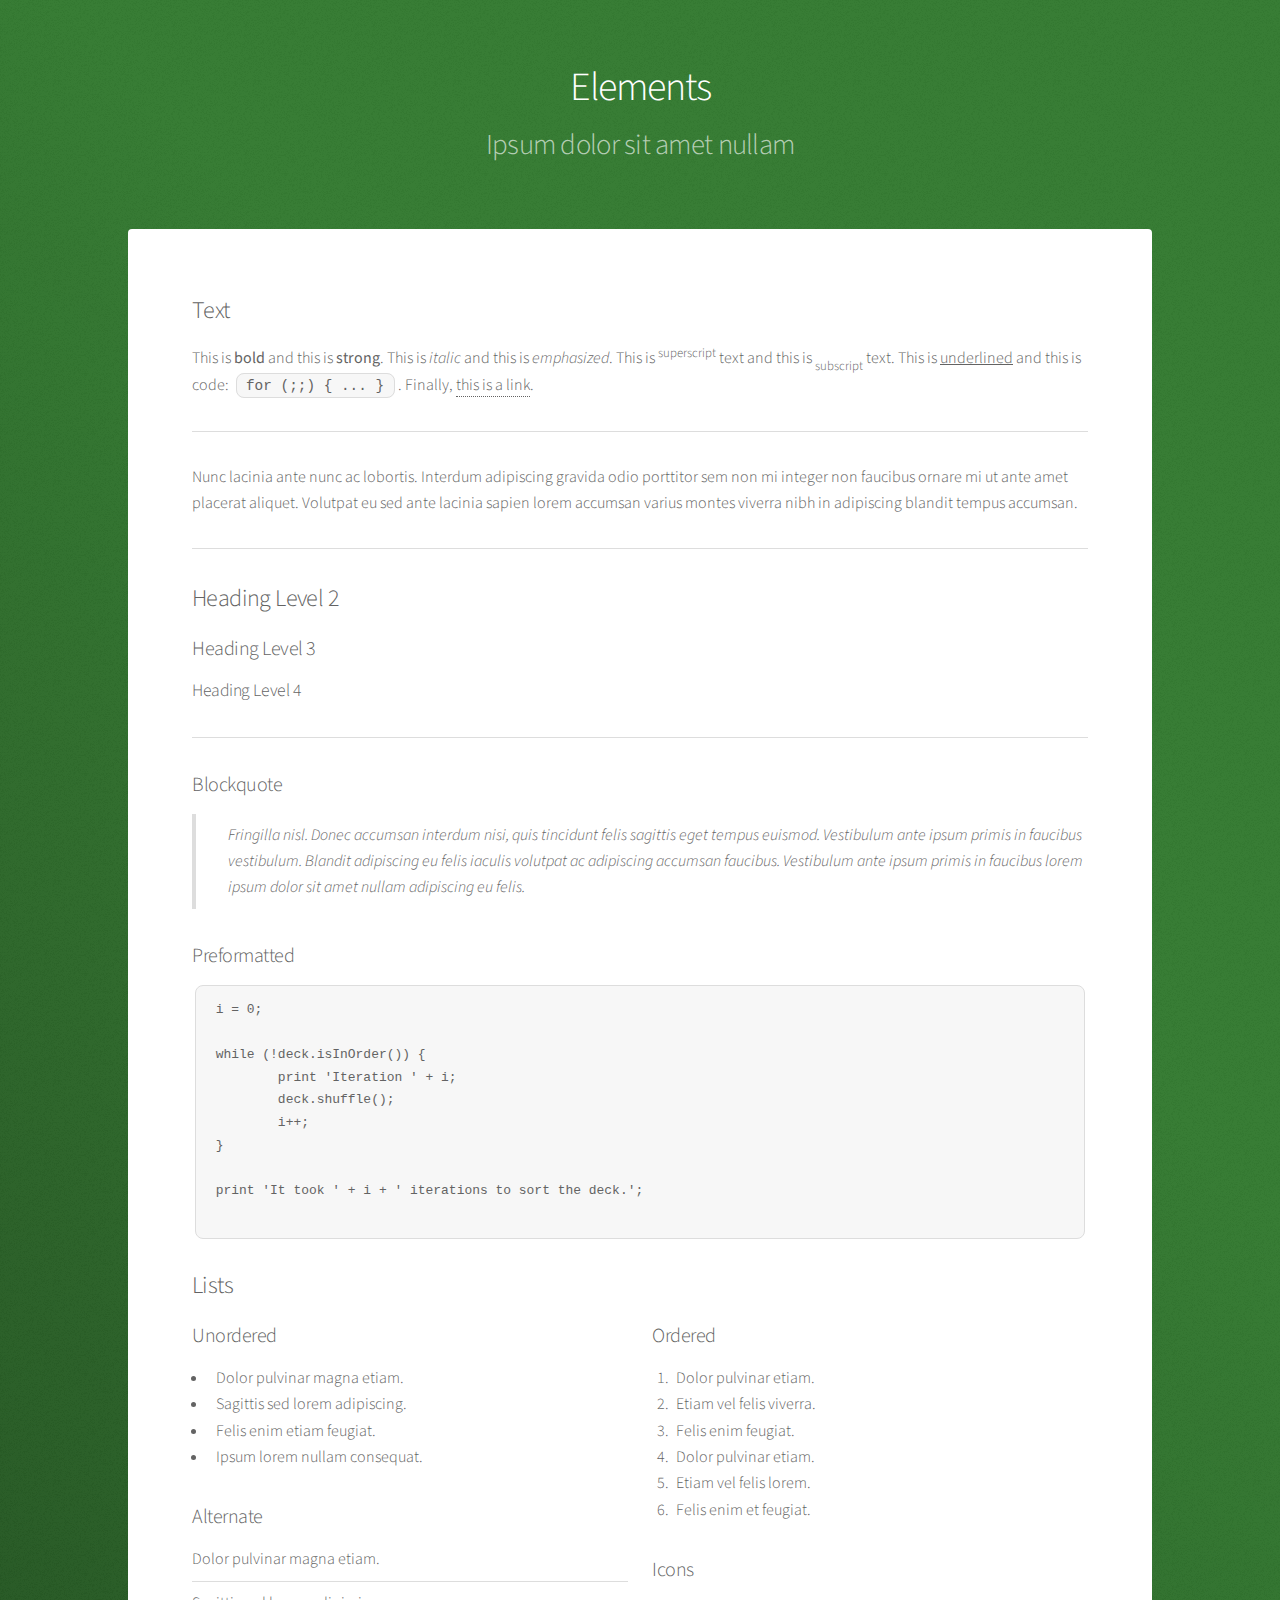
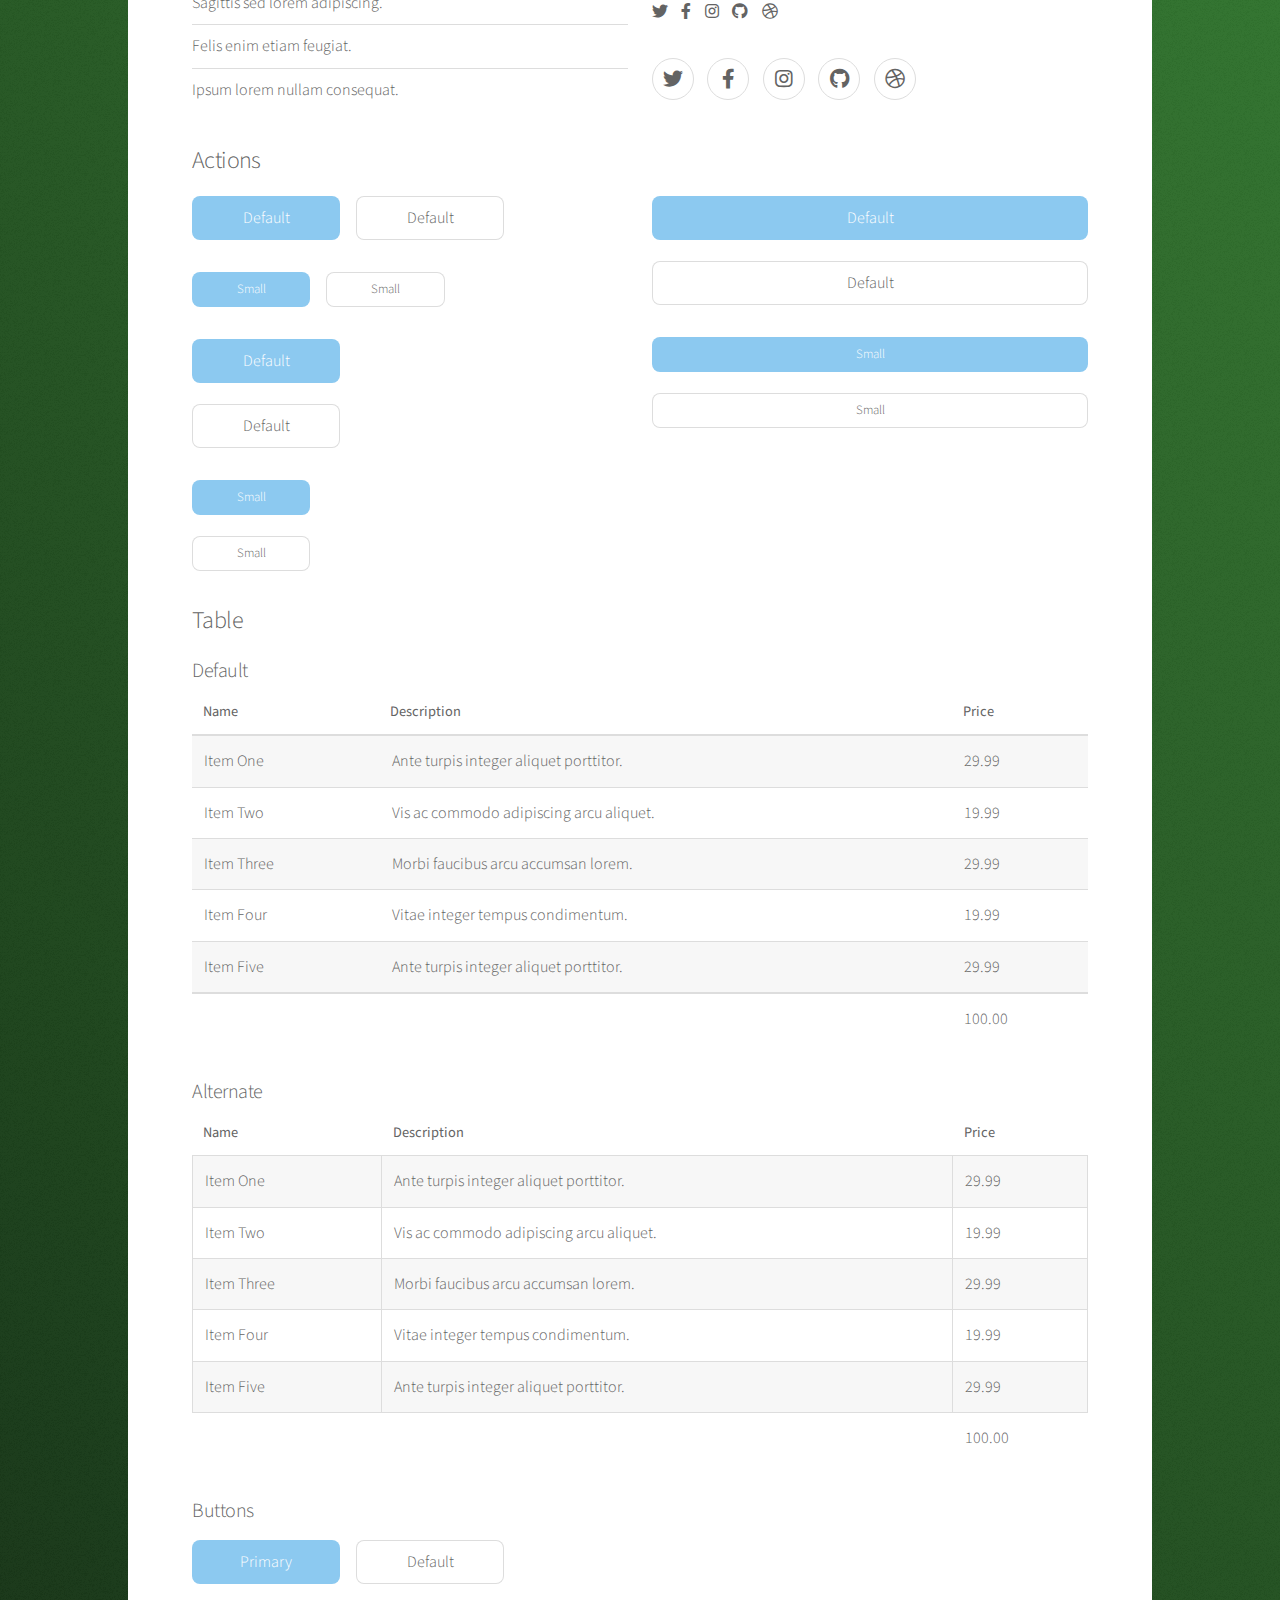
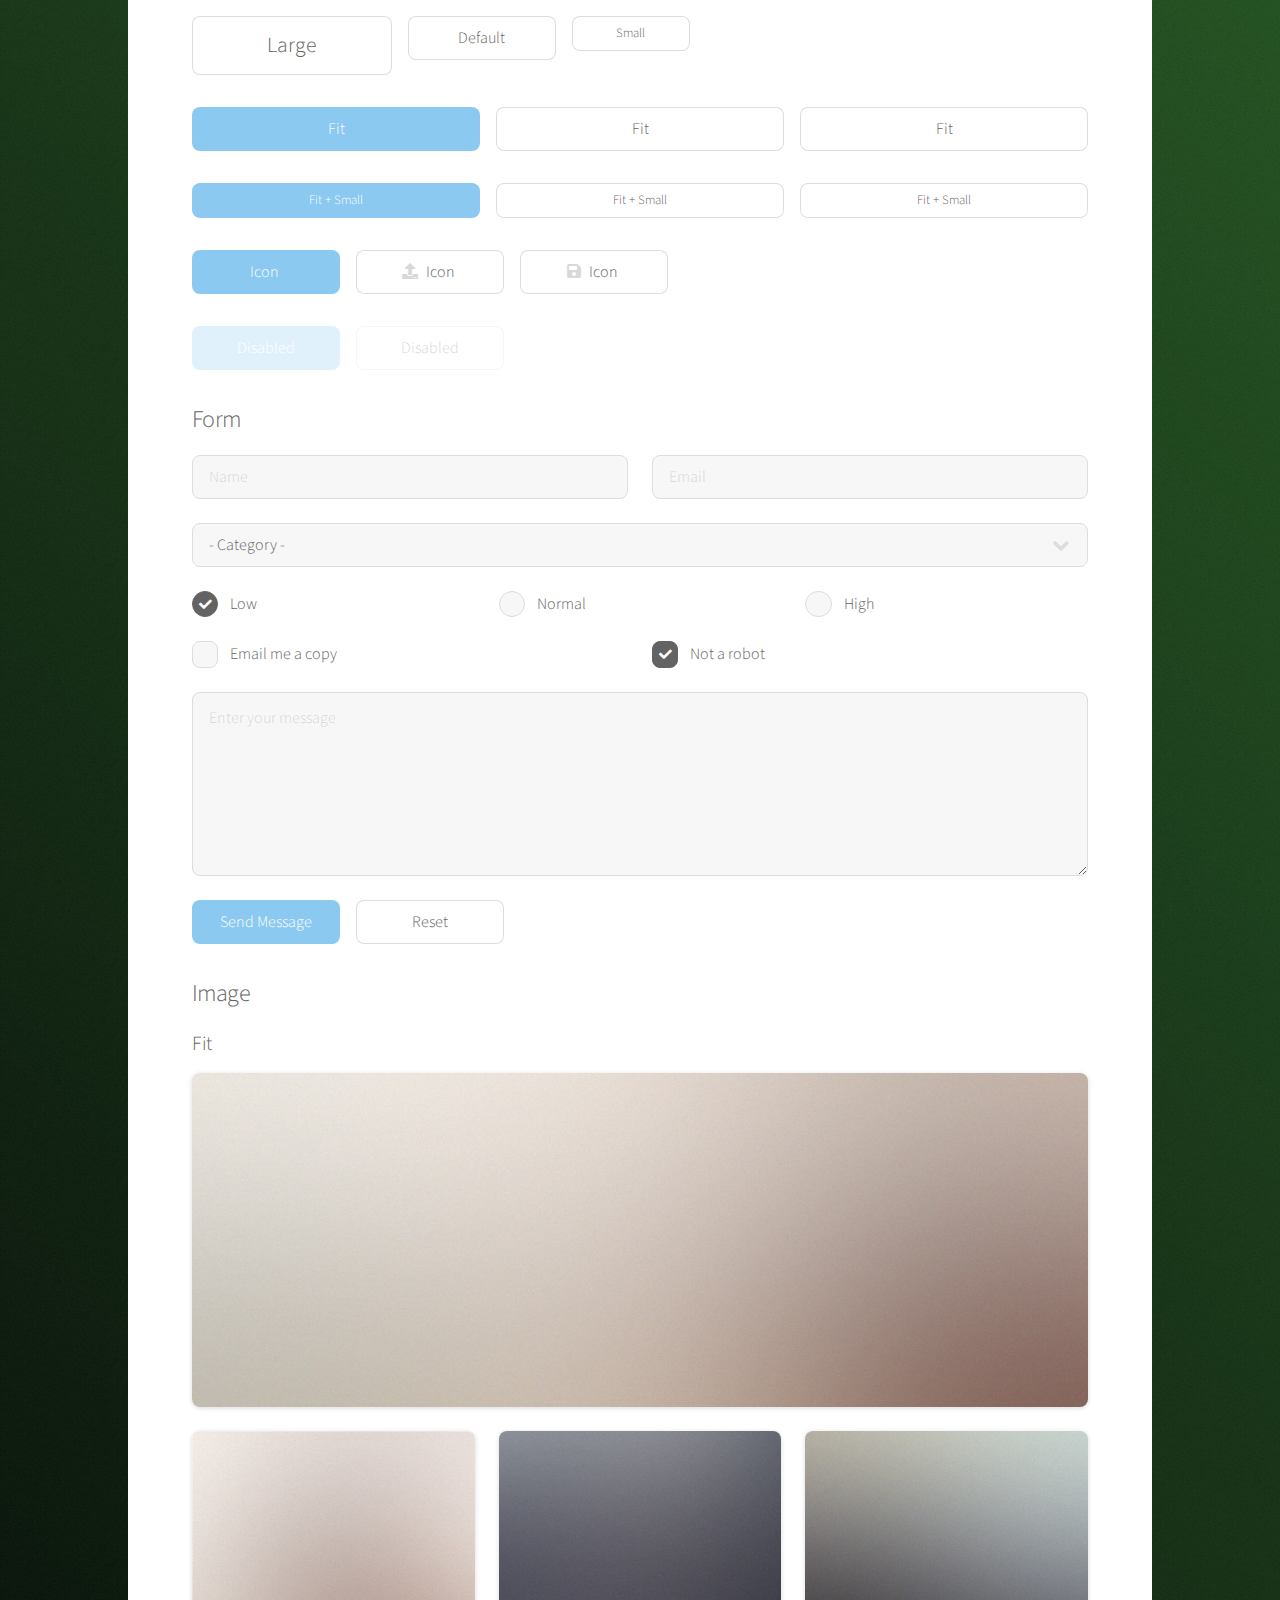
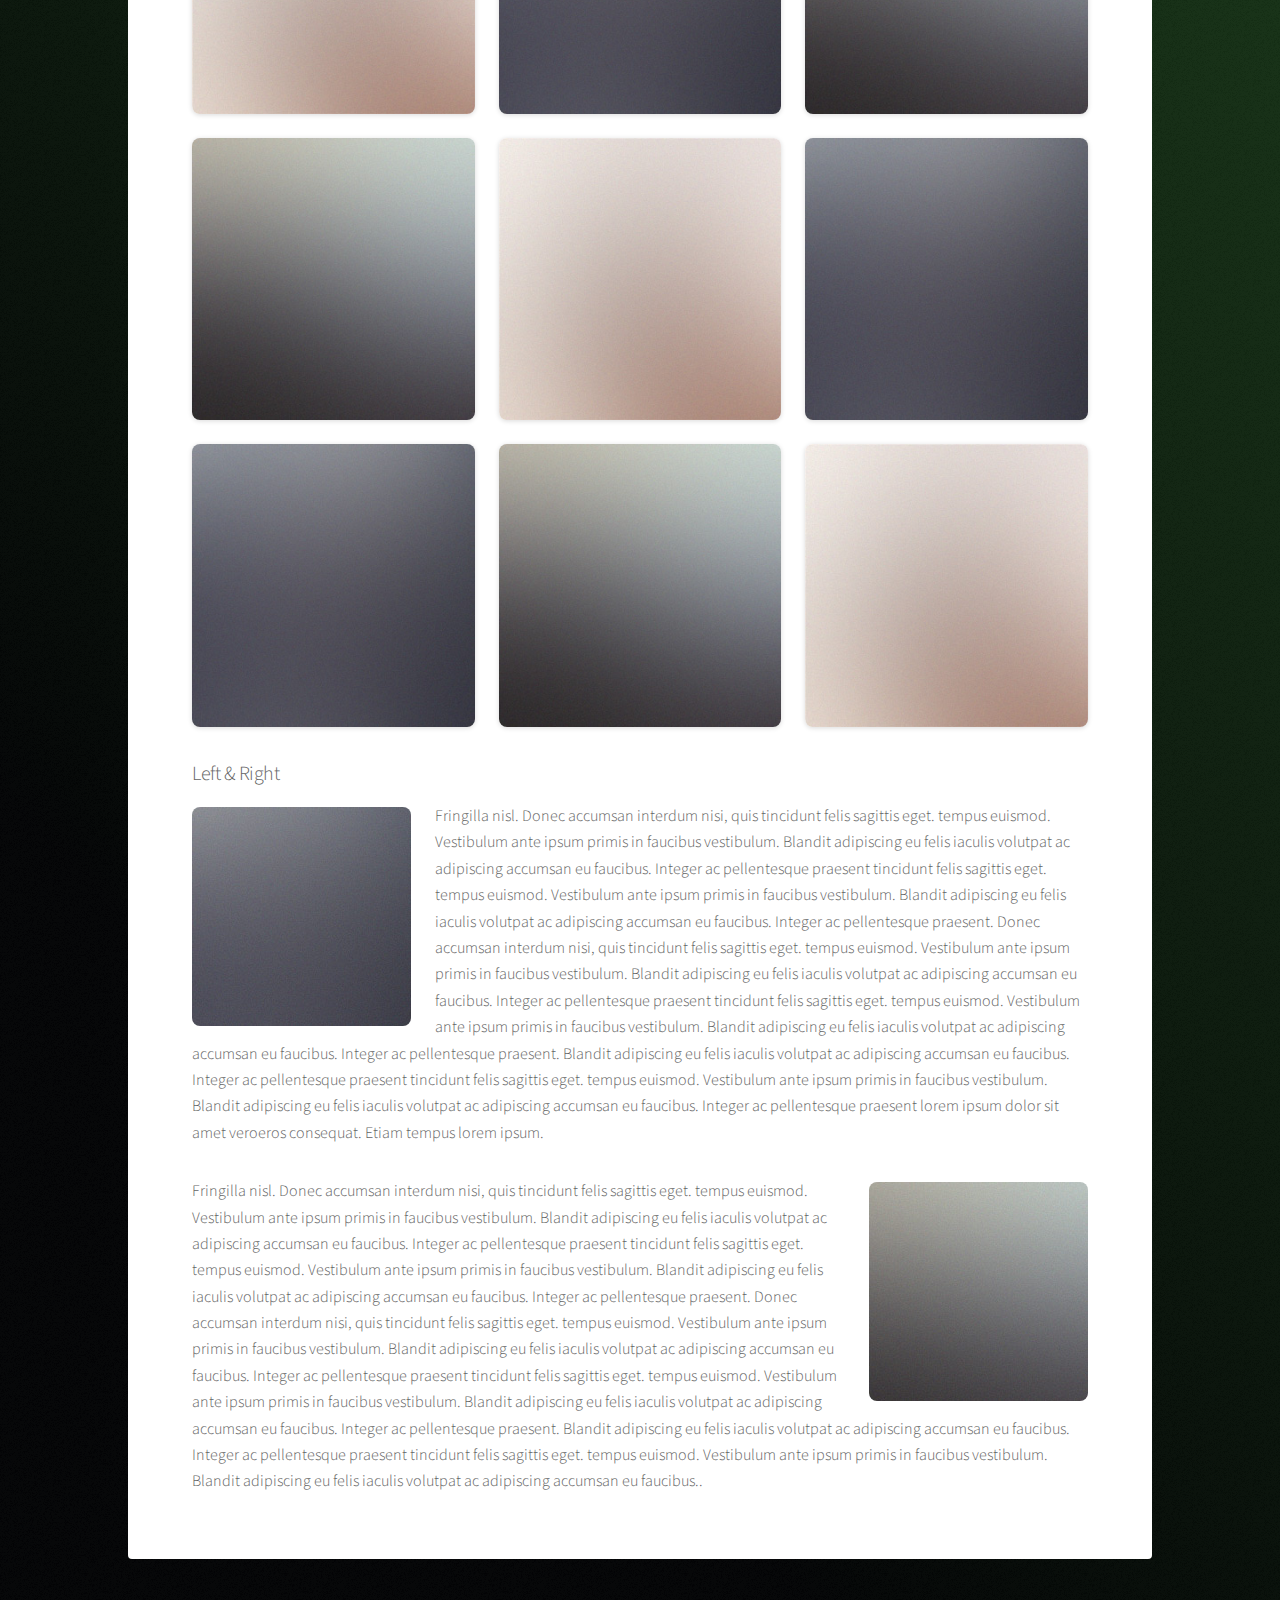
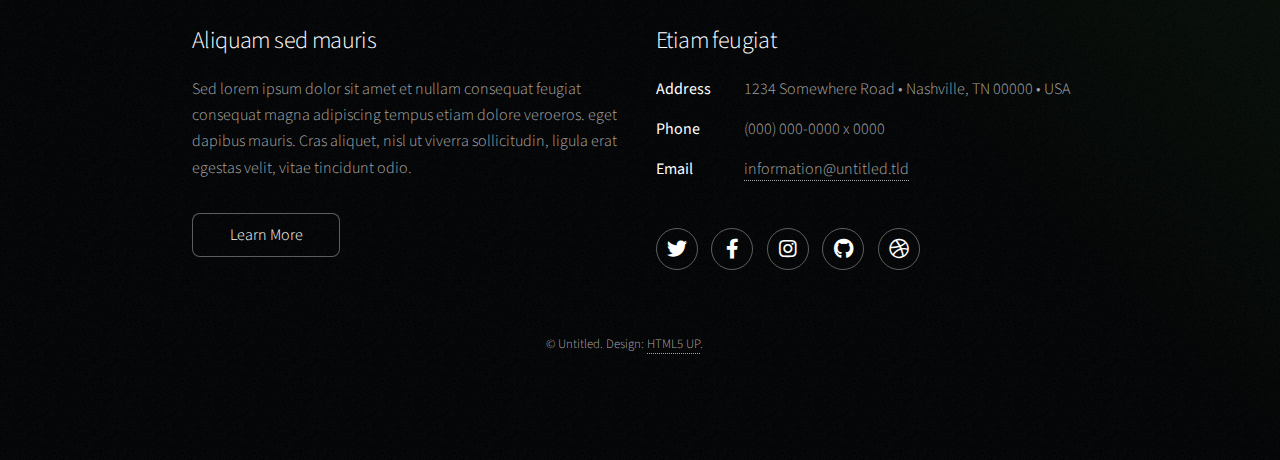
==== commit caca595d: "fix to footer" ====
--- a/elements.html
+++ b/elements.html
@@ -43,12 +43,13 @@
 										<pre><code>i = 0;
 
 while (!deck.isInOrder()) {
-    print 'Iteration ' + i;
-    deck.shuffle();
-    i++;
+	print 'Iteration ' + i;
+	deck.shuffle();
+	i++;
 }
 
-print 'It took ' + i + ' iterations to sort the deck.';</code></pre>
+print 'It took ' + i + ' iterations to sort the deck.';
+											</code></pre>
 									</section>
 
 								<!-- Lists -->
--- a/assets/css/main.css
+++ b/assets/css/main.css
@@ -1,5 +1,7 @@
 @import url(fontawesome-all.min.css);
 @import 'https://fonts.googleapis.com/css?family=Source+Sans+Pro:300,400';
+@import 'https://fonts.googleapis.com/css2?family=Inconsolata&display=swap';
+/* @import 'https://fonts.googleapis.com/css2?family=Inconsolata:wght@600&display=swap'; */
 
 html, body, div, span, applet, object,
 iframe, h1, h2, h3, h4, h5, h6, p, blockquote,
@@ -22,7 +24,10 @@
 article, aside, details, figcaption, figure,
 footer, header, hgroup, menu, nav, section {
 	display: block;}
-
+	
+/* * {
+	border: 1px solid red !important;
+} */
 body {
 	line-height: 1;
 }
@@ -68,6 +73,11 @@
 
 /* Styled Elements */ 
 
+.programming-lang-icons {
+	margin-left: 15px;
+	height: 50px
+}
+
 .computer-icon {
 	padding-top: 15px;
 	height: 1.2em
@@ -75,9 +85,16 @@
 
 /* Project Tech Lists */
 
+.divider {
+	width: 100%;
+	border-bottom: #dddddd 1px solid;
+	margin: 3.5em 0 4em;
+	display: none;
+}
+
 .tech-list {
 	padding: 0;
-	margin: 5px 0 0 0;
+	margin: 5px 0 5px 0;
     display: flex;
 	flex-wrap: wrap;
 	flex-direction: row;
@@ -87,14 +104,14 @@
 .tech-list > * { 
 	cursor: default;
 	padding: 4px 5px;
-	background-color: #a4ce49;
 	box-shadow: 0 1px 5px rgba(0, 0, 0, 0.15);
     border: 1px solid transparent;
 	margin: 2px;
 	border-radius: 4px;
-	flex-grow: 1;
+	flex-grow: 2;
 	color: white;
-    font-size: 0.8rem;
+	font-size: 1.2rem;
+	font-family: 'Inconsolata', monospace;
 }
 
 /* Project Backgrounds */ 
@@ -120,9 +137,73 @@
 	color: #474f51;
 }
 #p6 > * {
-	background-color: #a4ce49;
+	background-color: #ffff;
+	color: black;
 }
 
+.view-project {
+	font-weight: bold;
+	padding-left: 15px;
+}
+
+/* Project slide in menu */ 
+
+.slide-in-info {
+	position: absolute;
+	border-radius: 8px;
+	bottom: 0;
+	height: 0;
+	width: 100%;
+	background-color: black;
+	opacity: 0;
+	transition: height 0.5s;
+	-webkit-transition: height 0.5s;
+}
+#p6-info {
+	color: white;
+	font-size: 11.5pt;
+	text-align: left;
+	padding: 10px;
+}
+.p6-img:hover + .slide-in-info:hover {
+	height: 50%;
+	opacity: 0.5;
+}
+
+
+
+/* Links to projects */ 
+
+#project-web-link {
+	cursor: pointer;
+	background-color: grey;
+}
+#project-web-link:hover {
+	color: lightgrey!important;
+}
+#project-web-link:active {
+	color: darkgrey!important;
+	background-color: rgb(157, 156, 156);
+}
+
+#project-github-link {
+	cursor: pointer;
+	background-color: #252a2e;
+}
+#project-github-link:hover {
+	color: lightgrey!important;
+}
+#project-github-link:active {
+	color: darkgrey!important;
+	background-color: #363d43;
+}
+
+/* About me section */ 
+
+.about-buttons .actions {
+	justify-content: center;
+	margin-top: 10px;
+} 
 
 /* Basic */
 
@@ -1363,6 +1444,9 @@
 
 		@media screen and (max-width: 736px) {
 
+			.tech-list > * {
+				font-size: 1.2em
+			}
 			.row {
 				display: flex;
 				flex-wrap: wrap;
@@ -2448,7 +2532,7 @@
 
 		.image.fit {
 			display: block;
-			margin: 0 0 2em 0;
+			margin: 0 0 0 0;
 			width: 100%;
 		}
 
@@ -2730,6 +2814,10 @@
 	}
 
 	@media screen and (max-width: 736px) {
+
+		.divider {
+			display: block;
+		}
 
 		header.major {
 			margin-bottom: 0;
@@ -2906,8 +2994,8 @@
 					margin-top: 2em;
 				}
 
-					.features li:nth-child(2), .features li:nth-child(3) {
-						margin-top: 2em;
+					.features li:nth-child(2), .features li:nth-child(3), .features li:nth-child(4), .features li:nth-child(5) {
+						margin-top: 3em;
 					}
 
 		}
@@ -3147,14 +3235,10 @@
 			}
 
 			#header.alt > * {
-				-moz-transition: opacity 3s ease;
-				-webkit-transition: opacity 3s ease;
-				-ms-transition: opacity 3s ease;
-				transition: opacity 3s ease;
-				-moz-transition-delay: 0.5s;
-				-webkit-transition-delay: 0.5s;
-				-ms-transition-delay: 0.5s;
-				transition-delay: 0.5s;
+				-moz-transition: opacity 0s ease;
+				-webkit-transition: opacity 0s ease;
+				-ms-transition: opacity 0s ease;
+				transition: opacity 0s ease;
 				opacity: 1;
 			}
 
@@ -3163,10 +3247,6 @@
 				-webkit-transition: opacity 1.25s ease, -webkit-transform 0.5s ease;
 				-ms-transition: opacity 1.25s ease, -ms-transform 0.5s ease;
 				transition: opacity 1.25s ease, transform 0.5s ease;
-				-moz-transition-delay: 0s;
-				-webkit-transition-delay: 0s;
-				-ms-transition-delay: 0s;
-				transition-delay: 0s;
 				display: block;
 				margin: 0 0 1.5em 0;
 			}
@@ -3208,7 +3288,7 @@
 			}
 
 				#header p {
-					font-size: 1em;
+					font-size: 1.5em;
 					letter-spacing: 0;
 				}
 
@@ -3397,7 +3477,15 @@
 		}
 
 		#main a:hover {
-			color: #636363;
+			animation: color-change 1.5s infinite;
+		}
+
+		@keyframes color-change {
+			0% { color: red; }
+			25% { color: blue; }
+			50% { color: greenyellow; }
+			75% { color: greenyellow;  }
+			100% { color: red; }
 		}
 
 		#main strong, #main b {
@@ -3599,10 +3687,10 @@
 
 		#main header.major h2:after {
 			background-color: #dddddd;
-			background-image: -moz-linear-gradient(90deg, #efa8b0, #a89cc8, #8cc9f0);
-			background-image: -webkit-linear-gradient(90deg, #efa8b0, #a89cc8, #8cc9f0);
-			background-image: -ms-linear-gradient(90deg, #efa8b0, #a89cc8, #8cc9f0);
-			background-image: linear-gradient(90deg, #efa8b0, #a89cc8, #8cc9f0);
+			background-image: -moz-linear-gradient(90deg, #4CAF50, #8BC34A, #4a4a4a);
+			background-image: -webkit-linear-gradient(90deg, #4CAF50, #8BC34A, #4a4a4a);
+			background-image: -ms-linear-gradient(90deg, #4CAF50, #8BC34A, #4a4a4a);
+			background-image: linear-gradient(90deg, #4CAF50, #8BC34A, #4a4a4a);
 		}
 
 		#main table tbody tr {
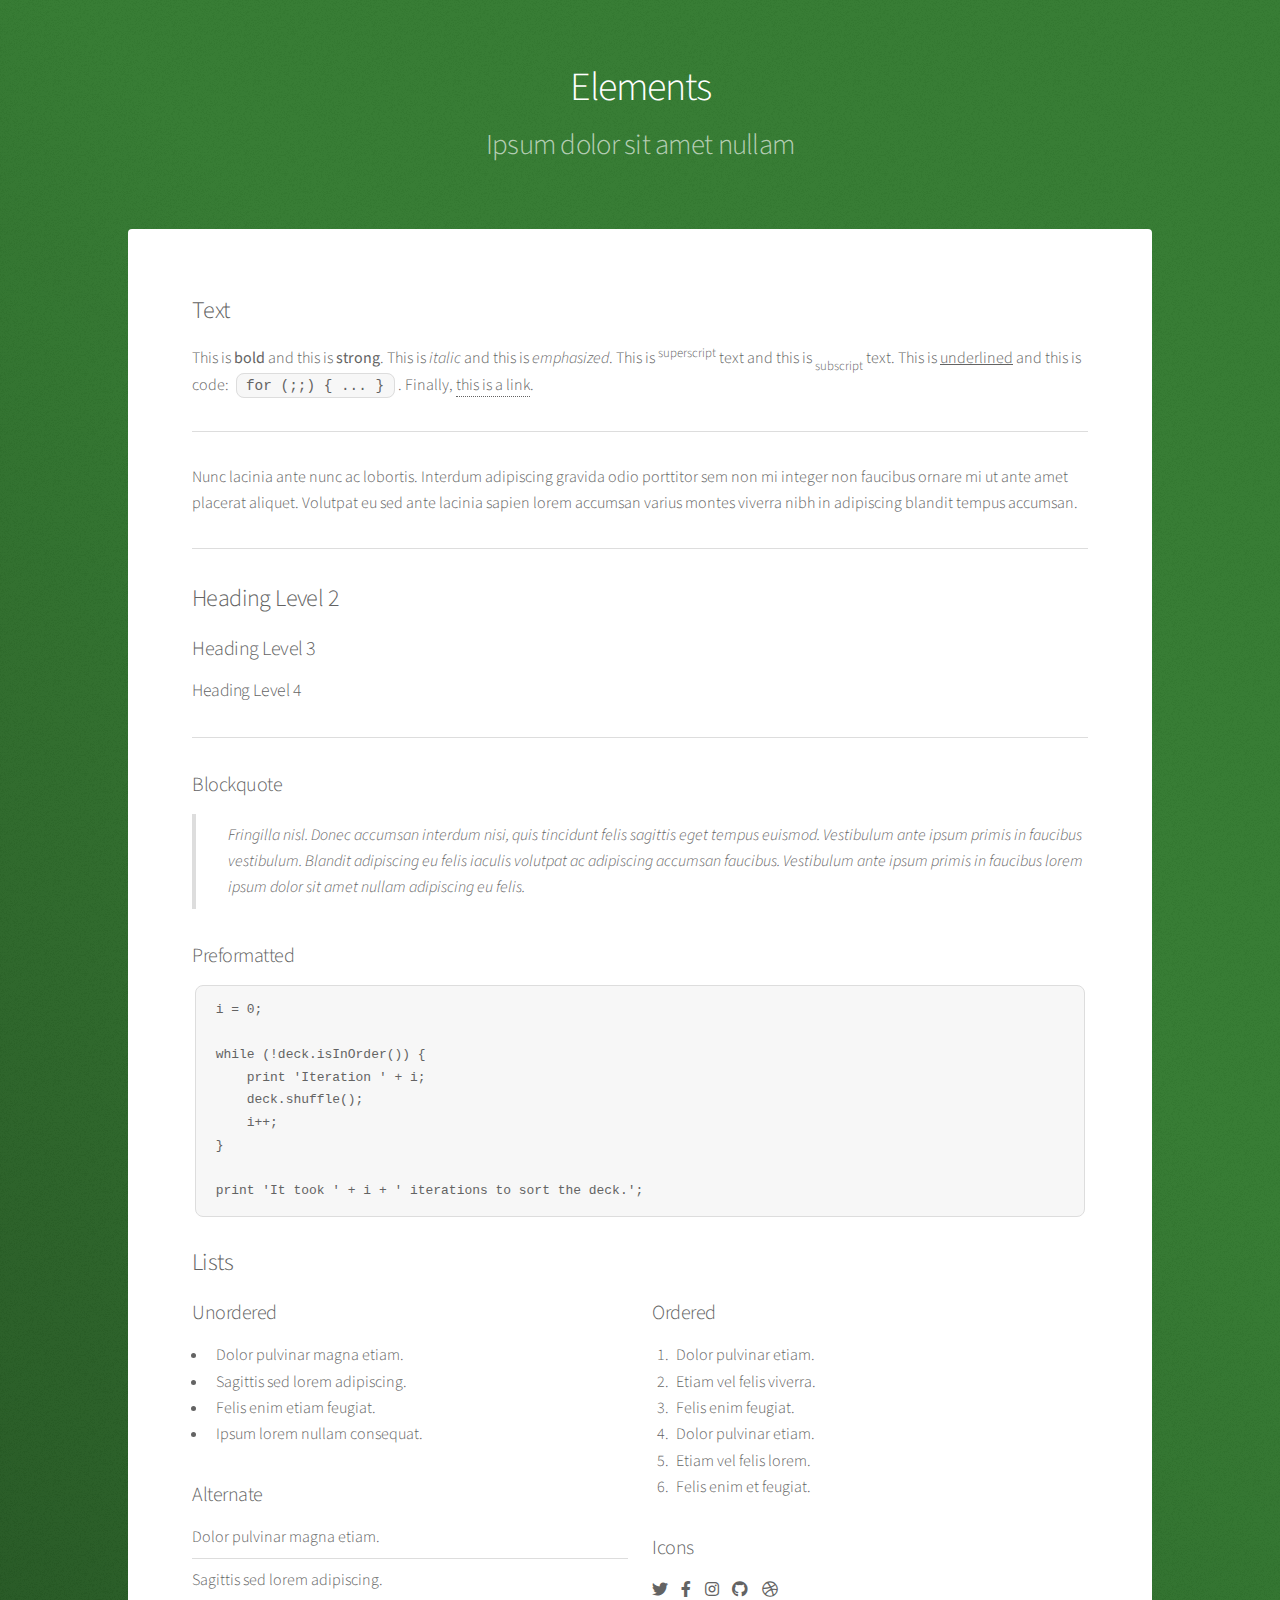
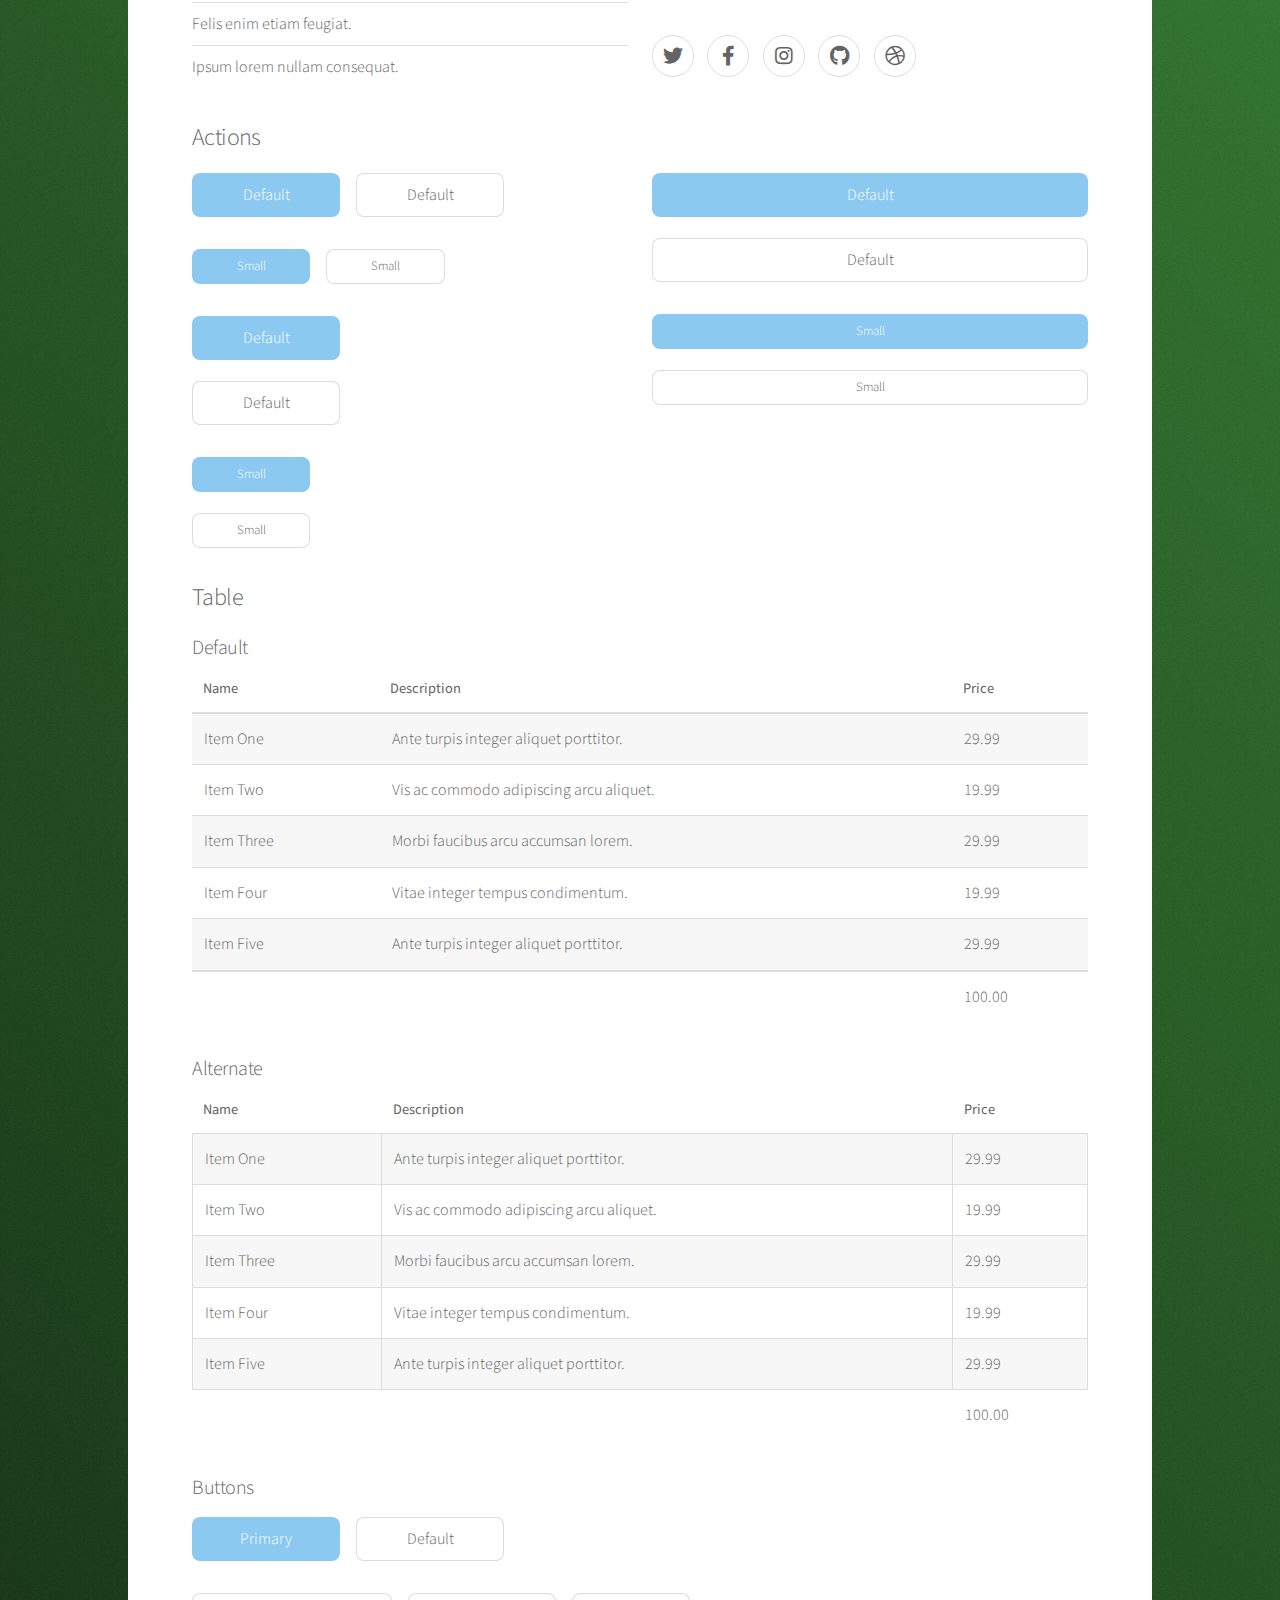
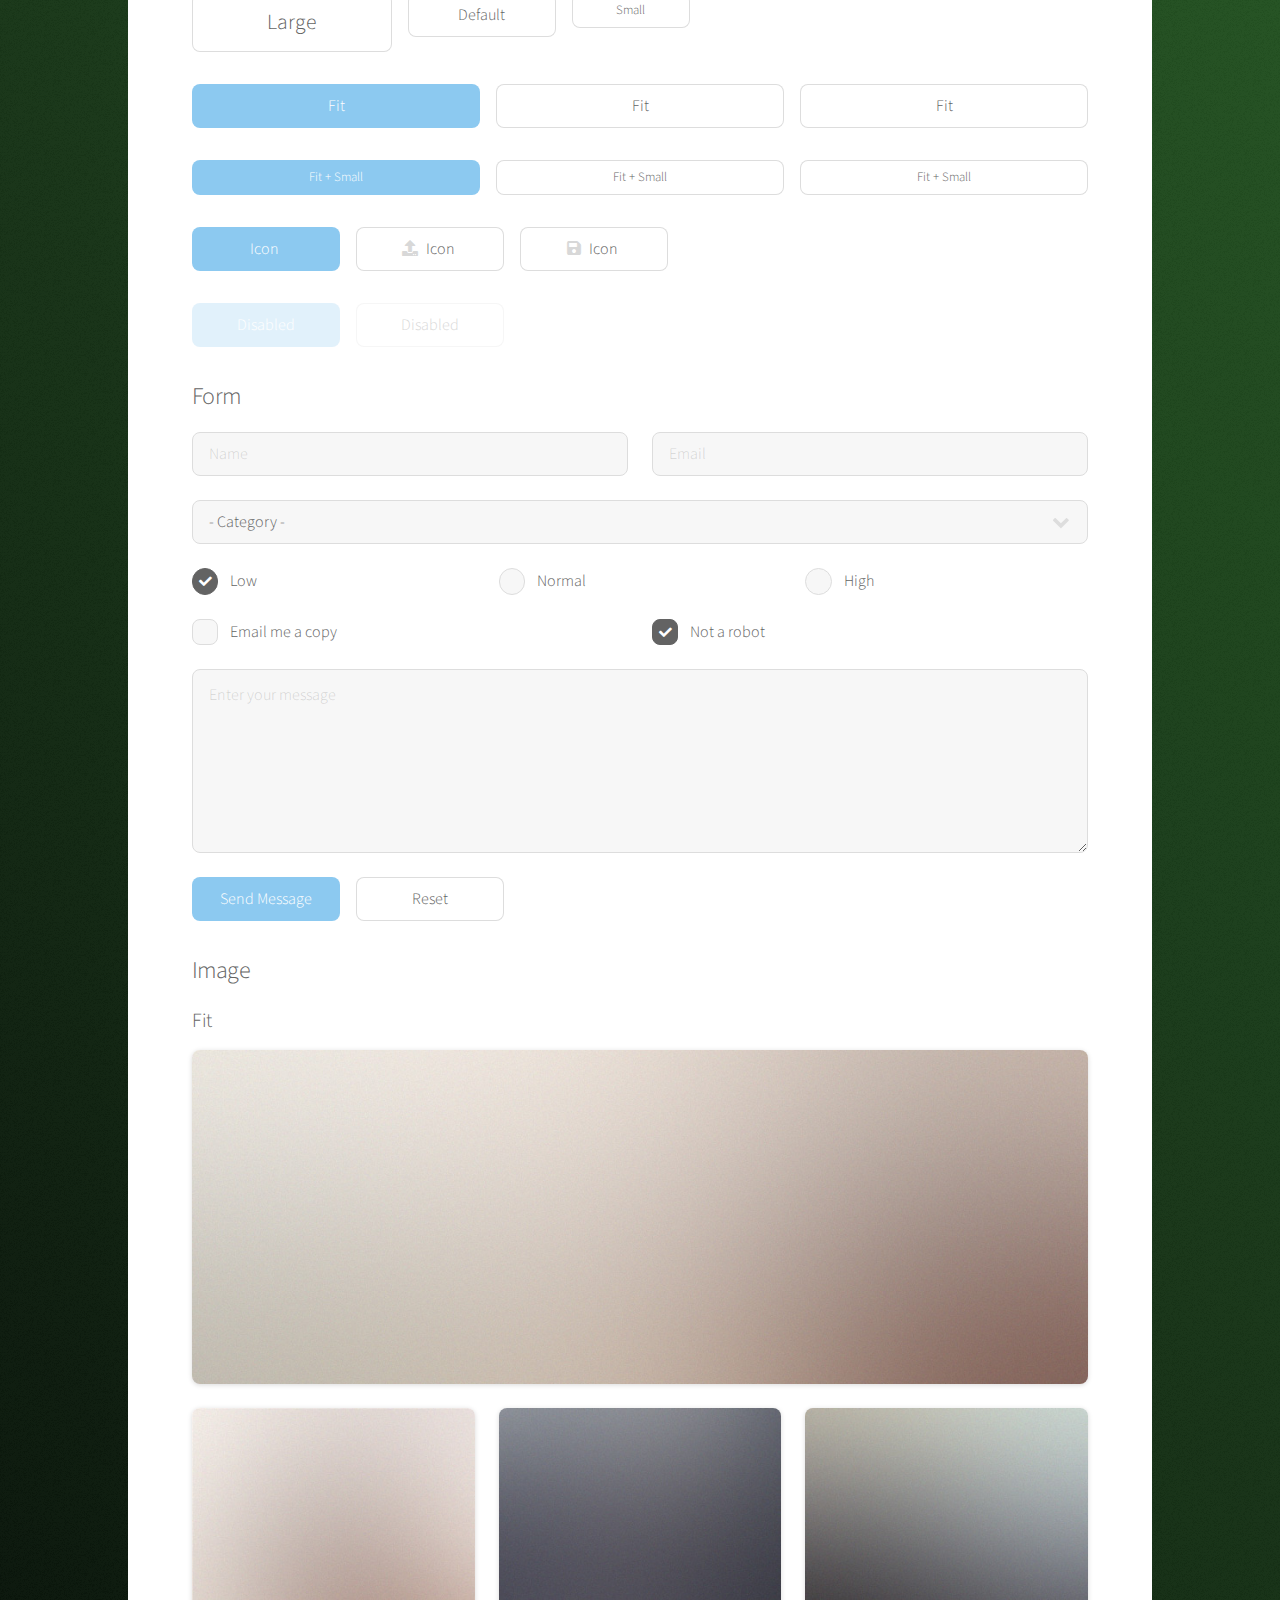
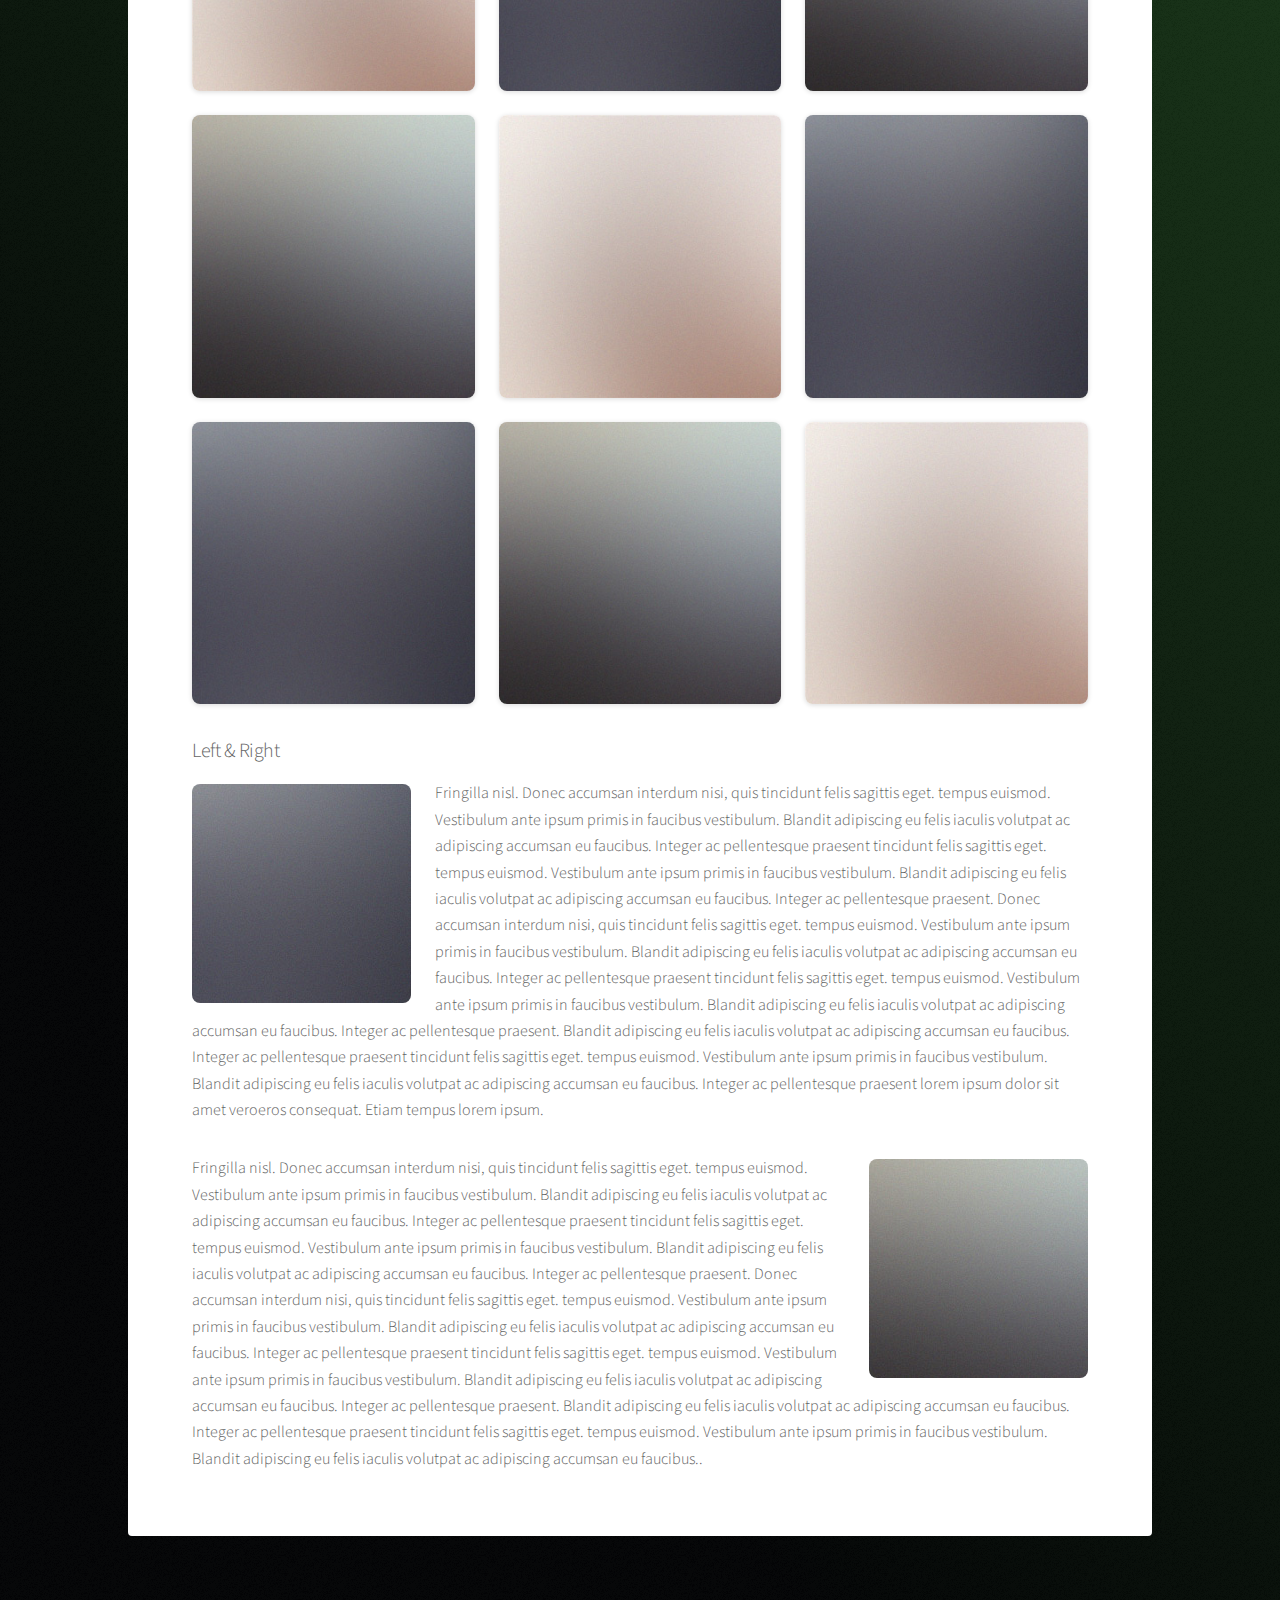
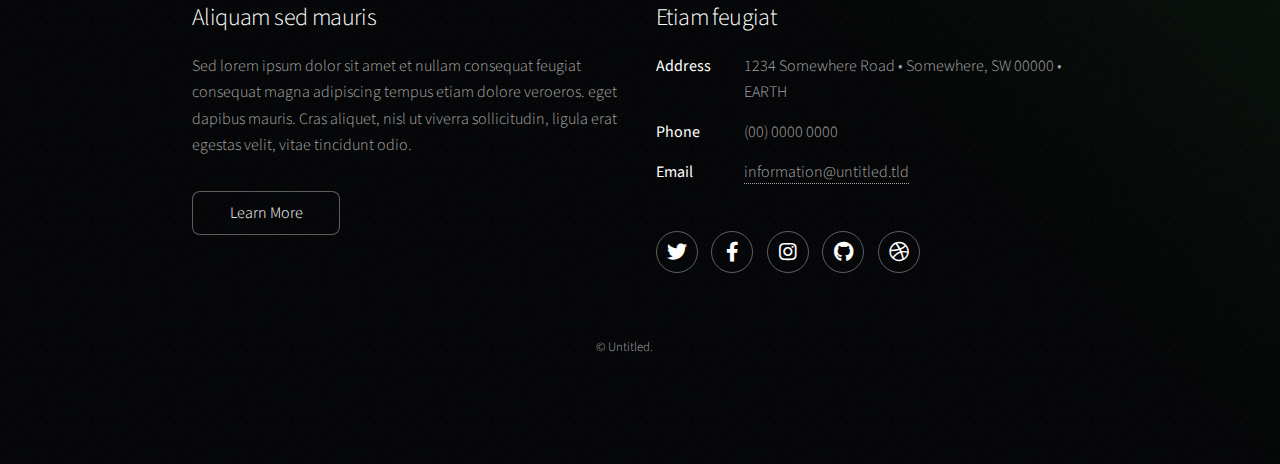
==== commit dd203a9b: "test" ====
--- a/elements.html
+++ b/elements.html
@@ -43,13 +43,12 @@
 										<pre><code>i = 0;
 
 while (!deck.isInOrder()) {
-	print 'Iteration ' + i;
-	deck.shuffle();
-	i++;
+    print 'Iteration ' + i;
+    deck.shuffle();
+    i++;
 }
 
-print 'It took ' + i + ' iterations to sort the deck.';
-											</code></pre>
+print 'It took ' + i + ' iterations to sort the deck.';</code></pre>
 									</section>
 
 								<!-- Lists -->
@@ -354,9 +353,9 @@
 							<h2>Etiam feugiat</h2>
 							<dl class="alt">
 								<dt>Address</dt>
-								<dd>1234 Somewhere Road &bull; Nashville, TN 00000 &bull; USA</dd>
+								<dd>1234 Somewhere Road &bull; Somewhere, SW 00000 &bull; EARTH</dd>
 								<dt>Phone</dt>
-								<dd>(000) 000-0000 x 0000</dd>
+								<dd>(00) 0000 0000</dd>
 								<dt>Email</dt>
 								<dd><a href="#">information@untitled.tld</a></dd>
 							</dl>
@@ -368,7 +367,7 @@
 								<li><a href="#" class="icon brands fa-dribbble alt"><span class="label">Dribbble</span></a></li>
 							</ul>
 						</section>
-						<p class="copyright">&copy; Untitled. Design: <a href="https://html5up.net">HTML5 UP</a>.</p>
+						<p class="copyright">&copy; Untitled.</p>
 					</footer>
 
 			</div>
@@ -383,4 +382,4 @@
 			<script src="assets/js/main.js"></script>
 
 	</body>
-</html>+</html>
--- a/assets/css/main.css
+++ b/assets/css/main.css
@@ -23,7 +23,8 @@
 
 article, aside, details, figcaption, figure,
 footer, header, hgroup, menu, nav, section {
-	display: block;}
+	display: block;
+}
 	
 /* * {
 	border: 1px solid red !important;
@@ -3243,10 +3244,10 @@
 			}
 
 			#header.alt .logo {
-				-moz-transition: opacity 1.25s ease, -moz-transform 0.5s ease;
-				-webkit-transition: opacity 1.25s ease, -webkit-transform 0.5s ease;
-				-ms-transition: opacity 1.25s ease, -ms-transform 0.5s ease;
-				transition: opacity 1.25s ease, transform 0.5s ease;
+				-moz-transition: opacity 0.25s ease, -moz-transform 0.5s ease;
+				-webkit-transition: opacity 0.25s ease, -webkit-transform 0.5s ease;
+				-ms-transition: opacity 0.25s ease, -ms-transform 0.5s ease;
+				transition: opacity 0.25s ease, transform 0.5s ease;
 				display: block;
 				margin: 0 0 1.5em 0;
 			}
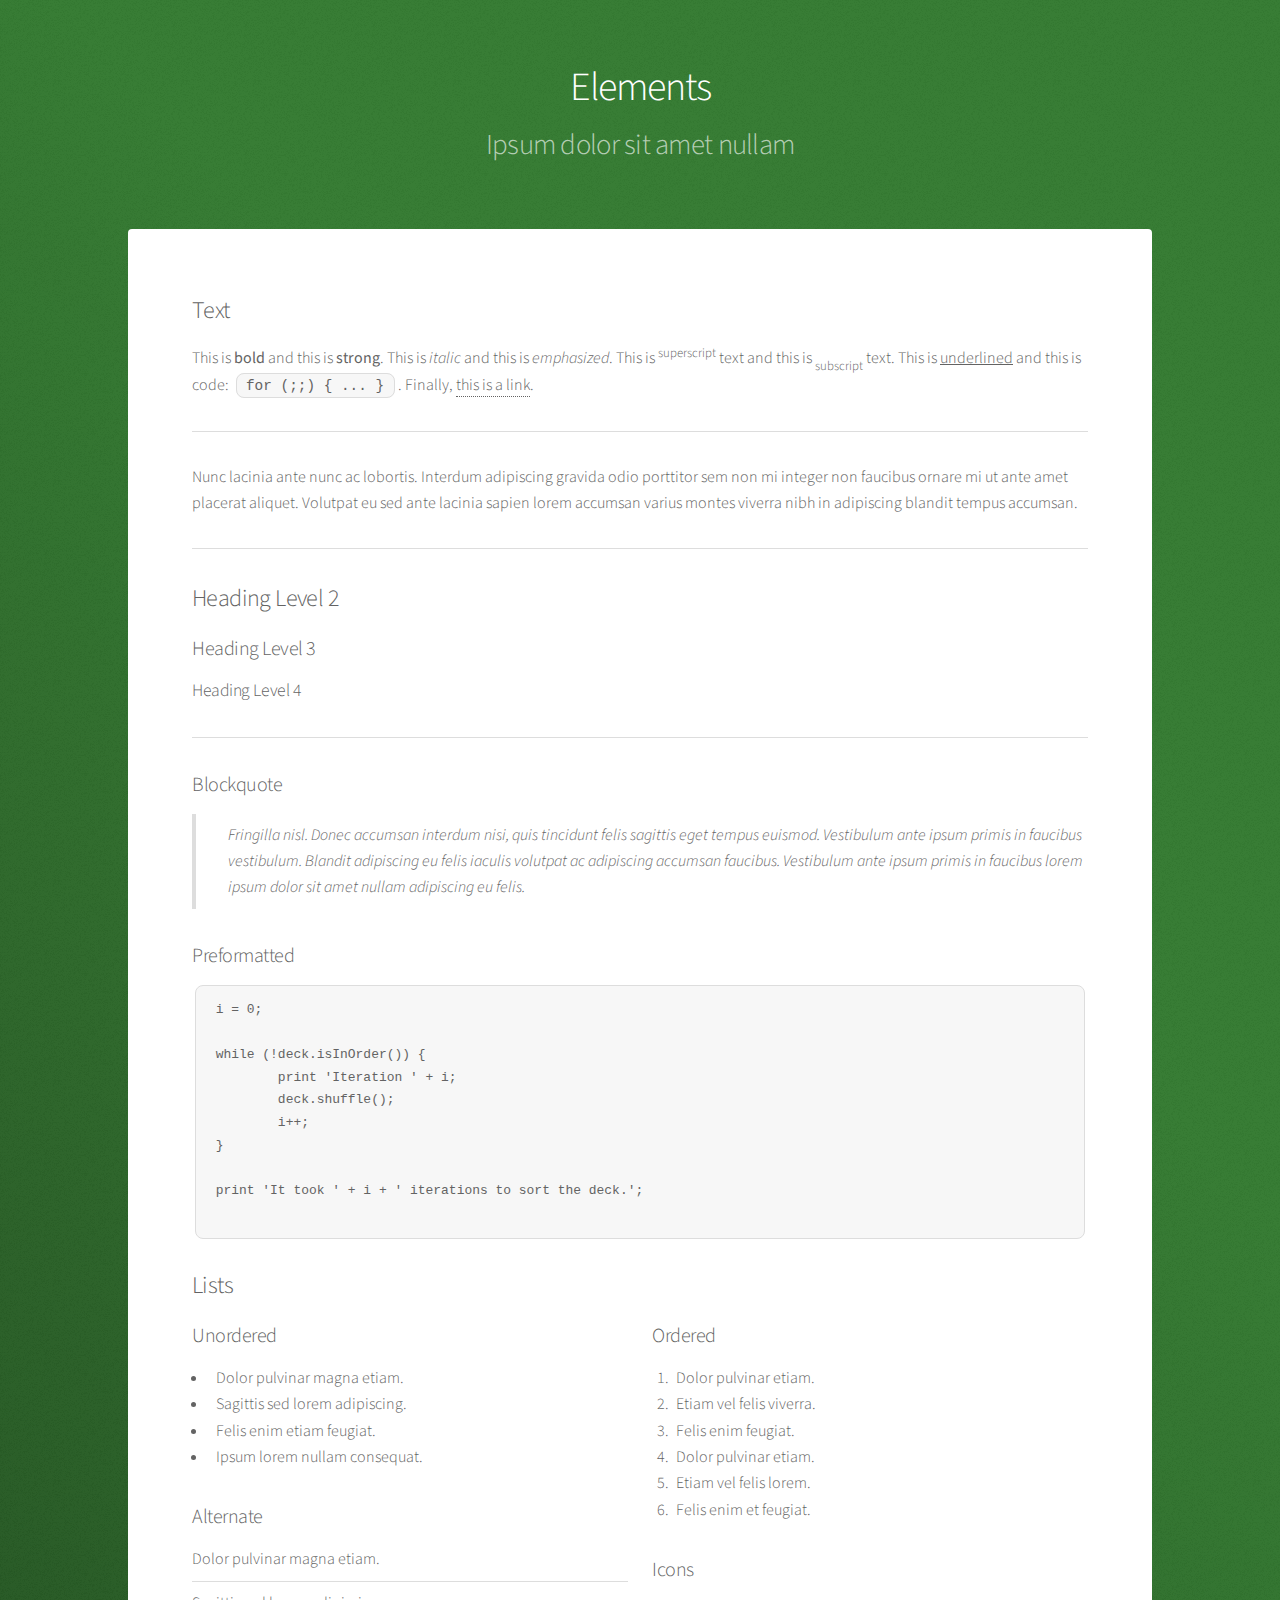
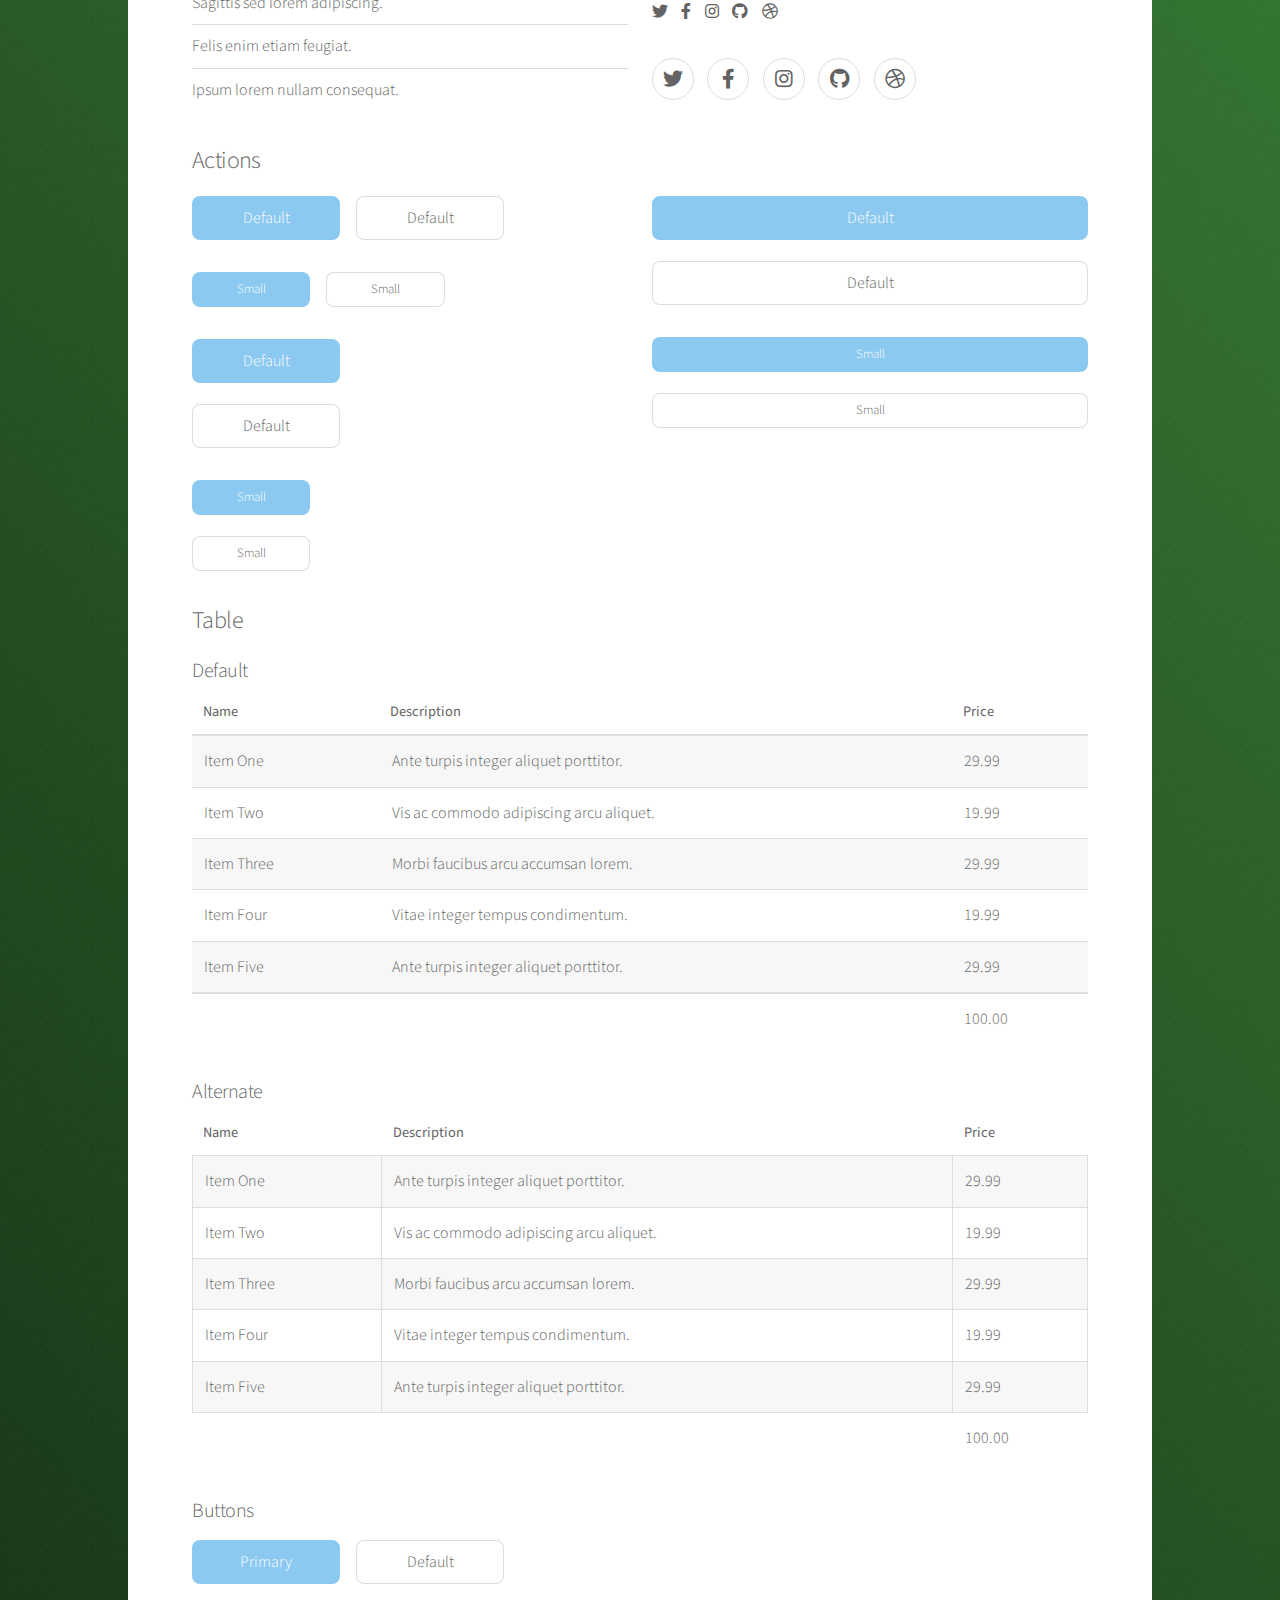
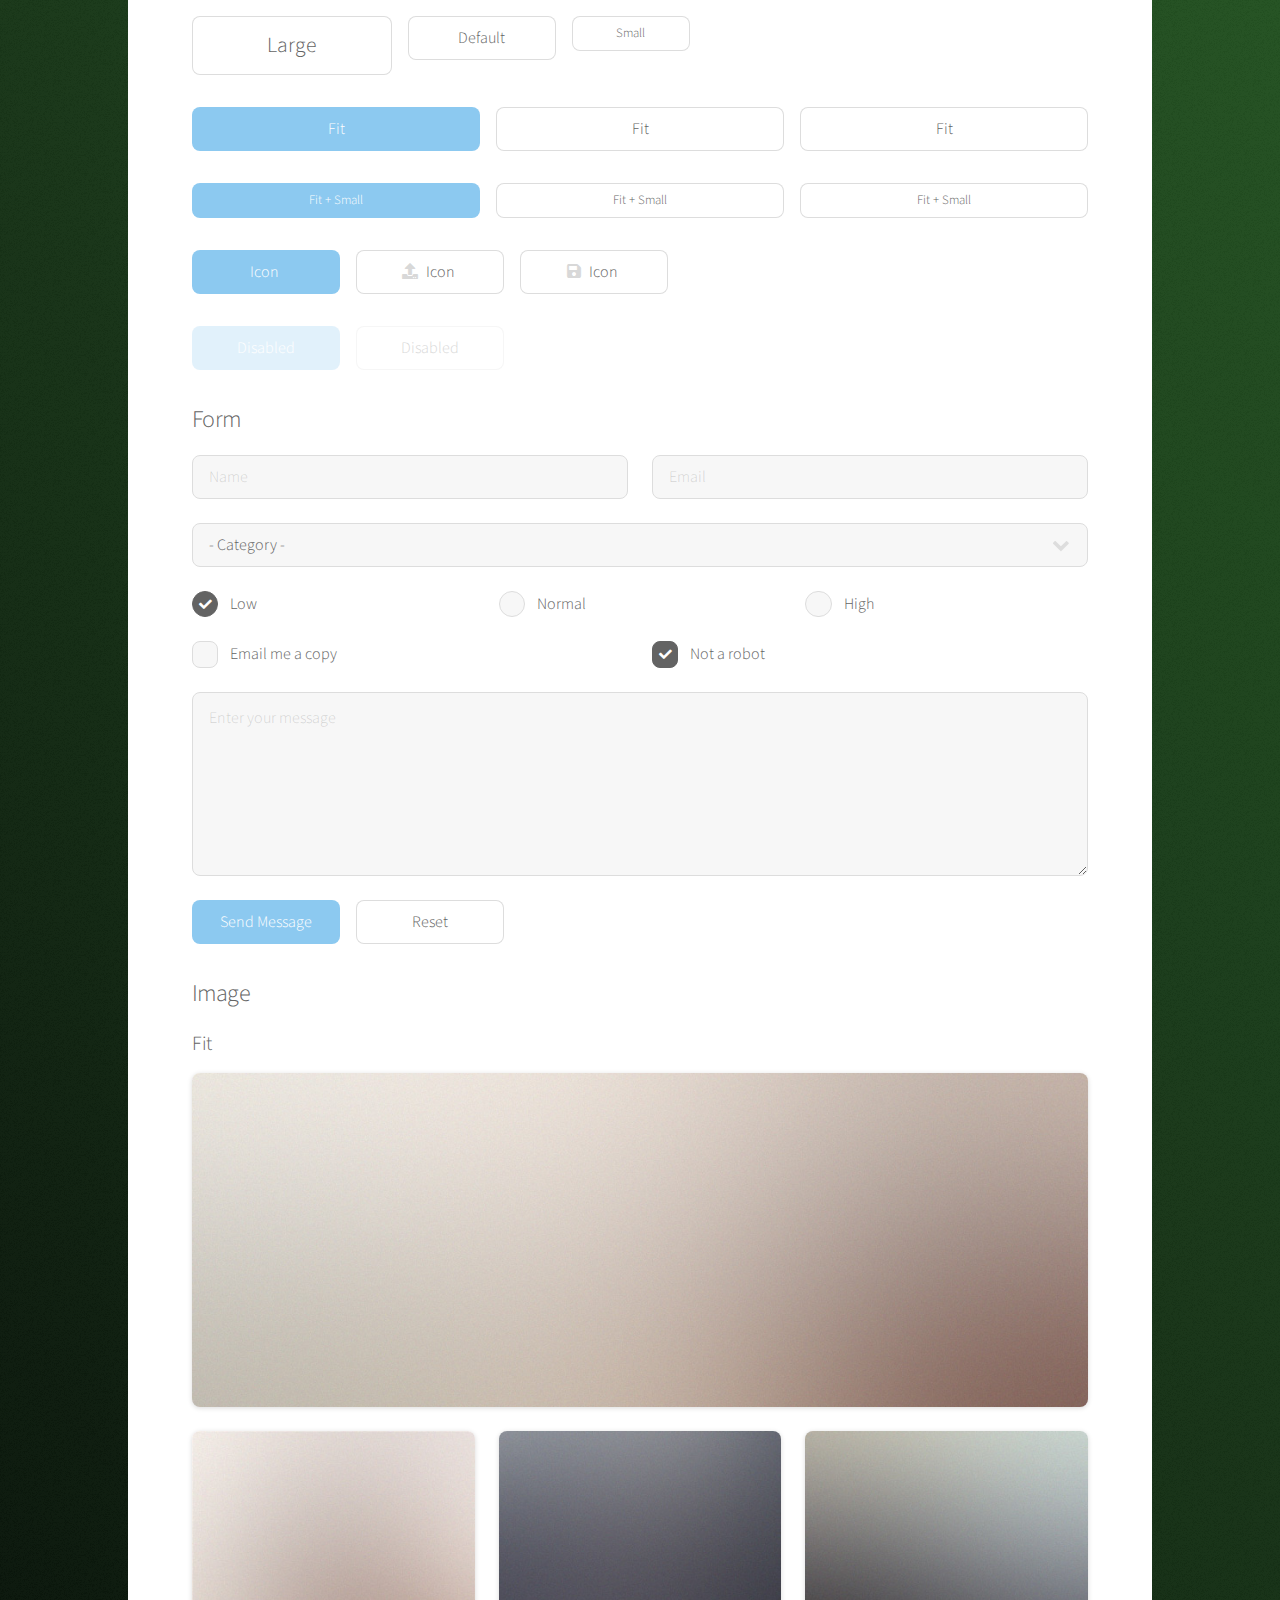
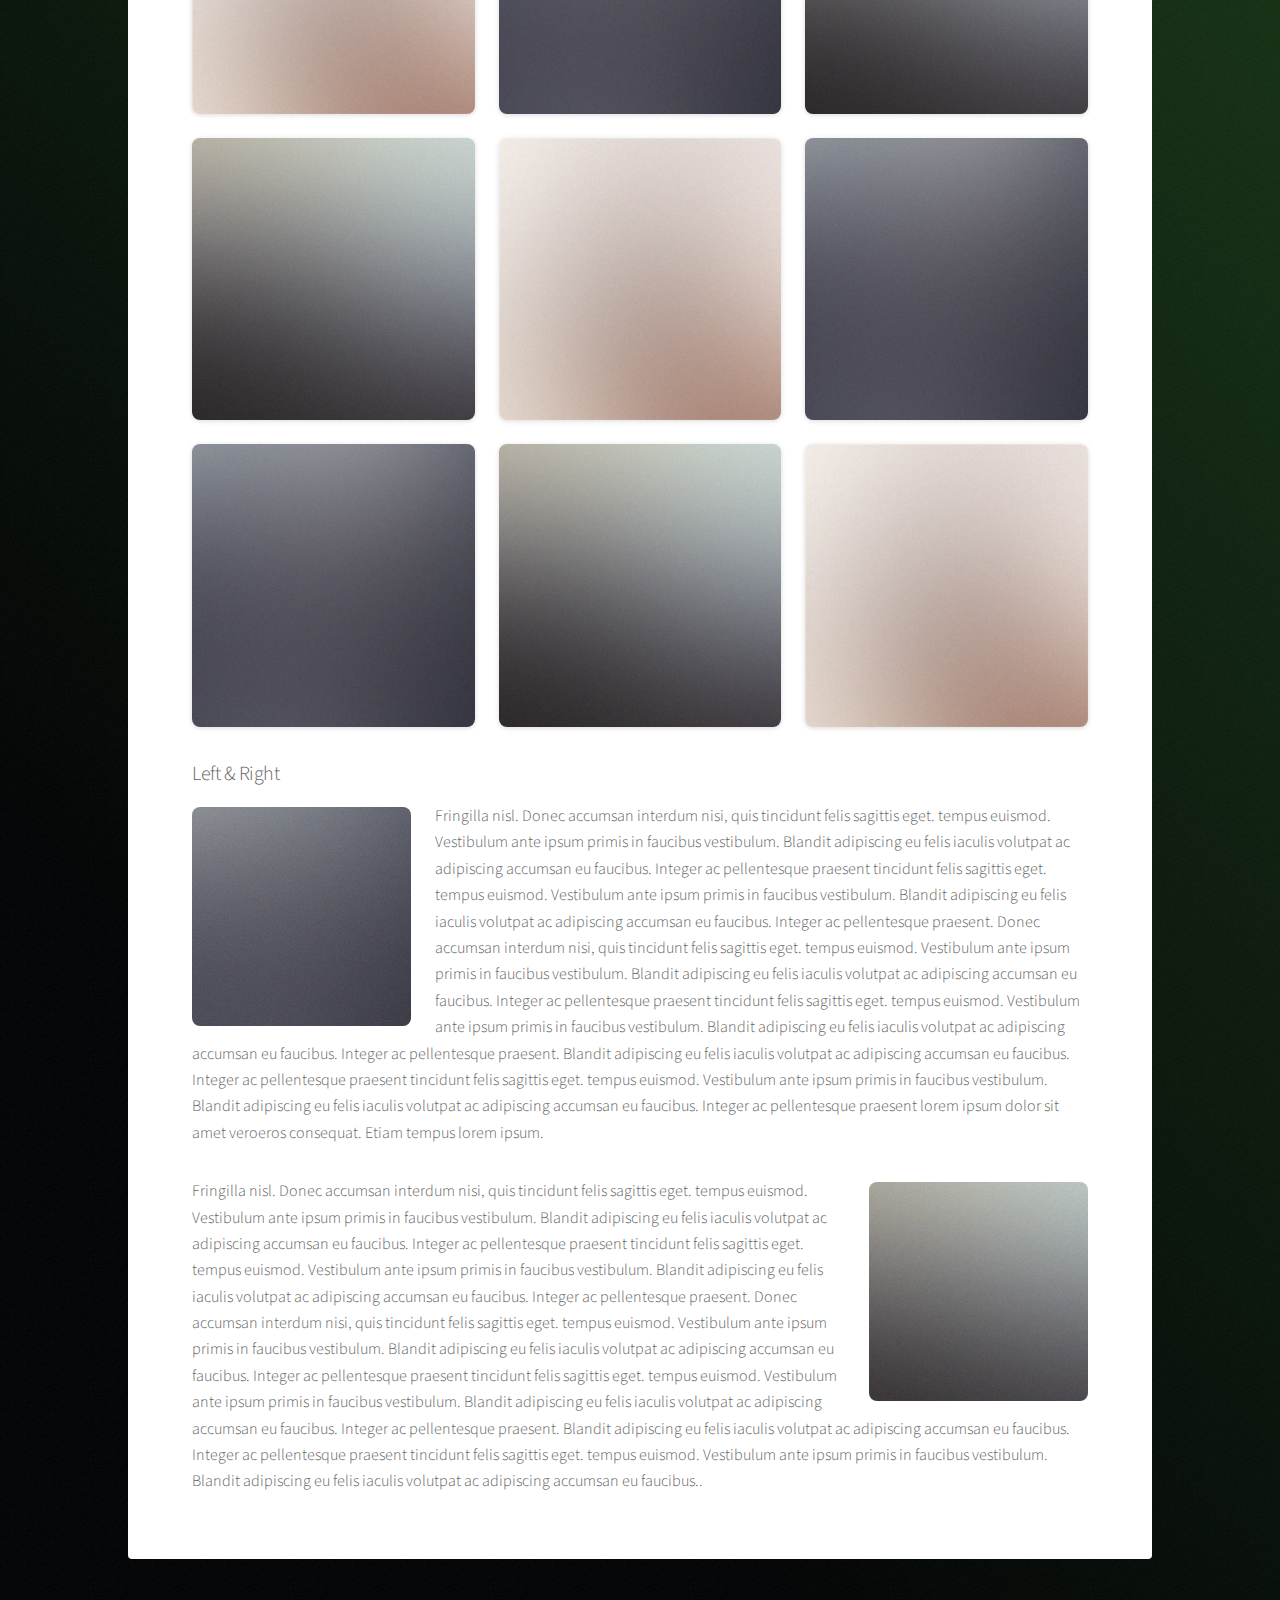
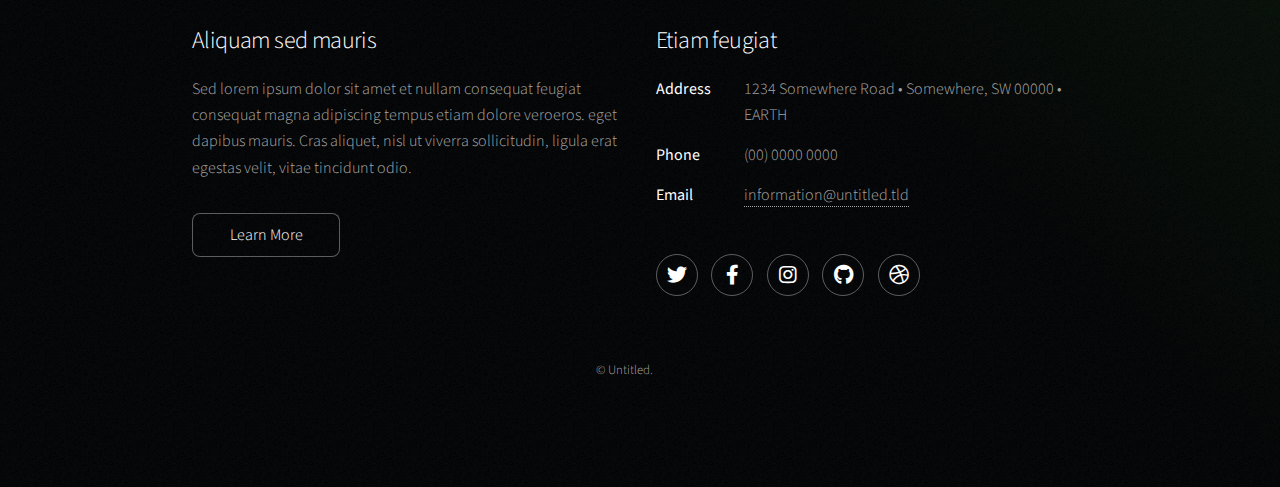
==== commit 2ad56c2b: "Merge branch 'master' of https://github.com/ajsaule/portfolio-site" ====
--- a/elements.html
+++ b/elements.html
@@ -43,12 +43,13 @@
 										<pre><code>i = 0;
 
 while (!deck.isInOrder()) {
-    print 'Iteration ' + i;
-    deck.shuffle();
-    i++;
+	print 'Iteration ' + i;
+	deck.shuffle();
+	i++;
 }
 
-print 'It took ' + i + ' iterations to sort the deck.';</code></pre>
+print 'It took ' + i + ' iterations to sort the deck.';
+											</code></pre>
 									</section>
 
 								<!-- Lists -->
